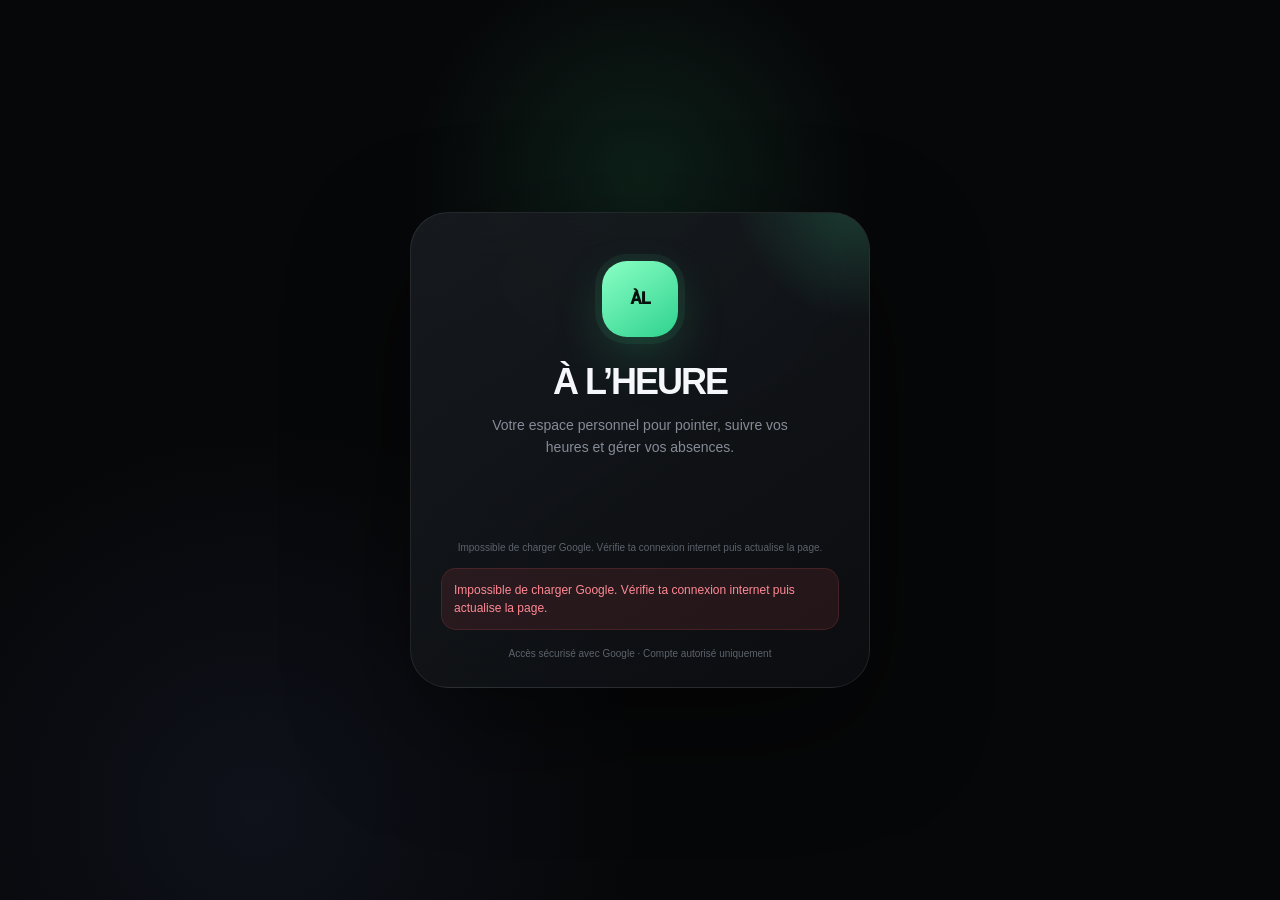
==== index.html @ 616eee49 "Add monthly PDF export in settings" ====
<!doctype html>
<html lang="fr">
<head>
<meta charset="utf-8">
<meta name="viewport" content="width=device-width,initial-scale=1,viewport-fit=cover">
<meta name="theme-color" content="#08090c">
<meta name="description" content="Mon Pointage — suivi des heures et absences">
<meta name="app-version" content="2026.10.07-navfix">
<link rel="icon" type="image/png" href="favicon12.png">
<link rel="apple-touch-icon" href="favicon12.png">
<meta name="apple-mobile-web-app-title" content="À L’HEURE">
<meta name="apple-mobile-web-app-capable" content="yes">
<meta name="mobile-web-app-capable" content="yes">
<meta name="apple-mobile-web-app-status-bar-style" content="black-translucent">

<style>
:root{
  --bg:#070809;
  --bg2:#0b0d10;
  --surface:rgba(18,21,25,.78);
  --surface2:#111419;
  --surface3:#171a20;
  --ink:#f5f7fa;
  --muted:#858b96;
  --muted2:#5d636d;
  --line:rgba(255,255,255,.075);
  --green:#45e6a0;
  --green2:#20bd7d;
  --red:#ff5968;
  --gold:#e6c879;
  --blue:#7f8cff;
  --purple:#b28cff;
  --shadow:0 30px 90px rgba(0,0,0,.32);
}

*{
  box-sizing:border-box;
  -webkit-tap-highlight-color:transparent;
}

html{
  scroll-behavior:smooth;
  background:var(--bg);
}

body{
  margin:0;
  min-height:100vh;
  background:
    radial-gradient(circle at 12% 0%,rgba(69,230,160,.08),transparent 30%),
    radial-gradient(circle at 92% 18%,rgba(127,140,255,.07),transparent 28%),
    var(--bg);
  color:var(--ink);
  font-family:
    -apple-system,
    BlinkMacSystemFont,
    "SF Pro Display",
    "SF Pro Text",
    Inter,
    Arial,
    sans-serif;
  -webkit-font-smoothing:antialiased;
}

body:before{
  content:"";
  position:fixed;
  inset:0;
  pointer-events:none;
  opacity:.24;
  background-image:
    radial-gradient(rgba(255,255,255,.16) .5px,transparent .5px);
  background-size:5px 5px;
  mask-image:linear-gradient(to bottom,black,transparent 70%);
  z-index:-1;
}

button,
input,
textarea{
  font:inherit;
}

button{
  border:0;
  cursor:pointer;
}

.hidden{
  display:none!important;
}

/* =========================================================
   LOGIN
========================================================= */

#loginScreen{
  min-height:100vh;
  display:grid;
  place-items:center;
  padding:22px;
  background:
    radial-gradient(circle at 50% 20%,rgba(69,230,160,.11),transparent 24%),
    radial-gradient(circle at 20% 90%,rgba(127,140,255,.08),transparent 30%),
    #060708;
}

.login{
  width:min(460px,100%);
  padding:48px 30px 28px;
  border:1px solid rgba(255,255,255,.09);
  border-radius:38px;
  background:
    linear-gradient(
      145deg,
      rgba(25,29,34,.86),
      rgba(12,14,17,.9)
    );
  backdrop-filter:blur(35px);
  box-shadow:0 40px 120px rgba(0,0,0,.45);
  text-align:center;
  animation:up .7s cubic-bezier(.2,.8,.2,1);
  position:relative;
  overflow:hidden;
}

.login:before{
  content:"";
  position:absolute;
  width:260px;
  height:260px;
  right:-120px;
  top:-150px;
  border-radius:50%;
  background:
    radial-gradient(
      circle,
      rgba(69,230,160,.2),
      transparent 68%
    );
}

.logo{
  width:76px;
  height:76px;
  margin:0 auto 24px;
  border-radius:25px;
  display:grid;
  place-items:center;
  color:#07100c;
  font-weight:950;
  letter-spacing:-1px;
  background:linear-gradient(145deg,#8affc5,#2fd28e);
  box-shadow:
    0 0 0 7px rgba(69,230,160,.07),
    0 20px 50px rgba(69,230,160,.18);
  position:relative;
}

.login h1{
  font-size:36px;
  letter-spacing:-2px;
  margin:0;
  position:relative;
}

.login p{
  color:var(--muted);
  font-size:14px;
  line-height:1.6;
  margin:11px auto 30px;
  max-width:340px;
  position:relative;
}

.login-foot{
  margin-top:18px;
  color:var(--muted2);
  font-size:10px;
}

.google-status{
  margin-top:10px;
  color:var(--muted2);
  font-size:10px;
}

#googleButton{
  width:100%;
  display:flex;
  flex-direction:column;
  align-items:center;
  justify-content:center;
  min-height:52px;
}

#googleButtonRender{
  width:100%;
  max-width:320px;
  min-height:44px;
  display:flex;
  align-items:center;
  justify-content:center;
}

#googleButtonRender > div{
  max-width:100%;
}

.g_id_signin iframe{
  max-width:100%!important;
}

.login-error{
  margin-top:15px;
  padding:12px;
  border-radius:15px;
  background:rgba(255,89,104,.1);
  border:1px solid rgba(255,89,104,.15);
  color:#ff8994;
  font-size:12px;
  line-height:1.5;
  text-align:left;
}

/* =========================================================
   APPLICATION
========================================================= */

#app{
  display:none;
  min-height:100vh;
  padding:0 0 100px;
}

.shell{
  width:min(1160px,calc(100% - 28px));
  margin:auto;
}

.topbar{
  height:84px;
  display:flex;
  align-items:center;
  justify-content:space-between;
  gap:16px;
}

.brand{
  display:flex;
  align-items:center;
  gap:10px;
  min-width:0;
}

.brandmark{
  width:34px;
  height:34px;
  flex:0 0 34px;
  border-radius:11px;
  display:block;
  object-fit:cover;
  box-shadow:0 7px 22px rgba(0,0,0,.42);
  background:#171a20;
}

.brandname{
  font-weight:900;
  font-size:17px;
  letter-spacing:-.5px;
}

.brandsub{
  font-size:10px;
  color:var(--muted);
  margin-top:3px;
}

.account{
  display:flex;
  align-items:center;
  gap:9px;
}

.account img{
  width:39px;
  height:39px;
  border-radius:50%;
  object-fit:cover;
  border:1px solid rgba(255,255,255,.2);
  box-shadow:0 5px 20px #0006;
  background:#171a20;
}

.ghost{
  background:transparent;
  color:var(--muted);
  padding:9px;
  font-size:11px;
}

.ghost:hover{
  color:var(--ink);
}

/* =========================================================
   VIEWS
========================================================= */

.view{
  display:none;
  animation:fade .35s ease;
}

.view.active{
  display:block;
}

/* =========================================================
   HERO
========================================================= */

.hero{
  position:relative;
  overflow:hidden;
  border:1px solid rgba(255,255,255,.09);
  border-radius:34px;
  padding:30px;
  background:
    linear-gradient(
      145deg,
      rgba(25,29,34,.95),
      rgba(12,14,17,.96)
    );
  box-shadow:var(--shadow);
  min-height:270px;
}

.hero:before{
  content:"";
  position:absolute;
  width:520px;
  height:520px;
  border-radius:50%;
  right:-230px;
  top:-300px;
  background:
    radial-gradient(
      circle,
      rgba(69,230,160,.22),
      transparent 63%
    );
  animation:float 9s ease-in-out infinite alternate;
}

.hero:after{
  content:"";
  position:absolute;
  inset:0;
  background:
    linear-gradient(
      115deg,
      transparent 18%,
      rgba(255,255,255,.045) 45%,
      transparent 72%
    );
  transform:translateX(-120%);
  animation:shine 8s ease-in-out infinite;
}

.hero-content{
  position:relative;
  z-index:1;
}

.eyebrow{
  font-size:9px;
  letter-spacing:2px;
  font-weight:850;
  color:#777e89;
}

.hero-date{
  font-size:clamp(28px,5vw,45px);
  font-weight:900;
  letter-spacing:-2px;
  text-transform:capitalize;
  margin-top:11px;
}

.hero-clock{
  font-size:clamp(56px,10vw,88px);
  line-height:.9;
  letter-spacing:-6px;
  font-weight:300;
  margin-top:17px;
  font-variant-numeric:tabular-nums;
}

.hero-bottom{
  display:flex;
  align-items:center;
  justify-content:space-between;
  margin-top:25px;
  gap:10px;
}

.pill{
  display:inline-flex;
  align-items:center;
  gap:7px;
  border-radius:999px;
  padding:8px 12px;
  background:rgba(255,255,255,.055);
  border:1px solid rgba(255,255,255,.06);
  font-size:9px;
  font-weight:850;
}

.pill i{
  width:6px;
  height:6px;
  border-radius:50%;
  background:currentColor;
  box-shadow:0 0 12px currentColor;
}

.pill.green{
  color:#67efb1;
}

.pill.red{
  color:#ff8994;
}

.pill.yellow{
  color:#e9cf7d;
}

.pill.blue{
  color:#9ca5ff;
}

.pill.purple{
  color:#c2a6ff;
}

.pill.gray{
  color:#a1a7b0;
}

/* =========================================================
   SECTIONS / METRICS
========================================================= */

.section-head{
  display:flex;
  align-items:end;
  justify-content:space-between;
  margin:29px 2px 12px;
}

.section-head h2{
  margin:0;
  font-size:20px;
  letter-spacing:-.8px;
}

.section-head span{
  color:var(--muted2);
  font-size:10px;
}

.metrics{
  display:grid;
  grid-template-columns:repeat(4,1fr);
  gap:10px;
}

.metric{
  padding:19px;
  border:1px solid var(--line);
  border-radius:23px;
  background:
    linear-gradient(
      145deg,
      rgba(22,25,30,.84),
      rgba(13,15,18,.84)
    );
  backdrop-filter:blur(20px);
  box-shadow:0 14px 45px rgba(0,0,0,.16);
  min-height:112px;
}

.metric-label{
  font-size:10px;
  color:var(--muted);
}

.metric-value{
  margin-top:12px;
  font-size:25px;
  font-weight:900;
  letter-spacing:-1px;
  font-variant-numeric:tabular-nums;
}

.metric.accent .metric-value{
  color:var(--green);
}

/* =========================================================
   DAY
========================================================= */

.day-grid{
  display:grid;
  grid-template-columns:1.35fr .65fr;
  gap:10px;
}

.timeline,
.action-card,
.panel{
  border:1px solid var(--line);
  background:
    linear-gradient(
      145deg,
      rgba(19,22,27,.86),
      rgba(11,13,16,.86)
    );
  backdrop-filter:blur(20px);
  box-shadow:0 18px 60px rgba(0,0,0,.18);
  border-radius:27px;
}

.timeline{
  padding:22px;
}

.event{
  display:flex;
  gap:15px;
  position:relative;
  padding-bottom:25px;
}

.event:last-child{
  padding-bottom:0;
}

.event:not(:last-child):after{
  content:"";
  position:absolute;
  left:9px;
  top:23px;
  bottom:0;
  width:1px;
  background:var(--line);
}

.event-dot{
  width:19px;
  height:19px;
  flex:0 0 19px;
  border-radius:50%;
  background:#292e35;
  border:5px solid #101216;
  box-shadow:0 0 0 1px var(--line);
  z-index:1;
}

.event.done .event-dot{
  background:var(--green);
  box-shadow:0 0 18px rgba(69,230,160,.3);
}

.event.stop .event-dot{
  background:var(--red);
  box-shadow:0 0 18px rgba(255,89,104,.22);
}

.event-title{
  font-size:11px;
  color:var(--muted);
}

.event-time{
  font-size:25px;
  font-weight:900;
  margin-top:3px;
  font-variant-numeric:tabular-nums;
}

.event-note{
  font-size:10px;
  color:var(--muted2);
  margin-top:3px;
  line-height:1.45;
}

/* =========================================================
   ACTIONS
========================================================= */

.action-card{
  padding:21px;
}

.action-main{
  width:100%;
  padding:19px;
  border-radius:21px;
  color:#06100b;
  text-align:left;
  background:linear-gradient(145deg,#67efb1,#1dbb7b);
  box-shadow:0 14px 35px rgba(69,230,160,.12);
  transition:transform .2s,filter .2s,opacity .2s;
}

.action-main:hover{
  filter:brightness(1.05);
}

.action-main:active{
  transform:scale(.975);
}

.action-main.red{
  color:#fff;
  background:linear-gradient(145deg,#ff6d7a,#d63b4b);
  box-shadow:0 14px 35px rgba(255,89,104,.12);
}

.action-main.disabled{
  opacity:.3;
  pointer-events:none;
}

.action-icon{
  font-size:18px;
}

.action-title{
  font-size:17px;
  font-weight:900;
  margin-top:17px;
}

.action-sub{
  font-size:10px;
  opacity:.68;
  margin-top:4px;
}

.link-button{
  width:100%;
  margin-top:10px;
  padding:14px;
  border-radius:17px;
  background:#191c21;
  color:#a9afb8;
  border:1px solid var(--line);
  font-size:11px;
  font-weight:750;
}

.link-button:hover{
  color:#fff;
  background:#20242a;
}

.link-button:active{
  transform:scale(.98);
}

.dashboard-note{
  margin-top:11px;
  padding:16px 18px;
  border-radius:20px;
  background:rgba(230,200,121,.08);
  border:1px solid rgba(230,200,121,.12);
  color:#cdbb7e;
  font-size:11px;
  line-height:1.5;
}

/* =========================================================
   MONTH
========================================================= */

.month-toolbar{
  display:flex;
  align-items:center;
  justify-content:space-between;
  padding:12px 14px;
  margin-bottom:12px;
  border-radius:22px;
  background:var(--surface);
  border:1px solid var(--line);
  box-shadow:0 15px 45px rgba(0,0,0,.16);
}

.month-name{
  text-align:center;
  font-weight:900;
}

.month-name small{
  display:block;
  color:var(--muted2);
  font-size:9px;
  font-weight:500;
  margin-top:3px;
}

.round{
  width:36px;
  height:36px;
  border-radius:50%;
  background:#1b1e23;
  color:#dfe2e6;
  font-size:16px;
  border:1px solid var(--line);
}

.round:hover{
  background:#252930;
}

.month-total{
  display:grid;
  grid-template-columns:repeat(3,1fr);
  gap:10px;
  margin-bottom:12px;
}

.mini{
  padding:16px;
  border-radius:20px;
  background:var(--surface);
  border:1px solid var(--line);
}

.mini span{
  display:block;
  color:var(--muted);
  font-size:10px;
}

.mini b{
  display:block;
  margin-top:7px;
  font-size:20px;
}

.history{
  display:grid;
  gap:8px;
}

.history-row{
  display:grid;
  grid-template-columns:65px 1fr auto;
  align-items:center;
  gap:12px;
  padding:16px;
  border-radius:20px;
  background:var(--surface);
  border:1px solid var(--line);
  box-shadow:0 8px 25px rgba(0,0,0,.12);
}

.hdate{
  font-weight:900;
  font-size:12px;
}

.hdate small{
  display:block;
  color:var(--muted2);
  font-weight:500;
  font-size:9px;
  margin-top:3px;
}

.hinfo{
  font-size:10px;
  color:var(--muted);
  min-width:0;
}

.hinfo b{
  display:block;
  color:var(--ink);
  font-size:13px;
  margin-bottom:4px;
  white-space:nowrap;
  overflow:hidden;
  text-overflow:ellipsis;
}

.hinfo span{
  display:block;
  line-height:1.4;
}

.hhours{
  font-weight:900;
  font-size:15px;
  color:var(--green);
  white-space:nowrap;
}

.empty{
  padding:35px;
  text-align:center;
  color:var(--muted);
  font-size:12px;
  background:var(--surface);
  border:1px solid var(--line);
  border-radius:24px;
}

/* =========================================================
   PROFILE
========================================================= */

.profile-panel{
  padding:18px;
  border-radius:26px;
  background:linear-gradient(145deg,rgba(24,27,33,.98),rgba(15,17,21,.98));
  border:1px solid rgba(255,255,255,.08);
  box-shadow:0 18px 55px rgba(0,0,0,.28);
}

.profile-main{
  display:flex;
  align-items:center;
  gap:14px;
  padding:4px 2px 18px;
}

.profile-main img{
  width:64px;
  height:64px;
  flex:0 0 64px;
  border-radius:20px;
  object-fit:cover;
  border:1px solid rgba(255,255,255,.1);
  background:#171a20;
}

.profile-main h2{
  margin:0;
  font-size:20px;
  letter-spacing:-.4px;
}

.profile-main p{
  margin:4px 0 0;
  color:var(--muted);
  font-size:11px;
  max-width:100%;
  overflow:hidden;
  text-overflow:ellipsis;
}

.settings-list{
  margin-top:0;
  display:grid;
  gap:7px;
  padding-top:14px;
  border-top:1px solid rgba(255,255,255,.07);
}

.setting{
  display:flex;
  justify-content:space-between;
  align-items:center;
  gap:12px;
  min-height:48px;
  padding:11px 13px;
  border-radius:15px;
  background:rgba(255,255,255,.035);
  border:1px solid rgba(255,255,255,.055);
  font-size:11px;
}

.setting strong{
  text-align:right;
  white-space:nowrap;
}

.setting span{
  color:var(--muted);
}

.profile-panel .app-page-grid{
  margin-top:12px !important;
  display:grid;
  grid-template-columns:1fr 1fr;
  gap:8px;
}

.profile-panel .page-card{
  min-height:92px;
  padding:14px;
  border-radius:17px;
  background:rgba(255,255,255,.035);
  border:1px solid rgba(255,255,255,.055);
}

.profile-panel .page-card h3{
  margin:0 0 5px;
  font-size:12px;
}

.profile-panel .page-card p{
  margin:0;
  color:var(--muted);
  font-size:9px;
  line-height:1.4;
}

.primary{
  width:100%;
  padding:13px;
  border-radius:15px;
  background:#f2f4f6;
  color:#0a0c0e;
  font-weight:800;
  margin-top:10px;
}

@media(max-width:600px){
  .profile-panel .app-page-grid{
    grid-template-columns:1fr;
  }
}

.settings-panel{
  display:grid;
  gap:8px;
}

.settings-export{
  display:flex;
  align-items:center;
  justify-content:space-between;
  gap:14px;
  margin-top:6px;
  padding:14px;
  border-radius:17px;
  background:rgba(255,255,255,.035);
  border:1px solid rgba(255,255,255,.055);
}

.settings-export b{
  display:block;
  font-size:12px;
}

.settings-export small{
  display:block;
  margin-top:4px;
  color:var(--muted);
  font-size:9px;
}

.export-button{
  flex:0 0 auto;
  display:flex;
  align-items:center;
  gap:6px;
  padding:10px 13px;
  border-radius:12px;
  background:#f1f3f5;
  color:#0a0c0e;
  font-size:10px;
  font-weight:900;
}

.export-button span{
  font-size:15px;
  line-height:1;
}

@media(max-width:380px){
  .settings-export{
    align-items:flex-start;
  }
  .export-button{
    padding:9px 11px;
  }
}

@media print{
  body *{
    visibility:hidden !important;
  }

  #pdfExportArea,
  #pdfExportArea *{
    visibility:visible !important;
  }

  #pdfExportArea{
    position:absolute;
    inset:0;
    width:100%;
    padding:28px;
    box-sizing:border-box;
    background:#fff !important;
    color:#111 !important;
    font-family:Arial,sans-serif;
  }

  #pdfExportArea h1{
    margin:0 0 4px;
    font-size:24px;
  }

  #pdfExportArea .pdf-subtitle{
    margin-bottom:22px;
    color:#666 !important;
    font-size:12px;
  }

  #pdfExportArea .pdf-summary{
    display:grid;
    grid-template-columns:repeat(3,1fr);
    gap:10px;
    margin-bottom:22px;
  }

  #pdfExportArea .pdf-box{
    padding:12px;
    border:1px solid #ddd;
    border-radius:10px;
  }

  #pdfExportArea .pdf-box span{
    display:block;
    color:#666 !important;
    font-size:9px;
  }

  #pdfExportArea .pdf-box strong{
    display:block;
    margin-top:5px;
    font-size:16px;
  }

  #pdfExportArea table{
    width:100%;
    border-collapse:collapse;
    font-size:10px;
  }

  #pdfExportArea th,
  #pdfExportArea td{
    padding:7px 6px;
    border-bottom:1px solid #ddd;
    text-align:left;
  }

  #pdfExportArea th{
    background:#f2f2f2 !important;
    font-weight:700;
  }
}

/* =========================================================
   NAVIGATION
========================================================= */

.bottom-nav{
  position:fixed;
  z-index:50;
  left:50%;
  bottom:max(12px,env(safe-area-inset-bottom));
  transform:translateX(-50%);
  width:min(560px,calc(100% - 24px));
  display:grid;
  grid-template-columns:repeat(5,1fr);
  gap:3px;
  padding:7px;
  border:1px solid rgba(255,255,255,.11);
  background:rgba(16,18,22,.9);
  backdrop-filter:blur(28px) saturate(140%);
  -webkit-backdrop-filter:blur(28px) saturate(140%);
  border-radius:27px;
  box-shadow:0 20px 70px rgba(0,0,0,.48),0 2px 12px rgba(255,255,255,.03) inset;
}

.nav-item{
  min-width:0;
  min-height:54px;
  padding:7px 6px;
  border-radius:20px;
  background:transparent;
  color:#686f7a;
  font-size:0;
  font-weight:800;
  letter-spacing:-.1px;
  transition:background .22s,transform .2s,color .2s,width .22s;
}

.nav-item .nav-icon{
  width:24px;
  height:24px;
  margin:0 auto;
  display:flex;
  align-items:center;
  justify-content:center;
  font-size:20px;
  line-height:1;
}

.nav-item.active{
  min-width:92px;
  background:#f1f3f5;
  color:#0a0c0e;
  box-shadow:0 7px 25px rgba(255,255,255,.08);
  font-size:9px;
}

.nav-item.active .nav-icon{
  margin:0 auto 3px;
}

@media (max-width:560px){
  .bottom-nav{
    width:min(430px,calc(100% - 18px));
    padding:6px;
    gap:2px;
  }
  .nav-item{
    min-height:52px;
  }
  .nav-item.active{
    min-width:0;
  }
}

.nav-item:active{
  transform:scale(.94);
}

.nav-item:focus-visible{
  outline:2px solid var(--green);
  outline-offset:2px;
}

/* =========================================================
   CALENDRIER PLANNING
========================================================= */

.planning-calendar{
  display:grid;
  grid-template-columns:repeat(7,minmax(0,1fr));
  gap:8px;
  padding:12px;
  border:1px solid var(--line);
  border-radius:27px;
  background:linear-gradient(145deg,rgba(19,22,27,.9),rgba(10,12,15,.9));
  box-shadow:0 18px 60px rgba(0,0,0,.2);
  width:100%;
  box-sizing:border-box;
  overflow:hidden;
}

.planning-calendar>*{
  min-width:0;
}

.cal-head{
  text-align:center;
  padding:5px 0 7px;
  color:#666d77;
  font-size:9px;
  font-weight:850;
  text-transform:uppercase;
}

.cal-day{
  position:relative;
  min-height:76px;
  padding:9px 7px 7px;
  border-radius:17px;
  background:rgba(255,255,255,.035);
  border:1px solid rgba(255,255,255,.055);
  overflow:hidden;
  transition:transform .18s,background .18s,border-color .18s;
}

.cal-day b{
  display:block;
  font-size:13px;
  font-weight:900;
  line-height:1;
}

.cal-day .cal-status{
  display:block;
  margin-top:9px;
  font-size:8px;
  line-height:1.15;
  color:#747b85;
  white-space:nowrap;
  overflow:hidden;
  text-overflow:ellipsis;
}

.cal-day .cal-hours{
  display:block;
  margin-top:8px;
  color:var(--green);
  font-size:10px;
  font-weight:900;
  white-space:nowrap;
}

.cal-day.worked{
  background:rgba(69,230,160,.075);
  border-color:rgba(69,230,160,.18);
}

.cal-day.worked .cal-status{
  color:#72eeb7;
}

.cal-day.absent{
  background:rgba(255,89,104,.075);
  border-color:rgba(255,89,104,.17);
}

.cal-day.absent .cal-status{
  color:#ff8b96;
}

.cal-day.holiday{
  background:rgba(178,140,255,.075);
  border-color:rgba(178,140,255,.16);
}

.cal-day.holiday .cal-status{
  color:#c5a8ff;
}

.cal-day.weekend{
  opacity:.58;
}

.cal-day.today{
  box-shadow:0 0 0 2px rgba(255,255,255,.85),0 8px 28px rgba(255,255,255,.06);
}

.cal-day.today:after{
  content:"AUJ.";
  position:absolute;
  top:7px;
  right:7px;
  font-size:6px;
  font-weight:900;
  color:#111318;
  background:#f1f3f5;
  padding:3px 4px;
  border-radius:6px;
}

@media(max-width:600px){
  .planning-calendar{
    grid-template-columns:repeat(7,minmax(0,1fr));
    gap:4px;
    padding:7px;
    border-radius:20px;
  }

  .cal-head{
    padding:4px 0 6px;
    font-size:8px;
  }

  .cal-day{
    min-height:62px;
    height:auto;
    padding:7px 5px;
    border-radius:12px;
  }

  .cal-day b{
    font-size:12px;
  }

  .cal-day .cal-status{
    margin-top:7px;
    font-size:7px;
    line-height:1.1;
  }

  .cal-day .cal-hours{
    margin-top:5px;
    font-size:8px;
  }

  .cal-day.today:after{
    content:"";
    top:5px;
    right:5px;
    width:5px;
    height:5px;
    padding:0;
    border-radius:50%;
  }
}

@media(max-width:380px){
  .planning-calendar{
    gap:3px;
    padding:6px;
  }

  .cal-day{
    min-height:56px;
    padding:6px 4px;
    border-radius:10px;
  }

  .cal-day .cal-status{
    font-size:6px;
  }

  .cal-day .cal-hours{
    font-size:7px;
  }
}

/* =========================================================
   MODALES
========================================================= */

.modal{
  position:fixed;
  inset:0;
  z-index:100;
  display:none;
  align-items:flex-end;
  justify-content:center;
  padding:14px;
  background:rgba(0,0,0,.62);
  backdrop-filter:blur(18px);
}

.modal.show{
  display:flex;
}

.sheet{
  width:min(520px,100%);
  padding:25px;
  border:1px solid rgba(255,255,255,.1);
  border-radius:31px;
  background:#111419;
  box-shadow:0 -20px 80px rgba(0,0,0,.55);
  animation:sheet .3s cubic-bezier(.2,.8,.2,1);
}

.sheet h2{
  margin:0;
  font-size:23px;
  letter-spacing:-.7px;
}

.sheet p{
  color:var(--muted);
  font-size:12px;
  line-height:1.5;
  margin:7px 0 18px;
}

.choices{
  display:grid;
  gap:8px;
}

.choice{
  padding:17px;
  border-radius:18px;
  background:#1a1d22;
  color:#f4f5f6;
  text-align:left;
  font-weight:750;
  border:1px solid var(--line);
}

.choice:hover{
  background:#22262c;
}

.choice strong{
  display:block;
  font-size:13px;
}

.choice small{
  display:block;
  color:var(--muted);
  font-size:10px;
  margin-top:3px;
}

.cancel{
  width:100%;
  padding:14px;
  background:transparent;
  color:var(--muted);
  font-size:12px;
}

.field{
  width:100%;
  min-height:105px;
  padding:14px;
  border:1px solid var(--line);
  border-radius:18px;
  background:#0c0f12;
  color:#f5f7fa;
  outline:none;
  resize:none;
  font-size:13px;
}

.field::placeholder{
  color:#5f6670;
}

.field:focus{
  border-color:rgba(69,230,160,.4);
  box-shadow:0 0 0 4px rgba(69,230,160,.06);
}

/* =========================================================
   LOADING
========================================================= */

.loading{
  position:fixed;
  inset:0;
  z-index:200;
  display:none;
  place-items:center;
  background:rgba(4,5,6,.58);
  backdrop-filter:blur(20px);
}

.loading.show{
  display:grid;
}

.loader{
  width:155px;
  padding:20px 16px;
  border-radius:28px;
  background:#121519;
  border:1px solid var(--line);
  box-shadow:0 25px 80px #0008;
  text-align:center;
}

.clock-face{
  width:62px;
  height:62px;
  margin:auto;
  border:2px solid #30353d;
  border-radius:50%;
  position:relative;
  background:#0c0f12;
  box-shadow:0 0 0 7px rgba(69,230,160,.05);
}

.hand{
  position:absolute;
  left:50%;
  bottom:50%;
  width:2px;
  height:19px;
  background:#f5f7fa;
  border-radius:2px;
  transform-origin:50% 100%;
  animation:hand 2.4s linear infinite;
}

.hand.m{
  height:25px;
  background:var(--green);
  animation-duration:1.2s;
}

.pin{
  position:absolute;
  left:50%;
  top:50%;
  width:6px;
  height:6px;
  border-radius:50%;
  background:var(--green);
  transform:translate(-50%,-50%);
}

.load-title{
  margin-top:12px;
  font-size:10px;
  font-weight:850;
  letter-spacing:1.3px;
  text-transform:uppercase;
}

.load-sub{
  margin-top:4px;
  font-size:9px;
  color:var(--muted);
}

/* =========================================================
   TOAST
========================================================= */

.toast{
  position:fixed;
  z-index:300;
  left:50%;
  bottom:93px;
  transform:translate(-50%,15px);
  opacity:0;
  pointer-events:none;
  width:min(calc(100% - 28px),430px);
  padding:14px 16px;
  border-radius:18px;
  background:#f2f4f6;
  color:#0a0c0e;
  box-shadow:0 15px 45px #0007;
  font-size:12px;
  font-weight:800;
  transition:.22s;
}

.toast.show{
  opacity:1;
  transform:translate(-50%,0);
}

/* =========================================================
   ANIMATIONS
========================================================= */

@keyframes up{
  from{
    opacity:0;
    transform:translateY(18px) scale(.98);
  }
  to{
    opacity:1;
    transform:none;
  }
}

@keyframes fade{
  from{
    opacity:0;
    transform:translateY(7px);
  }
  to{
    opacity:1;
    transform:none;
  }
}

@keyframes float{
  to{
    transform:translate(-20px,25px) scale(1.1);
  }
}

@keyframes shine{
  35%,100%{
    transform:translateX(120%);
  }
}

@keyframes sheet{
  from{
    opacity:0;
    transform:translateY(20px);
  }
  to{
    opacity:1;
    transform:none;
  }
}

@keyframes hand{
  to{
    transform:translateX(-50%) rotate(385deg);
  }
}

/* =========================================================
   RESPONSIVE
========================================================= */

@media(min-width:900px){

  #app{
    padding:0 0 40px 112px;
  }

  .shell{
    width:min(1160px,calc(100% - 44px));
    margin:0 auto;
  }

  .topbar{
    height:94px;
  }

  .bottom-nav{
    left:18px;
    top:18px;
    bottom:18px;
    transform:none;
    width:82px;
    height:auto;
    display:grid;
    grid-template-columns:1fr;
    grid-template-rows:repeat(5,1fr);
    align-content:center;
    padding:10px;
    border-radius:27px;
  }

  .nav-item{
    display:flex;
    flex-direction:column;
    align-items:center;
    justify-content:center;
    gap:3px;
  }

  .hero{
    padding:38px;
    min-height:320px;
  }

  .day-grid{
    grid-template-columns:1.5fr .5fr;
  }

  .modal{
    align-items:center;
  }
}

@media(min-width:1300px){

  .shell{
    width:min(1240px,calc(100% - 60px));
  }

  .hero{
    min-height:350px;
    padding:44px;
  }

  .hero-clock{
    font-size:92px;
  }
}

@media(max-width:700px){

  #loginScreen{
    padding:14px;
  }

  .login{
    padding:40px 20px 24px;
    border-radius:30px;
  }

  .login h1{
    font-size:32px;
  }

  .metrics{
    grid-template-columns:repeat(2,1fr);
  }

  .day-grid{
    grid-template-columns:1fr;
  }

  .hero-bottom{
    align-items:flex-start;
    flex-direction:column;
  }

  .account .ghost{
    display:none;
  }

  .history-row{
    grid-template-columns:58px 1fr auto;
    gap:8px;
    padding:13px;
  }

  .hhours{
    font-size:14px;
  }

  .hinfo b{
    font-size:11px;
  }

  .hero{
    padding:24px;
    border-radius:27px;
  }

  .hero-clock{
    letter-spacing:-4px;
  }

  .month-total{
    gap:7px;
  }

  .mini{
    padding:13px;
  }

  .mini b{
    font-size:17px;
  }
}

@media(max-width:420px){

  .metrics{
    gap:7px;
  }

  .metric{
    padding:14px;
    min-height:100px;
  }

  .metric-value{
    font-size:21px;
  }

  .hero-date{
    font-size:27px;
  }

  .hero-clock{
    font-size:51px;
  }

  .history-row{
    grid-template-columns:52px 1fr;
  }

  .hhours{
    grid-column:2;
  }
}

@media(prefers-reduced-motion:reduce){

  *,
  *:before,
  *:after{
    animation-duration:.01ms!important;
    transition-duration:.01ms!important;
    scroll-behavior:auto!important;
  }
}
</style>
</head>

<body>

<!-- =====================================================
     CONNEXION
====================================================== -->

<section id="loginScreen">

  <div class="login">

    <div class="logo">ÀL</div>

    <h1>À L’HEURE</h1>

    <p>
      Votre espace personnel pour pointer,
      suivre vos heures et gérer vos absences.
    </p>

    <div id="googleButton">

      <div id="googleButtonRender"></div>

      <div id="googleStatus" class="google-status">
        Chargement de Google…
      </div>

    </div>

    <div id="loginError" class="login-error hidden"></div>

    <div class="login-foot">
      Accès sécurisé avec Google · Compte autorisé uniquement
    </div>

  </div>

</section>


<!-- =====================================================
     APPLICATION
====================================================== -->

<main id="app">

  <div class="shell">

    <header class="topbar">

      <div class="brand">

        <img
          class="brandmark"
          src="favicon12.png"
          alt="À L’HEURE"
        >

        <div>

          <div class="brandname">
            À L’HEURE
          </div>

          <div id="welcome" class="brandsub">
            Votre espace personnel
          </div>

        </div>

      </div>

      <div class="account">

        <img
          id="avatar"
          alt="Photo de profil"
        >

        <button
          class="ghost"
          onclick="deconnexion()"
        >
          Déconnexion
        </button>

      </div>

    </header>


    <!-- =================================================
         ACCUEIL
    ================================================== -->

    <section
      id="homeView"
      class="view active"
    >

      <div class="hero">

        <div class="hero-content">

          <div class="eyebrow">
            AUJOURD'HUI ·
            <span id="heroTime">--:--:--</span>
          </div>

          <div
            id="heroDate"
            class="hero-date"
          >
            Chargement…
          </div>

          <div
            id="clock"
            class="hero-clock"
          >
            --:--:--
          </div>

          <div class="hero-bottom">

            <div
              id="status"
              class="pill gray"
            >
              <i></i>
              Chargement
            </div>

            <span
              id="heroHint"
              class="eyebrow"
            >
              Synchronisation
            </span>

          </div>

        </div>

      </div>


      <div class="section-head">

        <h2>
          Votre journée
        </h2>

        <span id="daySummary">
          En attente
        </span>

      </div>


      <div class="metrics">

        <div class="metric accent">

          <div class="metric-label">
            Arrivée
          </div>

          <div
            id="arrival"
            class="metric-value"
          >
            —
          </div>

        </div>


        <div class="metric">

          <div class="metric-label">
            Départ
          </div>

          <div
            id="departure"
            class="metric-value"
          >
            —
          </div>

        </div>


        <div class="metric">

          <div class="metric-label">
            Pause
          </div>

          <div
            id="break"
            class="metric-value"
          >
            —
          </div>

        </div>


        <div class="metric accent">

          <div class="metric-label">
            Travaillé
          </div>

          <div
            id="worked"
            class="metric-value"
          >
            —
          </div>

        </div>

      </div>


      <div class="day-grid">

        <div class="timeline">

          <div
            class="section-head"
            style="margin-top:0"
          >

            <h2>
              Chronologie
            </h2>

            <span>
              Temps réel
            </span>

          </div>


          <div class="event done">

            <div
              id="arrivalDot"
              class="event-dot"
            ></div>

            <div>

              <div class="event-title">
                Arrivée
              </div>

              <div
                id="timelineArrival"
                class="event-time"
              >
                —
              </div>

              <div class="event-note">
                Début de votre journée
              </div>

            </div>

          </div>


          <div class="event stop">

            <div
              id="departureDot"
              class="event-dot"
            ></div>

            <div>

              <div class="event-title">
                Départ
              </div>

              <div
                id="timelineDeparture"
                class="event-time"
              >
                —
              </div>

              <div
                id="timelineObservation"
                class="event-note"
              >
                Fin de votre journée
              </div>

            </div>

          </div>

        </div>


        <div class="action-card">

          <button
            id="startButton"
            class="action-main"
            onclick="commencer()"
          >

            <div class="action-icon">
              ↗
            </div>

            <div class="action-title">
              Pointer mon arrivée
            </div>

            <div class="action-sub">
              Enregistrer l'heure maintenant
            </div>

          </button>


          <button
            id="finishButton"
            class="action-main red"
            style="margin-top:10px"
            onclick="ouvrirModalPause()"
          >

            <div class="action-icon">
              ↘
            </div>

            <div class="action-title">
              Pointer mon départ
            </div>

            <div class="action-sub">
              Choisir votre pause puis terminer
            </div>

          </button>


          <button
            class="link-button"
            onclick="ouvrirAbsence()"
          >
            Signaler une absence
          </button>

        </div>

      </div>


      <div
        id="homeNote"
        class="dashboard-note hidden"
      ></div>

    </section>


    <!-- =================================================
         MES HEURES
    ================================================== -->

    <section
      id="hoursView"
      class="view"
    >

      <div class="section-head">

        <h2>
          Mes heures
        </h2>

        <span>
          Historique mensuel
        </span>

      </div>


      <div class="month-toolbar">

        <button
          class="round"
          onclick="changerMois(-1)"
        >
          ‹
        </button>

        <div
          id="monthTitle"
          class="month-name"
        >
          Octobre 2026
          <small>
            Récapitulatif
          </small>
        </div>

        <button
          class="round"
          onclick="changerMois(1)"
        >
          ›
        </button>

      </div>


      <div class="month-total">

        <div class="mini">

          <span>
            Heures
          </span>

          <b id="monthHours">
            —
          </b>

        </div>

        <div class="mini">

          <span>
            Jours
          </span>

          <b id="monthDays">
            —
          </b>

        </div>

        <div class="mini">

          <span>
            Absences
          </span>

          <b id="monthAbsences">
            —
          </b>

        </div>

      </div>


      <div
        id="history"
        class="history"
      >

        <div class="empty">
          Chargement de l'historique…
        </div>

      </div>

    </section>


    <!-- =================================================
         PLANNING
    ================================================== -->

    <section id="planningView" class="view">
      <div class="section-head">
        <h2>Planning</h2>
        <span>Vue du mois</span>
      </div>

      <div class="month-toolbar">
        <button class="round" onclick="changerMois(-1)">‹</button>
        <div id="planningMonthTitle" class="month-name">Octobre 2026<small>Calendrier</small></div>
        <button class="round" onclick="changerMois(1)">›</button>
      </div>

      <div class="month-total">
        <div class="mini"><span>Jours travaillés</span><b id="planningWorked">—</b></div>
        <div class="mini"><span>Absences</span><b id="planningAbsent">—</b></div>
        <div class="mini"><span>Mois</span><b id="planningMonthLabel">—</b></div>
      </div>

      <div id="planningCalendar" class="planning-calendar"></div>
    </section>


    <!-- =================================================
         STATISTIQUES
    ================================================== -->

    <section id="statsView" class="view">
      <div class="section-head">
        <h2>Statistiques</h2>
        <span>Résumé mensuel</span>
      </div>

      <div class="metrics">
        <div class="metric accent"><div class="metric-label">Total travaillé</div><div id="statsTotal" class="metric-value">—</div></div>
        <div class="metric"><div class="metric-label">Moyenne / jour</div><div id="statsAverage" class="metric-value">—</div></div>
        <div class="metric"><div class="metric-label">Meilleure journée</div><div id="statsMax" class="metric-value">—</div></div>
        <div class="metric"><div class="metric-label">Pauses</div><div id="statsPause" class="metric-value">—</div></div>
      </div>

      <div id="statsSummary" class="dashboard-note" style="margin-top:12px">
        Chargement des statistiques…
      </div>
    </section>


    <!-- =================================================
         OBSERVATIONS
    ================================================== -->

    <section id="observationsView" class="view">
      <div class="section-head">
        <h2>Observations</h2>
        <span>Remarques du mois</span>
      </div>
      <div id="observationsList" class="history"></div>
    </section>


    <!-- =================================================
         RÉGLAGES
    ================================================== -->

    <section id="settingsView" class="view">
      <div class="section-head">
        <h2>Réglages</h2>
        <span>Application</span>
      </div>

      <div class="profile-panel settings-panel">
        <div class="setting">
          <span>Compte</span>
          <strong id="settingsEmail">—</strong>
        </div>

        <div class="setting">
          <span>Synchronisation</span>
          <strong>Automatique</strong>
        </div>

        <div class="settings-export">
          <div>
            <b>Exporter le mois</b>
            <small id="exportMonthLabel">Récapitulatif du mois sélectionné</small>
          </div>
          <button class="export-button" type="button" onclick="exporterMoisPDF()">
            <span aria-hidden="true">↓</span>
            PDF
          </button>
        </div>
      </div>
    </section>


    <!-- =================================================
         PROFIL
    ================================================== -->

    <section
      id="profileView"
      class="view"
    >

      <div class="section-head">

        <h2>
          Mon profil
        </h2>

        <span>
          Compte sécurisé
        </span>

      </div>


      <div class="profile-panel">

        <div class="profile-main">

          <img
            id="profileBig"
            alt="Photo de profil"
          >

          <div>

            <h2 id="profileName">
              Utilisateur
            </h2>

            <p id="profileEmail">
              —
            </p>

          </div>

        </div>


        <div class="settings-list">

          <div class="setting">

            <span>
              Authentification
            </span>

            <strong>
              Google
            </strong>

          </div>


          <div class="setting">

            <span>
              Compte autorisé
            </span>

            <strong>
              Oui
            </strong>

          </div>


          <div class="setting">

            <span>
              Synchronisation
            </span>

            <strong>
              Automatique
            </strong>

          </div>

        </div>


        <div class="app-page-grid" style="margin-top:16px">
          <button class="page-card" style="text-align:left;color:var(--ink)" onclick="ouvrirVue('observationsView',null);document.querySelectorAll('.nav-item').forEach(n=>n.classList.remove('active'))">
            <h3>Observations</h3>
            <p>Retrouver les remarques saisies à la fin de vos journées.</p>
          </button>
          <button class="page-card" style="text-align:left;color:var(--ink)" onclick="ouvrirVue('settingsView',null);document.querySelectorAll('.nav-item').forEach(n=>n.classList.remove('active'))">
            <h3>Réglages</h3>
            <p>Synchronisation, compte et paramètres de l’application.</p>
          </button>
        </div>

        <button
          class="primary"
          onclick="deconnexion()"
        >
          Se déconnecter
        </button>

      </div>

    </section>

  </div>


  <!-- =================================================
       NAVIGATION
  ================================================== -->

  <nav class="bottom-nav" aria-label="Navigation principale">

    <button class="nav-item active" aria-label="Accueil" onclick="ouvrirVue('homeView',this)">
      <span class="nav-icon" aria-hidden="true">⌂</span>
      <span>Accueil</span>
    </button>

    <button class="nav-item" aria-label="Planning" onclick="ouvrirVue('planningView',this);rendrePlanning()">
      <span class="nav-icon" aria-hidden="true">▦</span>
      <span>Planning</span>
    </button>

    <button class="nav-item" aria-label="Heures" onclick="ouvrirVue('hoursView',this)">
      <span class="nav-icon" aria-hidden="true">◷</span>
      <span>Heures</span>
    </button>

    <button class="nav-item" aria-label="Statistiques" onclick="ouvrirVue('statsView',this);rendreStats()">
      <span class="nav-icon" aria-hidden="true">↗</span>
      <span>Stats</span>
    </button>

    <button class="nav-item" aria-label="Profil" onclick="ouvrirVue('profileView',this)">
      <span class="nav-icon" aria-hidden="true">◎</span>
      <span>Profil</span>
    </button>

  </nav>

</main>


<div id="pdfExportArea" aria-hidden="true"></div>

<!-- =====================================================
     MODALE DÉPART
====================================================== -->

<div
  id="pauseModal"
  class="modal"
>

  <div class="sheet">

    <h2>
      Terminer la journée
    </h2>

    <p>
      Indique la durée de votre pause.
      L'heure de départ sera enregistrée
      au moment de la validation.
    </p>


    <textarea
      id="departureObservation"
      class="field"
      placeholder="Observation de la journée (facultatif)…"
    ></textarea>


    <div
      class="choices"
      style="margin-top:10px"
    >

      <button
        class="choice"
        onclick="terminer(0)"
      >

        <strong>
          0 minute
        </strong>

        <small>
          Aucune pause à déduire
        </small>

      </button>


      <button
        class="choice"
        onclick="terminer(30)"
      >

        <strong>
          30 minutes
        </strong>

        <small>
          Pause standard
        </small>

      </button>


      <button
        class="choice"
        onclick="terminer(60)"
      >

        <strong>
          1 heure
        </strong>

        <small>
          Une heure de pause
        </small>

      </button>

    </div>


    <button
      class="cancel"
      onclick="fermerModal('pauseModal')"
    >
      Annuler
    </button>

  </div>

</div>


<!-- =====================================================
     MODALE ABSENCE
====================================================== -->

<div
  id="absenceModal"
  class="modal"
>

  <div class="sheet">

    <h2>
      Signaler une absence
    </h2>

    <p>
      Le motif sera enregistré dans votre planning.
    </p>


    <textarea
      id="absenceMotif"
      class="field"
      placeholder="Motif de l'absence…"
    ></textarea>


    <button
      class="primary"
      onclick="confirmerAbsence()"
    >
      Confirmer l'absence
    </button>


    <button
      class="cancel"
      onclick="fermerModal('absenceModal')"
    >
      Annuler
    </button>

  </div>

</div>


<!-- =====================================================
     LOADING
====================================================== -->

<div
  id="loading"
  class="loading"
>

  <div class="loader">

    <div class="clock-face">

      <div class="hand"></div>
      <div class="hand m"></div>
      <div class="pin"></div>

    </div>

    <div class="load-title">
      Synchronisation
    </div>

    <div class="load-sub">
      Mon Pointage
    </div>

  </div>

</div>


<div id="toast" class="toast"></div>


<script>
"use strict";

/* =========================================================
   CONFIGURATION
========================================================= */

const CONFIG = {

  apiUrl:
    "https://script.google.com/macros/s/AKfycbz85SD7D98IEhIInFX-DLI2P9_rer1U_6U2ctYo7bo8s2UgiANmqFVwy2EGPnPfGxpXfQ/exec",

  googleClientId:
    "390069736161-bvharjfi4m4c28gfo4il7uktdrmmr318.apps.googleusercontent.com",

  allowedEmail:
    "aharonelbaz6@gmail.com",

  googleScript:
    "https://accounts.google.com/gsi/client"

};


/* =========================================================
   ÉTAT GLOBAL
========================================================= */

let idToken = null;
let utilisateur = null;

let callbackCounter = 0;
let synchronisationTimer = null;
let historiqueCourant = [];

let googleRendered = false;
let googleLoadStarted = false;

let moisCourant =
  new Date(
    new Date().getFullYear(),
    new Date().getMonth(),
    1
  );


/* =========================================================
   LOG GOOGLE
========================================================= */

function googleHardLog(etape, detail = "") {

  const now =
    new Date().toLocaleTimeString("fr-FR");

  let texte =
    "[" + now + "] " + etape;

  if (
    detail !== "" &&
    detail !== undefined &&
    detail !== null
  ) {

    try {

      texte +=
        " | " +
        (
          typeof detail === "string"
            ? detail
            : JSON.stringify(detail)
        );

    } catch (_) {

      texte +=
        " | " +
        String(detail);

    }

  }

  console.log(
    "[Google]",
    texte
  );

}


/* =========================================================
   DEBUG GOOGLE
========================================================= */

function googleDebug(etape, detail = "") {

  console.log(
    "[Google Debug]",
    etape,
    detail
  );

}


/* =========================================================
   ERREURS
========================================================= */

window.addEventListener(
  "error",
  event => {

    console.error(
      "Mon Pointage :",
      event.error || event.message
    );

  }
);


window.addEventListener(
  "unhandledrejection",
  event => {

    console.error(
      "Mon Pointage promise :",
      event.reason
    );

  }
);


/* =========================================================
   DOM READY
========================================================= */

document.addEventListener(
  "DOMContentLoaded",
  () => {

    googleHardLog(
      "DOM PRÊT",
      {
        gis:
          !!window.google?.accounts?.id
      }
    );

    horloge();

    setInterval(
      horloge,
      1000
    );

    afficherTitreMois();

    initialiserApplication();

  }
);


/* =========================================================
   INITIALISATION APPLICATION
========================================================= */

async function initialiserApplication() {

  const token =
    sessionStorage.getItem(
      "monPointageGoogleToken"
    );

  if (
    token &&
    restaurerSession(token)
  ) {

    afficherApp();

    await chargerTout();

    demarrerSynchronisationTempsReel();

    return;
  }

  afficherLogin();

  chargerBibliothequeGoogle();

}


/* =========================================================
   AFFICHER LOGIN
========================================================= */

function afficherLogin() {

  const login =
    document.getElementById(
      "loginScreen"
    );

  const app =
    document.getElementById(
      "app"
    );

  if (login) {

    login.style.display =
      "grid";

  }

  if (app) {

    app.style.display =
      "none";

  }

}


/* =========================================================
   CHARGER GOOGLE GIS
========================================================= */

function chargerBibliothequeGoogle() {

  googleHardLog(
    "CHARGEMENT GIS",
    CONFIG.googleScript
  );

  const status =
    document.getElementById(
      "googleStatus"
    );

  if (
    window.google?.accounts?.id
  ) {

    initialiserGoogle();

    return;
  }

  if (googleLoadStarted) {

    if (status) {

      status.textContent =
        "Chargement de Google…";

    }

    return;
  }

  googleLoadStarted = true;

  if (status) {

    status.textContent =
      "Chargement de Google…";

  }

  const script =
    document.createElement(
      "script"
    );

  script.src =
    CONFIG.googleScript;

  script.async = true;

  script.onload = () => {

    googleHardLog(
      "GIS SCRIPT CHARGÉ",
      !!window.google?.accounts?.id
    );

    initialiserGoogle();

  };

  script.onerror = () => {

    googleLoadStarted = false;

    afficherErreurGoogle(
      "Impossible de charger Google. Vérifie ta connexion internet puis actualise la page."
    );

  };

  document.head.appendChild(
    script
  );

  setTimeout(
    () => {

      if (
        !window.google?.accounts?.id &&
        status
      ) {

        status.textContent =
          "Google met du temps à répondre. Actualisez la page.";

      }

    },
    10000
  );

}


/* =========================================================
   INITIALISER GOOGLE
========================================================= */

function initialiserGoogle() {

  googleHardLog(
    "INITIALISATION GIS",
    {
      available:
        !!window.google?.accounts?.id,

      client:
        CONFIG.googleClientId
    }
  );

  const mount =
    document.getElementById(
      "googleButtonRender"
    );

  const status =
    document.getElementById(
      "googleStatus"
    );

  if (!mount) {
    return;
  }

  if (!window.google?.accounts?.id) {

    afficherErreurGoogle(
      "Google Identity Services n'est pas disponible."
    );

    return;
  }

  try {

    google.accounts.id.initialize({

      client_id:
        CONFIG.googleClientId,

      callback:
        connexionGoogle,

      error_callback:
        error => {

          googleHardLog(
            "GOOGLE ERROR",
            error
          );

          afficherErreurGoogle(
            "Google n'a pas pu ouvrir la connexion."
          );

        },

      /*
        IMPORTANT :
        On force Google à utiliser
        une fenêtre popup au lieu d'une
        navigation vers /gsi/transform.
      */
      ux_mode:
        "popup",

      auto_select:
        false,

      cancel_on_tap_outside:
        true,

      context:
        "signin"

    });


    mount.innerHTML = "";


    google.accounts.id.renderButton(
      mount,
      {

        type:
          "standard",

        theme:
          "filled_black",

        size:
          "large",

        text:
          "signin_with",

        shape:
          "pill",

        logo_alignment:
          "left",

        width:
          320

      }
    );


    googleRendered = true;


    googleHardLog(
      "BOUTON GOOGLE RENDU"
    );


    if (status) {

      status.textContent =
        "Connexion sécurisée avec Google";

    }

  } catch (error) {

    googleRendered = false;

    googleHardLog(
      "ERREUR INITIALISATION GOOGLE",
      error
    );

    afficherErreurGoogle(
      "Impossible d'afficher le bouton Google."
    );

  }

}window.initialiserGoogle =
  initialiserGoogle;


/* =========================================================
   ERREUR GOOGLE
========================================================= */

function afficherErreurGoogle(message) {

  const box =
    document.getElementById(
      "loginError"
    );

  const status =
    document.getElementById(
      "googleStatus"
    );

  if (status) {

    status.textContent =
      message;

  }

  if (box) {

    box.textContent =
      message;

    box.classList.remove(
      "hidden"
    );

  }

}


/* =========================================================
   DÉCODER JWT GOOGLE
========================================================= */

function decoderJwt(token) {

  try {

    const parts =
      String(token || "")
        .split(".");

    if (
      parts.length !== 3
    ) {

      return null;

    }

    let b64 =
      parts[1]
        .replace(/-/g, "+")
        .replace(/_/g, "/");

    while (
      b64.length % 4
    ) {

      b64 += "=";

    }

    const raw =
      atob(b64);

    const json =
      decodeURIComponent(
        Array.from(
          raw,
          ch =>
            "%" +
            (
              "00" +
              ch.charCodeAt(0)
                .toString(16)
            ).slice(-2)
        ).join("")
      );

    return JSON.parse(json);

  } catch (_) {

    return null;

  }

}


/* =========================================================
   COMPTE AUTORISÉ
========================================================= */

function compteAutorise(email) {

  return (
    String(email || "")
      .trim()
      .toLowerCase()
    ===
    CONFIG.allowedEmail
  );

}


/* =========================================================
   UTILISATEUR
========================================================= */

function construireUtilisateur(payload) {

  return {

    email:
      String(
        payload?.email || ""
      ).toLowerCase(),

    nom:
      payload?.name ||
      payload?.given_name ||
      "Utilisateur",

    picture:
      payload?.picture ||
      ""

  };

}


/* =========================================================
   RESTAURER SESSION
========================================================= */

function restaurerSession(token) {

  const payload =
    decoderJwt(token);


  if (
    !payload?.email ||
    !compteAutorise(
      payload.email
    )
  ) {

    sessionStorage.removeItem(
      "monPointageGoogleToken"
    );

    return false;

  }


  if (
    payload.exp &&
    Number(payload.exp) <=
      Date.now() / 1000
  ) {

    sessionStorage.removeItem(
      "monPointageGoogleToken"
    );

    return false;

  }


  idToken =
    token;


  utilisateur =
    construireUtilisateur(
      payload
    );


  googleHardLog(
    "SESSION RESTAURÉE",
    {
      email:
        utilisateur.email,

      expiration:
        payload.exp
          ? new Date(
              Number(payload.exp) * 1000
            ).toISOString()
          : "inconnue"
    }
  );


  return true;

}
/* =========================================================
   CALLBACK GOOGLE
========================================================= */
async function connexionGoogle(response) {

  googleHardLog(
    "CALLBACK GOOGLE REÇU",
    {
      hasCredential:
        !!response?.credential
    }
  );


  const errorBox =
    document.getElementById(
      "loginError"
    );

  if (errorBox) {

    errorBox.classList.add(
      "hidden"
    );

  }


  try {

    const token =
      response?.credential;


    if (!token) {

      throw new Error(
        "Google n'a pas fourni de jeton."
      );

    }


    const payload =
      decoderJwt(token);


    if (!payload?.email) {

      throw new Error(
        "Réponse Google invalide."
      );

    }


    if (
      !compteAutorise(
        payload.email
      )
    ) {

      throw new Error(
        "Ce compte Google n'est pas autorisé."
      );

    }


    if (
      payload.exp &&
      Number(payload.exp) <=
        Date.now() / 1000
    ) {

      throw new Error(
        "La session Google a expiré."
      );

    }


    /*
      =====================================================
      IMPORTANT
      Le token est sauvegardé immédiatement.
      =====================================================
    */

    idToken =
      token;

    utilisateur =
      construireUtilisateur(
        payload
      );


    sessionStorage.setItem(
      "monPointageGoogleToken",
      token
    );


    googleHardLog(
      "TOKEN GOOGLE STOCKÉ",
      {
        email:
          utilisateur.email,

        expiration:
          payload.exp
            ? new Date(
                Number(payload.exp) * 1000
              ).toISOString()
            : "inconnue"
      }
    );


    /*
      =====================================================
      ON ENTRE DANS L'APPLICATION
      =====================================================
    */

    afficherApp();


    const hint =
      document.getElementById(
        "heroHint"
      );

    if (hint) {

      hint.textContent =
        "Connecté · synchronisation…";

    }


    setLoading(true);


    try {

      await chargerTout();


      if (hint) {

        hint.textContent =
          "Synchronisé";

      }

    } finally {

      setLoading(false);

    }


    demarrerSynchronisationTempsReel();


  } catch (error) {

    console.error(
      "Connexion Google :",
      error
    );


    googleHardLog(
      "ERREUR CONNEXION GOOGLE",
      error?.message || error
    );


    idToken =
      null;

    utilisateur =
      null;


    sessionStorage.removeItem(
      "monPointageGoogleToken"
    );


    afficherLogin();


    afficherErreurGoogle(
      error?.message ||
      "Impossible de vérifier la connexion Google."
    );

  }

}


window.connexionGoogle =
  connexionGoogle;


/* =========================================================
   AFFICHER APPLICATION
========================================================= */

function afficherApp() {

  const login =
    document.getElementById(
      "loginScreen"
    );

  const app =
    document.getElementById(
      "app"
    );

  if (login) {

    login.style.display =
      "none";

  }

  if (app) {

    app.style.display =
      "block";

  }


  const u =
    utilisateur || {};

  const prenom =
    String(
      u.nom || ""
    )
      .trim()
      .split(/\s+/)[0];


  const welcome =
    document.getElementById(
      "welcome"
    );

  const avatar =
    document.getElementById(
      "avatar"
    );

  const big =
    document.getElementById(
      "profileBig"
    );

  const name =
    document.getElementById(
      "profileName"
    );

  const email =
    document.getElementById(
      "profileEmail"
    );


  if (welcome) {

    welcome.textContent =
      prenom
        ? "Bonjour " + prenom
        : "Votre espace personnel";

  }


  if (avatar) {

    avatar.src =
      u.picture || "";

  }


  if (big) {

    big.src =
      u.picture || "";

  }


  if (name) {

    name.textContent =
      u.nom ||
      "Utilisateur";

  }


  if (email) {

    email.textContent =
      u.email ||
      "";

  }

}


/* =========================================================
   APPEL API JSONP
========================================================= */

function appelerAPI(
  action,
  params = {}
) {

  return new Promise(
    (resolve, reject) => {

      /*
        =====================================================
        VÉRIFICATION DU TOKEN LOCAL
        =====================================================
      */

      if (!idToken) {

        const error =
          new Error(
            "Aucun jeton Google disponible. Reconnectez-vous avec Google."
          );

        error.code =
          "NO_GOOGLE_TOKEN";

        reject(error);

        return;

      }


      const payload =
        decoderJwt(idToken);


      if (!payload) {

        const error =
          new Error(
            "Le jeton Google est invalide. Reconnectez-vous."
          );

        error.code =
          "GOOGLE_TOKEN_INVALID";

        reject(error);

        return;

      }


      if (
        payload.exp &&
        Number(payload.exp) <=
          Date.now() / 1000
      ) {

        const error =
          new Error(
            "Votre session Google a expiré. Reconnectez-vous."
          );

        error.code =
          "GOOGLE_TOKEN_EXPIRED";

        reject(error);

        return;

      }


      /*
        =====================================================
        CALLBACK JSONP UNIQUE
        =====================================================
      */

      const callbackName =
        "mp_" +
        Date.now() +
        "_" +
        (++callbackCounter);


      const script =
        document.createElement(
          "script"
        );


      const query =
        new URLSearchParams({

          action:
            action,

          id_token:
            idToken,

          callback:
            callbackName

        });


      Object.entries(
        params
      ).forEach(
        ([key, value]) => {

          if (
            value !== undefined &&
            value !== null
          ) {

            query.set(
              key,
              String(value)
            );

          }

        }
      );


      const url =
        CONFIG.apiUrl +
        "?" +
        query.toString();


      googleHardLog(
        "APPEL API",
        {
          action,
          email:
            payload.email,
          url:
            CONFIG.apiUrl
        }
      );


      let done = false;


      const finish =
        (fn, value) => {

          if (done) {
            return;
          }

          done = true;


          clearTimeout(
            timer
          );


          try {

            delete window[
              callbackName
            ];

          } catch (_) {}


          try {

            script.remove();

          } catch (_) {}


          fn(value);

        };


      const timer =
        setTimeout(
          () => {

            const error =
              new Error(
                "Le serveur Mon Pointage ne répond pas après 15 secondes."
              );

            error.code =
              "API_TIMEOUT";

            error.action =
              action;


            googleHardLog(
              "API TIMEOUT",
              action
            );


            finish(
              reject,
              error
            );

          },
          15000
        );


      window[
        callbackName
      ] =
        response => {

          googleHardLog(
            "RÉPONSE API",
            {
              action,
              success:
                !!response?.success,
              error:
                response?.error || null
            }
          );


          if (
            response?.success
          ) {

            finish(
              resolve,
              response
            );

            return;

          }


          const message =
            response?.error ||
            response?.message ||
            "Erreur renvoyée par le serveur.";


          const error =
            new Error(
              message
            );


          error.code =
            "API_ERROR";

          error.action =
            action;

          error.response =
            response;


          finish(
            reject,
            error
          );

        };


      script.onerror =
        () => {

          const error =
            new Error(
              "Impossible de contacter Mon Pointage."
            );

          error.code =
            "API_NETWORK_ERROR";

          error.action =
            action;


          googleHardLog(
            "ERREUR RÉSEAU API",
            action
          );


          finish(
            reject,
            error
          );

        };


      script.onload =
        () => {

          googleHardLog(
            "SCRIPT API CHARGÉ",
            action
          );

        };


      script.src =
        url;

      script.async =
        true;


      document.head.appendChild(
        script
      );

    }
  );

}


/* =========================================================
   CHARGEMENT GLOBAL
========================================================= */

async function chargerTout() {

  const resultats =
    await Promise.allSettled([

      chargerEtat(),

      chargerRecapEtHistorique()

    ]);


  resultats.forEach(
    resultat => {

      if (
        resultat.status ===
        "rejected"
      ) {

        console.error(
          "Erreur synchronisation :",
          resultat.reason
        );

      }

    }
  );


  return resultats;

}


/* =========================================================
   ÉTAT DU JOUR
========================================================= */

async function chargerEtat() {

  try {

    const response =
      await appelerAPI(
        "getEtatDuJour"
      );

    appliquerEtat(
      response.data
    );

    return response;

  } catch (error) {

    console.error(
      "État du jour :",
      error
    );

    throw error;

  }

}


/* =========================================================
   RÉCAP / HISTORIQUE
========================================================= */

async function chargerRecapEtHistorique() {

  const annee =
    moisCourant.getFullYear();

  const mois =
    moisCourant.getMonth() + 1;


  try {

    const response =
      await appelerAPI(
        "obtenirTableauDeBord",
        {
          annee,
          mois
        }
      );


    const data =
      response.data || {};


    const rows = Array.isArray(data.historique) ? data.historique : [];

    afficherRecap(
      data.recap || {},
      rows
    );
    historiqueCourant = rows;
    afficherHistorique(rows);
    rendrePlanning();
    rendreStats();
    rendreObservations();


    return response;

  } catch (error) {

    console.warn(
      "Tableau de bord indisponible, utilisation du fallback.",
      error
    );

  }


  try {

    const resultats =
      await Promise.all([

        appelerAPI(
          "obtenirRecapMois",
          {
            annee,
            mois
          }
        ),

        appelerAPI(
          "obtenirHistoriqueMois",
          {
            annee,
            mois
          }
        )

      ]);


    const rows =
      resultats[1].data?.historique ||
      resultats[1].data?.rows ||
      resultats[1].data ||
      [];

    afficherRecap(
      resultats[0].data || {},
      Array.isArray(rows) ? rows : []
    );


    historiqueCourant = Array.isArray(rows) ? rows : [];
    afficherHistorique(historiqueCourant);
    rendrePlanning();
    rendreStats();
    rendreObservations();


  } catch (error) {

    console.error(
      "Récapitulatif :",
      error
    );

    afficherHistorique([]);

    throw error;

  }

}


/* =========================================================
   SYNCHRONISATION 30 MINUTES
========================================================= */

function demarrerSynchronisationTempsReel() {

  if (
    synchronisationTimer
  ) {

    clearInterval(
      synchronisationTimer
    );

  }

  if (!idToken) {

    return;

  }

  synchronisationTimer =
    setInterval(
      async () => {

        if (!idToken) {

          return;

        }

        try {

          await chargerTout();

        } catch (error) {

          /*
            On ne déconnecte pas immédiatement
            pour une simple erreur réseau.
          */

          console.warn(
            "Synchronisation automatique :",
            error
          );

        }

      },
      1800000
    );

}

/* =========================================================
   FORMATAGE PAUSE / HEURES
========================================================= */

function formaterPauseAffichage(value) {

  if (
    value === null ||
    value === undefined ||
    String(value).trim() === "" ||
    String(value).trim() === "—"
  ) {
    return "—";
  }

  const s = String(value).trim().toLowerCase();

  if (
    s === "0" ||
    s === "0 minute" ||
    s === "0 minutes" ||
    s === "0:00" ||
    s === "00:00"
  ) {
    return "0 minute";
  }

  let match = s.match(/^(\d+)\s*h(?:eure?s?)?\s*(?:(\d+)\s*(?:min|minute?s?))?$/);

  if (match) {
    const hours = Number(match[1]);
    const minutes = Number(match[2] || 0);

    if (!hours && !minutes) return "0 minute";

    let result = "";
    if (hours) {
      result += hours + " heure" + (hours > 1 ? "s" : "");
    }

    if (minutes) {
      if (result) result += " ";
      result += minutes + " minute" + (minutes > 1 ? "s" : "");
    }

    return result;
  }

  match = s.match(/^(\d{1,2}):(\d{2})(?::\d{2}(?:\.\d+)?)?$/);

  if (match) {
    const hours = Number(match[1]);
    const minutes = Number(match[2]);

    if (!hours && !minutes) return "0 minute";

    let result = "";
    if (hours) {
      result += hours + " heure" + (hours > 1 ? "s" : "");
    }

    if (minutes) {
      if (result) result += " ";
      result += minutes + " minute" + (minutes > 1 ? "s" : "");
    }

    return result;
  }

  return String(value);
}

function formaterHeuresAffichage(value) {

  if (
    value === null ||
    value === undefined ||
    String(value).trim() === ""
  ) {
    return "—";
  }

  const s = String(value).trim();

  if (/^\d+h(?:\s*\d{2})?$/.test(s)) {
    const match = s.match(/^(\d+)h(?:\s*(\d{2}))?$/);
    if (match) {
      return match[2]
        ? match[1] + "h " + match[2]
        : match[1] + "h";
    }
  }

  return s;
}


/* =========================================================
   APPLIQUER ÉTAT JOUR
========================================================= */

function appliquerEtat(e) {

  if (!e) {

    return;

  }


  const set =
    (id,value) => {

      const element =
        document.getElementById(
          id
        );

      if (element) {

        element.textContent =
          value ??
          "—";

      }

    };


  set(
    "heroDate",
    formaterDate(e.date)
  );

  set(
    "arrival",
    e.debut || "—"
  );

  set(
    "departure",
    e.fin || "—"
  );

  set(
    "break",
    formaterPauseAffichage(e.pause)
  );

  set(
    "worked",
    formaterHeuresAffichage(e.travaille)
  );

  set(
    "timelineArrival",
    e.debut || "—"
  );

  set(
    "timelineDeparture",
    e.fin || "—"
  );


  const status =
    document.getElementById(
      "status"
    );


  if (status) {

    status.className =
      "pill " +
      classeStatut(
        e.statut
      );

    status.innerHTML =
      "<i></i>" +
      esc(
        e.statut || "—"
      );

  }


  const statut =
    String(
      e.statut || ""
    ).toLowerCase();


  const estJourNonTravaille =
    [
      "fête",
      "chabbat",
      "absent"
    ].includes(
      statut
    );


  const start =
    typeof e.peutCommencer ===
    "boolean"

      ? e.peutCommencer

      : (
          !e.debut &&
          !estJourNonTravaille
        );


  const finish =
    !!e.debut &&
    !e.fin &&
    !estJourNonTravaille;


  const startButton =
    document.getElementById(
      "startButton"
    );

  const finishButton =
    document.getElementById(
      "finishButton"
    );


  startButton?.classList.toggle(
    "disabled",
    !start
  );


  finishButton?.classList.toggle(
    "disabled",
    !finish
  );


  set(
    "daySummary",
    e.statut || "—"
  );


  let hint =
    "Prêt à pointer";


  if (
    statut === "en cours"
  ) {

    hint =
      "Journée en cours";

  } else if (
    statut === "terminé"
  ) {

    hint =
      "Journée terminée";

  } else if (
    statut === "absent"
  ) {

    hint =
      "Absence enregistrée";

  } else if (
    statut === "fête"
  ) {

    hint =
      "Jour férié";

  } else if (
    statut === "chabbat"
  ) {

    hint =
      "Chabbat";

  }


  set(
    "heroHint",
    hint
  );


  const note =
    document.getElementById(
      "homeNote"
    );


  if (
    note &&
    (
      statut === "fête" ||
      statut === "chabbat"
    )
  ) {

    note.textContent =
      "Cette journée n'est pas une journée de travail : le pointage est désactivé.";

    note.classList.remove(
      "hidden"
    );

  } else if (note) {

    note.classList.add(
      "hidden"
    );

  }


  const observation =
    document.getElementById(
      "timelineObservation"
    );


  if (observation) {

    observation.textContent =
      e.observation
        ? "📝 " +
          e.observation
        : "Fin de votre journée";

  }

}


/* =========================================================
   COULEUR STATUT
========================================================= */

function classeStatut(statut) {

  switch (
    String(
      statut || ""
    ).toLowerCase()
  ) {

    case "en cours":
      return "green";

    case "terminé":
      return "blue";

    case "fête":
      return "purple";

    case "chabbat":
      return "purple";

    case "absent":
      return "red";

    default:
      return "gray";

  }

}


/* =========================================================
   COMMENCER
========================================================= */

async function commencer() {

  const button =
    document.getElementById(
      "startButton"
    );


  if (
    button?.classList.contains(
      "disabled"
    )
  ) {

    return;

  }


  if (!idToken) {

    afficherErreur(
      new Error(
        "Votre connexion Google n'est plus disponible. Reconnectez-vous."
      )
    );

    return;

  }


  setLoading(true);


  try {

    const heure =
      heureActuelle();


    const response =
      await appelerAPI(
        "commencerJour",
        {
          heure
        }
      );


    appliquerEtat(
      response.data
    );


    toast(
      "Arrivée enregistrée à " +
      heure
    );


    await chargerTout();


  } catch (error) {

    afficherErreur(
      error
    );

  } finally {

    setLoading(false);

  }

}


/* =========================================================
   MODALE DÉPART
========================================================= */

function ouvrirModalPause() {

  const button =
    document.getElementById(
      "finishButton"
    );


  if (
    button?.classList.contains(
      "disabled"
    )
  ) {

    return;

  }


  const field =
    document.getElementById(
      "departureObservation"
    );


  if (field) {

    field.value = "";

  }


  ouvrirModal(
    "pauseModal"
  );

}


/* =========================================================
   TERMINER
========================================================= */

async function terminer(
  pauseMinutes
) {

  const observation =
    (
      document.getElementById(
        "departureObservation"
      )?.value || ""
    ).trim();


  fermerModal(
    "pauseModal"
  );


  setLoading(true);


  try {

    const heure =
      heureActuelle();


    const response =
      await appelerAPI(
        "terminerJour",
        {
          heure,
          pauseMinutes,
          observation
        }
      );


    appliquerEtat(
      response.data
    );


    toast(
      "Départ enregistré à " +
      heure
    );


    await chargerTout();


  } catch (error) {

    afficherErreur(
      error
    );

  } finally {

    setLoading(false);

  }

}


/* =========================================================
   ABSENCE
========================================================= */

function ouvrirAbsence() {

  const field =
    document.getElementById(
      "absenceMotif"
    );


  if (field) {

    field.value = "";

  }


  ouvrirModal(
    "absenceModal"
  );

}


/* =========================================================
   CONFIRMER ABSENCE
========================================================= */

async function confirmerAbsence() {

  const motif =
    (
      document.getElementById(
        "absenceMotif"
      )?.value || ""
    ).trim() ||
    "Non précisé";


  fermerModal(
    "absenceModal"
  );


  setLoading(true);


  try {

    const response =
      await appelerAPI(
        "signalerAbsence",
        {
          motif
        }
      );


    appliquerEtat(
      response.data
    );


    toast(
      "Absence enregistrée"
    );


    await chargerRecapEtHistorique();


  } catch (error) {

    afficherErreur(
      error
    );

  } finally {

    setLoading(false);

  }

}


/* =========================================================
   NAVIGATION
========================================================= */

function ouvrirVue(
  id,
  button
) {

  document
    .querySelectorAll(
      ".view"
    )
    .forEach(
      view =>
        view.classList.remove(
          "active"
        )
    );


  document
    .querySelectorAll(
      ".nav-item"
    )
    .forEach(
      nav =>
        nav.classList.remove(
          "active"
        )
    );


  const target =
    document.getElementById(
      id
    );


  if (target) {
    target.classList.add("active");
  }

  if(id==="planningView") rendrePlanning();
  if(id==="statsView") rendreStats();
  if(id==="observationsView") rendreObservations();
  const settingsEmail=document.getElementById("settingsEmail");
  if(id==="settingsView" && settingsEmail) settingsEmail.textContent=utilisateur?.email||"—";


  if (button) {

    button.classList.add(
      "active"
    );

  }

}


/* =========================================================
   CHANGER MOIS
========================================================= */

function changerMois(
  delta
) {

  moisCourant =
    new Date(
      moisCourant.getFullYear(),
      moisCourant.getMonth() +
        delta,
      1
    );


  afficherTitreMois();

  chargerRecapEtHistorique();

}


function exporterMoisPDF(){
  const y=moisCourant.getFullYear();
  const m=moisCourant.getMonth();
  const titre=moisCourant.toLocaleDateString("fr-FR",{month:"long",year:"numeric"});
  const rows=Array.isArray(historiqueCourant)?historiqueCourant:[];
  const worked=rows.filter(r=>r&&(r.travaille||r.heures));
  const total=worked.reduce((sum,r)=>sum+heuresEnMinutes(r.travaille||r.heures),0);
  const absences=rows.filter(r=>/absent/i.test(String(r?.statut||""))).length;

  const area=document.getElementById("pdfExportArea");
  if(!area)return;

  const safe=typeof esc==="function"?esc:(v)=>String(v??"");
  const moisLabel=titre.charAt(0).toUpperCase()+titre.slice(1);

  const body=rows.map(r=>{
    const d=r.date?new Date(r.date):null;
    const date=d&&!isNaN(d)?d.toLocaleDateString("fr-FR",{day:"2-digit",month:"2-digit",year:"numeric"}):"—";
    return "<tr>"+
      "<td>"+safe(date)+"</td>"+
      "<td>"+safe(r.debut||"—")+"</td>"+
      "<td>"+safe(r.fin||"—")+"</td>"+
      "<td>"+safe(r.pause||"—")+"</td>"+
      "<td>"+safe(r.travaille||r.heures||"—")+"</td>"+
      "<td>"+safe(r.statut||"—")+"</td>"+
    "</tr>";
  }).join("");

  area.innerHTML=
    "<h1>À L’HEURE</h1>"+
    "<div class='pdf-subtitle'>Récapitulatif — "+safe(moisLabel)+"</div>"+
    "<div class='pdf-summary'>"+
      "<div class='pdf-box'><span>Heures travaillées</span><strong>"+safe(minutesEnTexte(total))+"</strong></div>"+
      "<div class='pdf-box'><span>Jours travaillés</span><strong>"+worked.length+"</strong></div>"+
      "<div class='pdf-box'><span>Absences</span><strong>"+absences+"</strong></div>"+
    "</div>"+
    "<table><thead><tr><th>Date</th><th>Arrivée</th><th>Départ</th><th>Pause</th><th>Heures</th><th>Statut</th></tr></thead>"+
    "<tbody>"+(body||"<tr><td colspan='6'>Aucune donnée pour ce mois.</td></tr>")+"</tbody></table>";

  const label=document.getElementById("exportMonthLabel");
  if(label)label.textContent="Récapitulatif du "+moisLabel;

  setTimeout(()=>{
    window.print();
    setTimeout(()=>{area.innerHTML="";},500);
  },50);
}

/* =========================================================
   TITRE MOIS
========================================================= */

function afficherTitreMois() {

  const element =
    document.getElementById(
      "monthTitle"
    );


  if (!element) {

    return;

  }


  const texte =
    moisCourant.toLocaleDateString(
      "fr-FR",
      {
        month:
          "long",

        year:
          "numeric"
      }
    );


  const titre =
    texte.charAt(0).toUpperCase() +
    texte.slice(1);


  element.innerHTML =
    esc(titre) +
    "<small>Récapitulatif</small>";

}


/* =========================================================
   RÉCAP MOIS
========================================================= */

function afficherRecap(recap, rows) {
  const settingsEmail=document.getElementById("settingsEmail");
  if(settingsEmail) settingsEmail.textContent=utilisateur?.email||"—";

  const set=(id,value)=>{
    const element=document.getElementById(id);
    if(element) element.textContent=value ?? "—";
  };

  const history=Array.isArray(rows)?rows:[];
  const workedRows=history.filter(r=>{
    const value=String(r?.travaille||r?.heures||"").trim();
    return /\d+\s*h|\d+:\d{2}/i.test(value);
  });

  const totalMinutes=workedRows.reduce((sum,r)=>{
    return sum+heuresEnMinutes(r.travaille||r.heures);
  },0);

  const days=workedRows.length;
  const absences=history.filter(r=>/absent/i.test(String(r?.statut||""))).length;
  const apiHours=recap?.heuresTravaillees||recap?.heures;

  set("monthHours",totalMinutes>0?minutesEnTexte(totalMinutes):(apiHours||"0h 00"));
  set("monthDays",days);
  set("monthAbsences",absences);

  afficherTitreMois();
}

/* =========================================================
   HISTORIQUE
========================================================= */

function afficherHistorique(
  rows
) {

  const element =
    document.getElementById(
      "history"
    );


  if (!element) {

    return;

  }


  if (
    !Array.isArray(rows) ||
    !rows.length
  ) {

    element.innerHTML =
      '<div class="empty">' +
      "Aucune journée détaillée disponible pour ce mois." +
      "</div>";

    return;

  }


  element.innerHTML =
    rows
      .map(
        row => {

          const date =
            row.date
              ? new Date(
                  row.date
                )
              : null;


          const label =
            date &&
            !isNaN(date)

              ? date.toLocaleDateString(
                  "fr-FR",
                  {
                    day:
                      "2-digit",

                    month:
                      "short"
                  }
                )

              : (
                  row.libelle ||
                  "—"
                );


          return (

            '<div class="history-row">' +

              '<div class="hdate">' +

                esc(label) +

                '<small>' +
                esc(
                  row.statut ||
                  ""
                ) +
                "</small>" +

              "</div>" +


              '<div class="hinfo">' +

                "<b>" +

                  esc(
                    row.debut ||
                    "—"
                  ) +

                  " → " +

                  esc(
                    row.fin ||
                    "—"
                  ) +

                "</b>" +

                "<span>" +

                  "Pause : " +

                  esc(
                    row.pause ||
                    "—"
                  ) +

                  (
                    row.observation
                      ? " · 📝 " +
                        esc(
                          row.observation
                        )
                      : ""
                  ) +

                "</span>" +

              "</div>" +


              '<div class="hhours">' +

                esc(
                  row.travaille ||
                  row.heures ||
                  "—"
                ) +

              "</div>" +

            "</div>"

          );

        }
      )
      .join("");

}


/* =========================================================
   PAGES À L’HEURE
========================================================= */

function heuresEnMinutes(value){
  if(value===null||value===undefined)return 0;
  const s=String(value).toLowerCase().trim();
  let m=s.match(/(\d+)h(?:\s*(\d{1,2}))?/);
  if(m)return Number(m[1])*60+Number(m[2]||0);
  m=s.match(/^(\d+):(\d{2})/);
  if(m)return Number(m[1])*60+Number(m[2]);
  return 0;
}

function minutesEnTexte(min){
  min=Math.max(0,Math.round(min||0));
  const h=Math.floor(min/60), m=min%60;
  return h ? h+"h"+(m?" "+String(m).padStart(2,"0"):"") : m+" min";
}

function rendrePlanning(){
  const cal=document.getElementById("planningCalendar");
  if(!cal)return;

  const safeSet=(id,value)=>{
    const el=document.getElementById(id);
    if(el) el.textContent=value;
  };

  const y=moisCourant.getFullYear();
  const m=moisCourant.getMonth();
  const titre=moisCourant.toLocaleDateString("fr-FR",{month:"long",year:"numeric"});
  const titleEl=document.getElementById("planningMonthTitle");

  if(titleEl){
    const t=titre.charAt(0).toUpperCase()+titre.slice(1);
    titleEl.innerHTML=esc(t)+"<small>Calendrier</small>";
  }

  safeSet("planningMonthLabel",titre);

  const map={};
  historiqueCourant.forEach(r=>{
    const d=r.date?new Date(r.date):null;
    if(d&&!isNaN(d)){
      const key=d.getFullYear()+"-"+(d.getMonth()+1)+"-"+d.getDate();
      map[key]=r;
    }
  });

  const first=new Date(y,m,1).getDay();
  const offset=(first+6)%7;
  const total=new Date(y,m+1,0).getDate();
  const today=new Date();
  const labels=["L","M","M","J","V","S","D"];

  let html=labels.map(x=>'<div class="cal-head">'+x+'</div>').join("");

  for(let i=0;i<offset;i++) html+='<div class="cal-empty"></div>';

  for(let day=1;day<=total;day++){
    const date=new Date(y,m,day);
    const key=y+"-"+(m+1)+"-"+day;
    const r=map[key];
    const dayOfWeek=date.getDay();
    const weekend=dayOfWeek===0||dayOfWeek===6;
    const rawStatus=String(r?.statut||"").trim();
    const lower=rawStatus.toLowerCase();

    let status=weekend?"Repos":"À pointer";
    let cls=weekend?" weekend":"";

    if(/fête|chabbat/.test(lower)){
      status=rawStatus||"Fête";
      cls+=" holiday";
    }else if(/absent/.test(lower)){
      status="Absent";
      cls+=" absent";
    }else if(!weekend && r&&(r.travaille||r.heures||r.debut)){
      status=r.travaille||r.heures||r.debut||"Travaillé";
      cls+=" worked";
    }else if(!weekend && rawStatus){
      status=rawStatus;
    }

    const isToday=date.toDateString()===today.toDateString();
    if(isToday) cls+=" today";

    const hours=!weekend && r&&(r.travaille||r.heures)
      ? '<span class="cal-hours">'+esc(r.travaille||r.heures)+'</span>'
      : '';

    html+='<div class="cal-day'+cls+'">'+
      '<b>'+day+'</b>'+
      '<span class="cal-status">'+esc(status)+'</span>'+
      hours+
      '</div>';
  }

  cal.innerHTML=html;

  const worked=historiqueCourant.filter(r=>{
    const d=r.date?new Date(r.date):null;
    if(!d||isNaN(d))return false;
    const weekend=d.getDay()===0||d.getDay()===6;
    return !weekend && !!(r.debut||r.travaille||r.heures);
  }).length;

  const absent=historiqueCourant.filter(r=>/absent/i.test(r.statut||"")).length;

  safeSet("planningWorked",worked);
  safeSet("planningAbsent",absent);
}

function rendreStats(){
  const rows=historiqueCourant.filter(r=>r.travaille||r.heures);
  const mins=rows.map(r=>heuresEnMinutes(r.travaille||r.heures)).filter(Boolean);
  const pauses=historiqueCourant.reduce((s,r)=>s+heuresEnMinutes(r.pause),0);
  const total=mins.reduce((a,b)=>a+b,0);
  const set=(id,value)=>{
    const el=document.getElementById(id);
    if(el) el.textContent=value;
  };
  set("statsTotal",minutesEnTexte(total));
  set("statsAverage",minutesEnTexte(mins.length?total/mins.length:0));
  set("statsMax",minutesEnTexte(mins.length?Math.max(...mins):0));
  set("statsPause",minutesEnTexte(pauses));
  const obs=historiqueCourant.filter(r=>r.observation).length;
  set("statsSummary",obs+" observation"+(obs>1?"s":"")+" enregistrée"+(obs>1?"s":"")+" sur le mois.");
}

function rendreObservations(){
  const el=document.getElementById("observationsList");
  if(!el)return;
  const rows=historiqueCourant.filter(r=>r.observation);
  if(!rows.length){el.innerHTML='<div class="empty">Aucune observation disponible pour ce mois.</div>';return;}
  el.innerHTML=rows.map(r=>{
    const d=r.date?new Date(r.date):null;
    const label=d&&!isNaN(d)?d.toLocaleDateString("fr-FR",{day:"2-digit",month:"long"}):"Journée";
    return '<div class="obs-item"><b>'+esc(label)+'</b><span>'+esc(r.observation)+'</span></div>';
  }).join("");
}

/* =========================================================
   ESCAPE HTML
========================================================= */

function esc(value) {

  return String(
    value ?? ""
  ).replace(
    /[&<>"']/g,
    character =>
      ({
        "&":
          "&amp;",

        "<":
          "&lt;",

        ">":
          "&gt;",

        '"':
          "&quot;",

        "'":
          "&#039;"

      }[character])
  );

}


/* =========================================================
   HORLOGE
========================================================= */

function horloge() {

  const now =
    new Date();


  const time =
    now.toLocaleTimeString(
      "fr-FR",
      {
        hour:
          "2-digit",

        minute:
          "2-digit",

        second:
          "2-digit"
      }
    );


  const clock =
    document.getElementById(
      "clock"
    );

  const heroTime =
    document.getElementById(
      "heroTime"
    );


  if (clock) {

    clock.textContent =
      time;

  }


  if (heroTime) {

    heroTime.textContent =
      time;

  }

}


/* =========================================================
   HEURE ACTUELLE
========================================================= */

function heureActuelle() {

  const now =
    new Date();


  return (
    String(
      now.getHours()
    ).padStart(2,"0")
    +
    ":" +
    String(
      now.getMinutes()
    ).padStart(2,"0")
  );

}


/* =========================================================
   DATE FRANÇAISE
========================================================= */

function formaterDate(
  value
) {

  if (!value) {

    return "Date indisponible";

  }


  if (
    typeof value ===
    "string"
  ) {

    let match =
      value.match(
        /^(\d{4})-(\d{2})-(\d{2})/
      );


    if (match) {

      return new Date(
        Number(match[1]),
        Number(match[2]) - 1,
        Number(match[3]),
        12
      ).toLocaleDateString(
        "fr-FR",
        {
          weekday:
            "long",

          day:
            "2-digit",

          month:
            "long",

          year:
            "numeric"
        }
      );

    }


    match =
      value.match(
        /^(\d{1,2})[\/-](\d{1,2})[\/-](\d{4})/
      );


    if (match) {

      return new Date(
        Number(match[3]),
        Number(match[2]) - 1,
        Number(match[1]),
        12
      ).toLocaleDateString(
        "fr-FR",
        {
          weekday:
            "long",

          day:
            "2-digit",

          month:
            "long",

          year:
            "numeric"
        }
      );

    }

  }


  const date =
    new Date(
      value
    );


  if (
    isNaN(date)
  ) {

    return "Date indisponible";

  }


  return date.toLocaleDateString(
    "fr-FR",
    {
      weekday:
        "long",

      day:
        "2-digit",

      month:
        "long",

      year:
        "numeric"
    }
  );

}


/* =========================================================
   MODALES
========================================================= */

function ouvrirModal(id) {

  document
    .getElementById(id)
    ?.classList.add(
      "show"
    );

}


function fermerModal(id) {

  document
    .getElementById(id)
    ?.classList.remove(
      "show"
    );

}


document.addEventListener(
  "click",
  event => {

    const modal =
      event.target.closest?.(
        ".modal"
      );


    if (
      modal &&
      event.target === modal
    ) {

      modal.classList.remove(
        "show"
      );

    }

  }
);


/* =========================================================
   LOADING
========================================================= */

function setLoading(
  value
) {

  document
    .getElementById(
      "loading"
    )
    ?.classList.toggle(
      "show",
      Boolean(value)
    );

}


/* =========================================================
   TOAST
========================================================= */

function toast(
  message
) {

  const element =
    document.getElementById(
      "toast"
    );


  if (!element) {

    return;

  }


  element.textContent =
    message;


  element.classList.add(
    "show"
  );


  clearTimeout(
    window.__toast
  );


  window.__toast =
    setTimeout(
      () => {

        element.classList.remove(
          "show"
        );

      },
      2800
    );

}


/* =========================================================
   ERREUR APPLICATION
========================================================= */

function afficherErreur(
  error
) {

  console.error(
    "Mon Pointage :",
    error
  );


  const code =
    error?.code;


  if (
    code ===
      "NO_GOOGLE_TOKEN" ||
    code ===
      "GOOGLE_TOKEN_EXPIRED"
  ) {

    /*
      On ne laisse pas l'application
      continuer avec un token invalide.
    */

    idToken = null;

    utilisateur = null;

    sessionStorage.removeItem(
      "monPointageGoogleToken"
    );


    if (
      synchronisationTimer
    ) {

      clearInterval(
        synchronisationTimer
      );

    }


    synchronisationTimer =
      null;


    afficherLogin();


    googleRendered =
      false;


    if (
      window.google?.accounts?.id
    ) {

      initialiserGoogle();

    } else {

      chargerBibliothequeGoogle();

    }


    afficherErreurGoogle(
      "Votre connexion Google a expiré. Reconnectez-vous."
    );


    return;

  }


  toast(
    error?.message ||
    "Une erreur est survenue."
  );

}


/* =========================================================
   DÉCONNEXION
========================================================= */

function deconnexion() {

  if (
    synchronisationTimer
  ) {

    clearInterval(
      synchronisationTimer
    );

  }


  synchronisationTimer =
    null;


  idToken =
    null;

  utilisateur =
    null;


  sessionStorage.removeItem(
    "monPointageGoogleToken"
  );


  try {

    if (
      window.google?.accounts?.id
    ) {

      google.accounts.id.disableAutoSelect();

    }

  } catch (_) {}


  afficherLogin();


  const error =
    document.getElementById(
      "loginError"
    );


  if (error) {

    error.classList.add(
      "hidden"
    );

  }


  const status =
    document.getElementById(
      "googleStatus"
    );


  if (status) {

    status.textContent =
      "Connexion sécurisée avec Google";

  }


  const mount =
    document.getElementById(
      "googleButtonRender"
    );


  if (mount) {

    mount.innerHTML =
      "";

  }


  googleRendered =
    false;


  if (
    window.google?.accounts?.id
  ) {

    initialiserGoogle();

  } else {

    googleLoadStarted =
      false;

    chargerBibliothequeGoogle();

  }

}

</script>

</body>
</html>
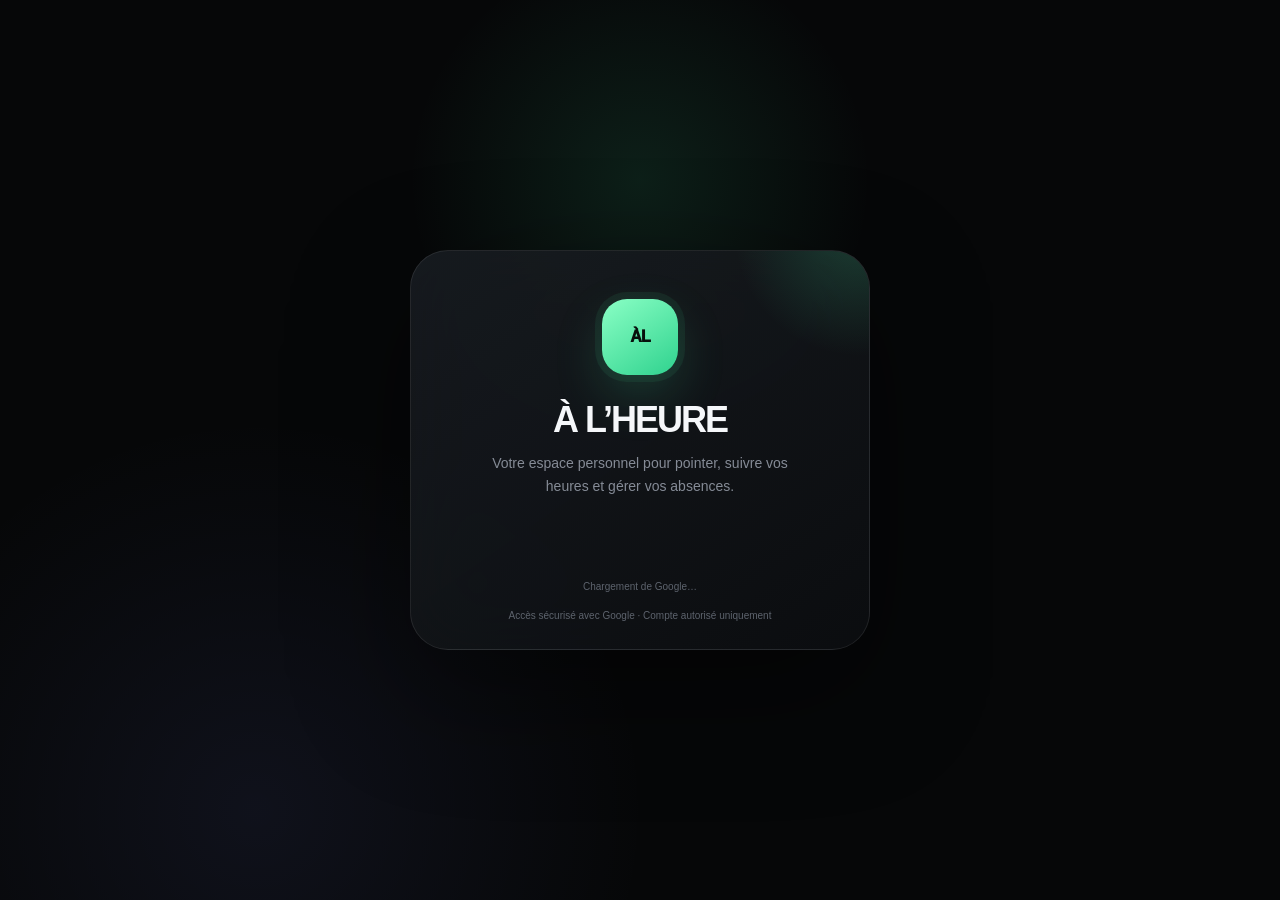
==== commit 0bb6b827: "Refondre le design de l'export PDF mensuel" ====
--- a/index.html
+++ b/index.html
@@ -996,6 +996,11 @@
 }
 
 @media print{
+  @page{
+    size:A4;
+    margin:14mm;
+  }
+
   body *{
     visibility:hidden !important;
   }
@@ -1009,65 +1014,177 @@
     position:absolute;
     inset:0;
     width:100%;
-    padding:28px;
+    min-height:100vh;
+    padding:0;
     box-sizing:border-box;
     background:#fff !important;
-    color:#111 !important;
-    font-family:Arial,sans-serif;
-  }
-
-  #pdfExportArea h1{
-    margin:0 0 4px;
-    font-size:24px;
-  }
-
-  #pdfExportArea .pdf-subtitle{
-    margin-bottom:22px;
-    color:#666 !important;
-    font-size:12px;
+    color:#111827 !important;
+    font-family:-apple-system,BlinkMacSystemFont,"Segoe UI",Arial,sans-serif;
+  }
+
+  #pdfExportArea .pdf-header{
+    display:flex;
+    align-items:center;
+    justify-content:space-between;
+    gap:24px;
+    padding:0 0 18px;
+    border-bottom:2px solid #111827;
+  }
+
+  #pdfExportArea .pdf-brand{
+    display:flex;
+    align-items:center;
+    gap:12px;
+  }
+
+  #pdfExportArea .pdf-logo{
+    width:42px;
+    height:42px;
+    border-radius:12px;
+    object-fit:cover;
+  }
+
+  #pdfExportArea .pdf-brand strong{
+    display:block;
+    font-size:18px;
+    letter-spacing:-.5px;
+  }
+
+  #pdfExportArea .pdf-brand span{
+    display:block;
+    margin-top:2px;
+    color:#6b7280 !important;
+    font-size:9px;
+  }
+
+  #pdfExportArea .pdf-period{
+    text-align:right;
+  }
+
+  #pdfExportArea .pdf-period span{
+    display:block;
+    color:#6b7280 !important;
+    font-size:8px;
+    text-transform:uppercase;
+    letter-spacing:1px;
+  }
+
+  #pdfExportArea .pdf-period strong{
+    display:block;
+    margin-top:3px;
+    font-size:16px;
+    text-transform:capitalize;
+  }
+
+  #pdfExportArea .pdf-hero{
+    margin:18px 0 20px;
+    padding:18px 20px;
+    border-radius:16px;
+    background:#111827 !important;
+    color:#fff !important;
+  }
+
+  #pdfExportArea .pdf-hero-label{
+    font-size:8px;
+    letter-spacing:1.4px;
+    text-transform:uppercase;
+    opacity:.68;
+  }
+
+  #pdfExportArea .pdf-total{
+    margin-top:5px;
+    font-size:31px;
+    line-height:1;
+    font-weight:800;
+    letter-spacing:-1px;
+  }
+
+  #pdfExportArea .pdf-total-note{
+    margin-top:7px;
+    font-size:9px;
+    opacity:.72;
   }
 
   #pdfExportArea .pdf-summary{
     display:grid;
     grid-template-columns:repeat(3,1fr);
     gap:10px;
-    margin-bottom:22px;
+    margin-bottom:20px;
   }
 
   #pdfExportArea .pdf-box{
-    padding:12px;
-    border:1px solid #ddd;
-    border-radius:10px;
+    padding:12px 14px;
+    border:1px solid #e5e7eb;
+    border-radius:12px;
+    background:#fff !important;
   }
 
   #pdfExportArea .pdf-box span{
     display:block;
-    color:#666 !important;
-    font-size:9px;
+    color:#6b7280 !important;
+    font-size:8px;
+    text-transform:uppercase;
+    letter-spacing:.6px;
   }
 
   #pdfExportArea .pdf-box strong{
     display:block;
     margin-top:5px;
-    font-size:16px;
+    font-size:15px;
+  }
+
+  #pdfExportArea .pdf-section-title{
+    margin:0 0 8px;
+    font-size:11px;
+    font-weight:800;
   }
 
   #pdfExportArea table{
     width:100%;
-    border-collapse:collapse;
-    font-size:10px;
+    border-collapse:separate;
+    border-spacing:0;
+    overflow:hidden;
+    border:1px solid #e5e7eb;
+    border-radius:10px;
+    font-size:8.5px;
   }
 
   #pdfExportArea th,
   #pdfExportArea td{
-    padding:7px 6px;
-    border-bottom:1px solid #ddd;
+    padding:7px 7px;
+    border-bottom:1px solid #eef0f2;
     text-align:left;
+    vertical-align:middle;
   }
 
   #pdfExportArea th{
-    background:#f2f2f2 !important;
-    font-weight:700;
+    background:#f5f6f8 !important;
+    color:#4b5563 !important;
+    font-size:7.5px;
+    text-transform:uppercase;
+    letter-spacing:.4px;
+    font-weight:800;
+  }
+
+  #pdfExportArea tr:last-child td{
+    border-bottom:0;
+  }
+
+  #pdfExportArea .pdf-hours{
+    font-weight:800;
+  }
+
+  #pdfExportArea .pdf-status{
+    color:#4b5563 !important;
+  }
+
+  #pdfExportArea .pdf-footer{
+    margin-top:14px;
+    padding-top:9px;
+    border-top:1px solid #e5e7eb;
+    color:#9ca3af !important;
+    font-size:7.5px;
+    text-align:right;
   }
 }
 
@@ -5055,6 +5172,5239 @@
 
 
 function exporterMoisPDF(){
+  const titre=moisCourant.toLocaleDateString("fr-FR",{month:"long",year:"numeric"});
+  const rows=Array.isArray(historiqueCourant)?historiqueCourant:[];
+  const worked=rows.filter(r=>r&&(r.travaille||r.heures));
+  const total=worked.reduce((sum,r)=>sum+heuresEnMinutes(r.travaille||r.heures),0);
+  const absences=rows.filter(r=>/absent/i.test(String(r?.statut||""))).length;
+  const area=document.getElementById("pdfExportArea");
+  if(!area)return;
+
+  const safe=typeof esc==="function"?esc:(v)=>String(v??"");
+  const moisLabel=titre.charAt(0).toUpperCase()+titre.slice(1);
+  const totalLabel=minutesEnTexte(total);
+  const today=new Date().toLocaleDateString("fr-FR");
+
+  const body=rows.map(r=>{
+    const d=r.date?new Date(r.date):null;
+    const date=d&&!isNaN(d)
+      ?d.toLocaleDateString("fr-FR",{day:"2-digit",month:"2-digit",year:"numeric"})
+      :"—";
+
+    return "<tr>"+
+      "<td>"+safe(date)+"</td>"+
+      "<td>"+safe(r.debut||"—")+"</td>"+
+      "<td>"+safe(r.fin||"—")+"</td>"+
+      "<td>"+safe(r.pause||"—")+"</td>"+
+      "<td class='pdf-hours'>"+safe(r.travaille||r.heures||"—")+"</td>"+
+      "<td class='pdf-status'>"+safe(r.statut||"—")+"</td>"+
+    "</tr>";
+  }).join("");
+
+  area.innerHTML=
+    "<div class='pdf-header'>"+
+      "<div class='pdf-brand'>"+
+        "<img class='pdf-logo' src='favicon12.png' alt=''>"+
+        "<div><strong>À L’HEURE</strong><span>Suivi des heures de travail</span></div>"+
+      "</div>"+
+      "<div class='pdf-period'><span>Période</span><strong>"+safe(moisLabel)+"</strong></div>"+
+    "</div>"+
+    "<div class='pdf-hero'>"+
+      "<div class='pdf-hero-label'>Total d'heures effectuées</div>"+
+      "<div class='pdf-total'>"+safe(totalLabel)+"</div>"+
+      "<div class='pdf-total-note'>Cumul des journées enregistrées sur le mois sélectionné</div>"+
+    "</div>"+
+    "<div class='pdf-summary'>"+
+      "<div class='pdf-box'><span>Jours travaillés</span><strong>"+worked.length+"</strong></div>"+
+      "<div class='pdf-box'><span>Absences</span><strong>"+absences+"</strong></div>"+
+      "<div class='pdf-box'><span>Édition</span><strong>"+safe(today)+"</strong></div>"+
+    "</div>"+
+    "<div class='pdf-section-title'>Détail des journées</div>"+
+    "<table><thead><tr><th>Date</th><th>Arrivée</th><th>Départ</th><th>Pause</th><th>Heures</th><th>Statut</th></tr></thead>"+
+    "<tbody>"+(body||"<tr><td colspan='6'>Aucune donnée pour ce mois.</td></tr>")+"</tbody></table>"+
+    "<div class='pdf-footer'>Document généré depuis À L’HEURE · Récapitulatif mensuel</div>";
+
+  const label=document.getElementById("exportMonthLabel");
+  if(label)label.textContent="Récapitulatif du "+moisLabel;
+
+  setTimeout(()=>{
+    window.print();
+    setTimeout(()=>{area.innerHTML="";},700);
+  },80);
+}!doctype html>
+<html lang="fr">
+<head>
+<meta charset="utf-8">
+<meta name="viewport" content="width=device-width,initial-scale=1,viewport-fit=cover">
+<meta name="theme-color" content="#08090c">
+<meta name="description" content="Mon Pointage — suivi des heures et absences">
+<meta name="app-version" content="2026.10.07-navfix">
+<link rel="icon" type="image/png" href="favicon12.png">
+<link rel="apple-touch-icon" href="favicon12.png">
+<meta name="apple-mobile-web-app-title" content="À L’HEURE">
+<meta name="apple-mobile-web-app-capable" content="yes">
+<meta name="mobile-web-app-capable" content="yes">
+<meta name="apple-mobile-web-app-status-bar-style" content="black-translucent">
+
+<style>
+:root{
+  --bg:#070809;
+  --bg2:#0b0d10;
+  --surface:rgba(18,21,25,.78);
+  --surface2:#111419;
+  --surface3:#171a20;
+  --ink:#f5f7fa;
+  --muted:#858b96;
+  --muted2:#5d636d;
+  --line:rgba(255,255,255,.075);
+  --green:#45e6a0;
+  --green2:#20bd7d;
+  --red:#ff5968;
+  --gold:#e6c879;
+  --blue:#7f8cff;
+  --purple:#b28cff;
+  --shadow:0 30px 90px rgba(0,0,0,.32);
+}
+
+*{
+  box-sizing:border-box;
+  -webkit-tap-highlight-color:transparent;
+}
+
+html{
+  scroll-behavior:smooth;
+  background:var(--bg);
+}
+
+body{
+  margin:0;
+  min-height:100vh;
+  background:
+    radial-gradient(circle at 12% 0%,rgba(69,230,160,.08),transparent 30%),
+    radial-gradient(circle at 92% 18%,rgba(127,140,255,.07),transparent 28%),
+    var(--bg);
+  color:var(--ink);
+  font-family:
+    -apple-system,
+    BlinkMacSystemFont,
+    "SF Pro Display",
+    "SF Pro Text",
+    Inter,
+    Arial,
+    sans-serif;
+  -webkit-font-smoothing:antialiased;
+}
+
+body:before{
+  content:"";
+  position:fixed;
+  inset:0;
+  pointer-events:none;
+  opacity:.24;
+  background-image:
+    radial-gradient(rgba(255,255,255,.16) .5px,transparent .5px);
+  background-size:5px 5px;
+  mask-image:linear-gradient(to bottom,black,transparent 70%);
+  z-index:-1;
+}
+
+button,
+input,
+textarea{
+  font:inherit;
+}
+
+button{
+  border:0;
+  cursor:pointer;
+}
+
+.hidden{
+  display:none!important;
+}
+
+/* =========================================================
+   LOGIN
+========================================================= */
+
+#loginScreen{
+  min-height:100vh;
+  display:grid;
+  place-items:center;
+  padding:22px;
+  background:
+    radial-gradient(circle at 50% 20%,rgba(69,230,160,.11),transparent 24%),
+    radial-gradient(circle at 20% 90%,rgba(127,140,255,.08),transparent 30%),
+    #060708;
+}
+
+.login{
+  width:min(460px,100%);
+  padding:48px 30px 28px;
+  border:1px solid rgba(255,255,255,.09);
+  border-radius:38px;
+  background:
+    linear-gradient(
+      145deg,
+      rgba(25,29,34,.86),
+      rgba(12,14,17,.9)
+    );
+  backdrop-filter:blur(35px);
+  box-shadow:0 40px 120px rgba(0,0,0,.45);
+  text-align:center;
+  animation:up .7s cubic-bezier(.2,.8,.2,1);
+  position:relative;
+  overflow:hidden;
+}
+
+.login:before{
+  content:"";
+  position:absolute;
+  width:260px;
+  height:260px;
+  right:-120px;
+  top:-150px;
+  border-radius:50%;
+  background:
+    radial-gradient(
+      circle,
+      rgba(69,230,160,.2),
+      transparent 68%
+    );
+}
+
+.logo{
+  width:76px;
+  height:76px;
+  margin:0 auto 24px;
+  border-radius:25px;
+  display:grid;
+  place-items:center;
+  color:#07100c;
+  font-weight:950;
+  letter-spacing:-1px;
+  background:linear-gradient(145deg,#8affc5,#2fd28e);
+  box-shadow:
+    0 0 0 7px rgba(69,230,160,.07),
+    0 20px 50px rgba(69,230,160,.18);
+  position:relative;
+}
+
+.login h1{
+  font-size:36px;
+  letter-spacing:-2px;
+  margin:0;
+  position:relative;
+}
+
+.login p{
+  color:var(--muted);
+  font-size:14px;
+  line-height:1.6;
+  margin:11px auto 30px;
+  max-width:340px;
+  position:relative;
+}
+
+.login-foot{
+  margin-top:18px;
+  color:var(--muted2);
+  font-size:10px;
+}
+
+.google-status{
+  margin-top:10px;
+  color:var(--muted2);
+  font-size:10px;
+}
+
+#googleButton{
+  width:100%;
+  display:flex;
+  flex-direction:column;
+  align-items:center;
+  justify-content:center;
+  min-height:52px;
+}
+
+#googleButtonRender{
+  width:100%;
+  max-width:320px;
+  min-height:44px;
+  display:flex;
+  align-items:center;
+  justify-content:center;
+}
+
+#googleButtonRender > div{
+  max-width:100%;
+}
+
+.g_id_signin iframe{
+  max-width:100%!important;
+}
+
+.login-error{
+  margin-top:15px;
+  padding:12px;
+  border-radius:15px;
+  background:rgba(255,89,104,.1);
+  border:1px solid rgba(255,89,104,.15);
+  color:#ff8994;
+  font-size:12px;
+  line-height:1.5;
+  text-align:left;
+}
+
+/* =========================================================
+   APPLICATION
+========================================================= */
+
+#app{
+  display:none;
+  min-height:100vh;
+  padding:0 0 100px;
+}
+
+.shell{
+  width:min(1160px,calc(100% - 28px));
+  margin:auto;
+}
+
+.topbar{
+  height:84px;
+  display:flex;
+  align-items:center;
+  justify-content:space-between;
+  gap:16px;
+}
+
+.brand{
+  display:flex;
+  align-items:center;
+  gap:10px;
+  min-width:0;
+}
+
+.brandmark{
+  width:34px;
+  height:34px;
+  flex:0 0 34px;
+  border-radius:11px;
+  display:block;
+  object-fit:cover;
+  box-shadow:0 7px 22px rgba(0,0,0,.42);
+  background:#171a20;
+}
+
+.brandname{
+  font-weight:900;
+  font-size:17px;
+  letter-spacing:-.5px;
+}
+
+.brandsub{
+  font-size:10px;
+  color:var(--muted);
+  margin-top:3px;
+}
+
+.account{
+  display:flex;
+  align-items:center;
+  gap:9px;
+}
+
+.account img{
+  width:39px;
+  height:39px;
+  border-radius:50%;
+  object-fit:cover;
+  border:1px solid rgba(255,255,255,.2);
+  box-shadow:0 5px 20px #0006;
+  background:#171a20;
+}
+
+.ghost{
+  background:transparent;
+  color:var(--muted);
+  padding:9px;
+  font-size:11px;
+}
+
+.ghost:hover{
+  color:var(--ink);
+}
+
+/* =========================================================
+   VIEWS
+========================================================= */
+
+.view{
+  display:none;
+  animation:fade .35s ease;
+}
+
+.view.active{
+  display:block;
+}
+
+/* =========================================================
+   HERO
+========================================================= */
+
+.hero{
+  position:relative;
+  overflow:hidden;
+  border:1px solid rgba(255,255,255,.09);
+  border-radius:34px;
+  padding:30px;
+  background:
+    linear-gradient(
+      145deg,
+      rgba(25,29,34,.95),
+      rgba(12,14,17,.96)
+    );
+  box-shadow:var(--shadow);
+  min-height:270px;
+}
+
+.hero:before{
+  content:"";
+  position:absolute;
+  width:520px;
+  height:520px;
+  border-radius:50%;
+  right:-230px;
+  top:-300px;
+  background:
+    radial-gradient(
+      circle,
+      rgba(69,230,160,.22),
+      transparent 63%
+    );
+  animation:float 9s ease-in-out infinite alternate;
+}
+
+.hero:after{
+  content:"";
+  position:absolute;
+  inset:0;
+  background:
+    linear-gradient(
+      115deg,
+      transparent 18%,
+      rgba(255,255,255,.045) 45%,
+      transparent 72%
+    );
+  transform:translateX(-120%);
+  animation:shine 8s ease-in-out infinite;
+}
+
+.hero-content{
+  position:relative;
+  z-index:1;
+}
+
+.eyebrow{
+  font-size:9px;
+  letter-spacing:2px;
+  font-weight:850;
+  color:#777e89;
+}
+
+.hero-date{
+  font-size:clamp(28px,5vw,45px);
+  font-weight:900;
+  letter-spacing:-2px;
+  text-transform:capitalize;
+  margin-top:11px;
+}
+
+.hero-clock{
+  font-size:clamp(56px,10vw,88px);
+  line-height:.9;
+  letter-spacing:-6px;
+  font-weight:300;
+  margin-top:17px;
+  font-variant-numeric:tabular-nums;
+}
+
+.hero-bottom{
+  display:flex;
+  align-items:center;
+  justify-content:space-between;
+  margin-top:25px;
+  gap:10px;
+}
+
+.pill{
+  display:inline-flex;
+  align-items:center;
+  gap:7px;
+  border-radius:999px;
+  padding:8px 12px;
+  background:rgba(255,255,255,.055);
+  border:1px solid rgba(255,255,255,.06);
+  font-size:9px;
+  font-weight:850;
+}
+
+.pill i{
+  width:6px;
+  height:6px;
+  border-radius:50%;
+  background:currentColor;
+  box-shadow:0 0 12px currentColor;
+}
+
+.pill.green{
+  color:#67efb1;
+}
+
+.pill.red{
+  color:#ff8994;
+}
+
+.pill.yellow{
+  color:#e9cf7d;
+}
+
+.pill.blue{
+  color:#9ca5ff;
+}
+
+.pill.purple{
+  color:#c2a6ff;
+}
+
+.pill.gray{
+  color:#a1a7b0;
+}
+
+/* =========================================================
+   SECTIONS / METRICS
+========================================================= */
+
+.section-head{
+  display:flex;
+  align-items:end;
+  justify-content:space-between;
+  margin:29px 2px 12px;
+}
+
+.section-head h2{
+  margin:0;
+  font-size:20px;
+  letter-spacing:-.8px;
+}
+
+.section-head span{
+  color:var(--muted2);
+  font-size:10px;
+}
+
+.metrics{
+  display:grid;
+  grid-template-columns:repeat(4,1fr);
+  gap:10px;
+}
+
+.metric{
+  padding:19px;
+  border:1px solid var(--line);
+  border-radius:23px;
+  background:
+    linear-gradient(
+      145deg,
+      rgba(22,25,30,.84),
+      rgba(13,15,18,.84)
+    );
+  backdrop-filter:blur(20px);
+  box-shadow:0 14px 45px rgba(0,0,0,.16);
+  min-height:112px;
+}
+
+.metric-label{
+  font-size:10px;
+  color:var(--muted);
+}
+
+.metric-value{
+  margin-top:12px;
+  font-size:25px;
+  font-weight:900;
+  letter-spacing:-1px;
+  font-variant-numeric:tabular-nums;
+}
+
+.metric.accent .metric-value{
+  color:var(--green);
+}
+
+/* =========================================================
+   DAY
+========================================================= */
+
+.day-grid{
+  display:grid;
+  grid-template-columns:1.35fr .65fr;
+  gap:10px;
+}
+
+.timeline,
+.action-card,
+.panel{
+  border:1px solid var(--line);
+  background:
+    linear-gradient(
+      145deg,
+      rgba(19,22,27,.86),
+      rgba(11,13,16,.86)
+    );
+  backdrop-filter:blur(20px);
+  box-shadow:0 18px 60px rgba(0,0,0,.18);
+  border-radius:27px;
+}
+
+.timeline{
+  padding:22px;
+}
+
+.event{
+  display:flex;
+  gap:15px;
+  position:relative;
+  padding-bottom:25px;
+}
+
+.event:last-child{
+  padding-bottom:0;
+}
+
+.event:not(:last-child):after{
+  content:"";
+  position:absolute;
+  left:9px;
+  top:23px;
+  bottom:0;
+  width:1px;
+  background:var(--line);
+}
+
+.event-dot{
+  width:19px;
+  height:19px;
+  flex:0 0 19px;
+  border-radius:50%;
+  background:#292e35;
+  border:5px solid #101216;
+  box-shadow:0 0 0 1px var(--line);
+  z-index:1;
+}
+
+.event.done .event-dot{
+  background:var(--green);
+  box-shadow:0 0 18px rgba(69,230,160,.3);
+}
+
+.event.stop .event-dot{
+  background:var(--red);
+  box-shadow:0 0 18px rgba(255,89,104,.22);
+}
+
+.event-title{
+  font-size:11px;
+  color:var(--muted);
+}
+
+.event-time{
+  font-size:25px;
+  font-weight:900;
+  margin-top:3px;
+  font-variant-numeric:tabular-nums;
+}
+
+.event-note{
+  font-size:10px;
+  color:var(--muted2);
+  margin-top:3px;
+  line-height:1.45;
+}
+
+/* =========================================================
+   ACTIONS
+========================================================= */
+
+.action-card{
+  padding:21px;
+}
+
+.action-main{
+  width:100%;
+  padding:19px;
+  border-radius:21px;
+  color:#06100b;
+  text-align:left;
+  background:linear-gradient(145deg,#67efb1,#1dbb7b);
+  box-shadow:0 14px 35px rgba(69,230,160,.12);
+  transition:transform .2s,filter .2s,opacity .2s;
+}
+
+.action-main:hover{
+  filter:brightness(1.05);
+}
+
+.action-main:active{
+  transform:scale(.975);
+}
+
+.action-main.red{
+  color:#fff;
+  background:linear-gradient(145deg,#ff6d7a,#d63b4b);
+  box-shadow:0 14px 35px rgba(255,89,104,.12);
+}
+
+.action-main.disabled{
+  opacity:.3;
+  pointer-events:none;
+}
+
+.action-icon{
+  font-size:18px;
+}
+
+.action-title{
+  font-size:17px;
+  font-weight:900;
+  margin-top:17px;
+}
+
+.action-sub{
+  font-size:10px;
+  opacity:.68;
+  margin-top:4px;
+}
+
+.link-button{
+  width:100%;
+  margin-top:10px;
+  padding:14px;
+  border-radius:17px;
+  background:#191c21;
+  color:#a9afb8;
+  border:1px solid var(--line);
+  font-size:11px;
+  font-weight:750;
+}
+
+.link-button:hover{
+  color:#fff;
+  background:#20242a;
+}
+
+.link-button:active{
+  transform:scale(.98);
+}
+
+.dashboard-note{
+  margin-top:11px;
+  padding:16px 18px;
+  border-radius:20px;
+  background:rgba(230,200,121,.08);
+  border:1px solid rgba(230,200,121,.12);
+  color:#cdbb7e;
+  font-size:11px;
+  line-height:1.5;
+}
+
+/* =========================================================
+   MONTH
+========================================================= */
+
+.month-toolbar{
+  display:flex;
+  align-items:center;
+  justify-content:space-between;
+  padding:12px 14px;
+  margin-bottom:12px;
+  border-radius:22px;
+  background:var(--surface);
+  border:1px solid var(--line);
+  box-shadow:0 15px 45px rgba(0,0,0,.16);
+}
+
+.month-name{
+  text-align:center;
+  font-weight:900;
+}
+
+.month-name small{
+  display:block;
+  color:var(--muted2);
+  font-size:9px;
+  font-weight:500;
+  margin-top:3px;
+}
+
+.round{
+  width:36px;
+  height:36px;
+  border-radius:50%;
+  background:#1b1e23;
+  color:#dfe2e6;
+  font-size:16px;
+  border:1px solid var(--line);
+}
+
+.round:hover{
+  background:#252930;
+}
+
+.month-total{
+  display:grid;
+  grid-template-columns:repeat(3,1fr);
+  gap:10px;
+  margin-bottom:12px;
+}
+
+.mini{
+  padding:16px;
+  border-radius:20px;
+  background:var(--surface);
+  border:1px solid var(--line);
+}
+
+.mini span{
+  display:block;
+  color:var(--muted);
+  font-size:10px;
+}
+
+.mini b{
+  display:block;
+  margin-top:7px;
+  font-size:20px;
+}
+
+.history{
+  display:grid;
+  gap:8px;
+}
+
+.history-row{
+  display:grid;
+  grid-template-columns:65px 1fr auto;
+  align-items:center;
+  gap:12px;
+  padding:16px;
+  border-radius:20px;
+  background:var(--surface);
+  border:1px solid var(--line);
+  box-shadow:0 8px 25px rgba(0,0,0,.12);
+}
+
+.hdate{
+  font-weight:900;
+  font-size:12px;
+}
+
+.hdate small{
+  display:block;
+  color:var(--muted2);
+  font-weight:500;
+  font-size:9px;
+  margin-top:3px;
+}
+
+.hinfo{
+  font-size:10px;
+  color:var(--muted);
+  min-width:0;
+}
+
+.hinfo b{
+  display:block;
+  color:var(--ink);
+  font-size:13px;
+  margin-bottom:4px;
+  white-space:nowrap;
+  overflow:hidden;
+  text-overflow:ellipsis;
+}
+
+.hinfo span{
+  display:block;
+  line-height:1.4;
+}
+
+.hhours{
+  font-weight:900;
+  font-size:15px;
+  color:var(--green);
+  white-space:nowrap;
+}
+
+.empty{
+  padding:35px;
+  text-align:center;
+  color:var(--muted);
+  font-size:12px;
+  background:var(--surface);
+  border:1px solid var(--line);
+  border-radius:24px;
+}
+
+/* =========================================================
+   PROFILE
+========================================================= */
+
+.profile-panel{
+  padding:18px;
+  border-radius:26px;
+  background:linear-gradient(145deg,rgba(24,27,33,.98),rgba(15,17,21,.98));
+  border:1px solid rgba(255,255,255,.08);
+  box-shadow:0 18px 55px rgba(0,0,0,.28);
+}
+
+.profile-main{
+  display:flex;
+  align-items:center;
+  gap:14px;
+  padding:4px 2px 18px;
+}
+
+.profile-main img{
+  width:64px;
+  height:64px;
+  flex:0 0 64px;
+  border-radius:20px;
+  object-fit:cover;
+  border:1px solid rgba(255,255,255,.1);
+  background:#171a20;
+}
+
+.profile-main h2{
+  margin:0;
+  font-size:20px;
+  letter-spacing:-.4px;
+}
+
+.profile-main p{
+  margin:4px 0 0;
+  color:var(--muted);
+  font-size:11px;
+  max-width:100%;
+  overflow:hidden;
+  text-overflow:ellipsis;
+}
+
+.settings-list{
+  margin-top:0;
+  display:grid;
+  gap:7px;
+  padding-top:14px;
+  border-top:1px solid rgba(255,255,255,.07);
+}
+
+.setting{
+  display:flex;
+  justify-content:space-between;
+  align-items:center;
+  gap:12px;
+  min-height:48px;
+  padding:11px 13px;
+  border-radius:15px;
+  background:rgba(255,255,255,.035);
+  border:1px solid rgba(255,255,255,.055);
+  font-size:11px;
+}
+
+.setting strong{
+  text-align:right;
+  white-space:nowrap;
+}
+
+.setting span{
+  color:var(--muted);
+}
+
+.profile-panel .app-page-grid{
+  margin-top:12px !important;
+  display:grid;
+  grid-template-columns:1fr 1fr;
+  gap:8px;
+}
+
+.profile-panel .page-card{
+  min-height:92px;
+  padding:14px;
+  border-radius:17px;
+  background:rgba(255,255,255,.035);
+  border:1px solid rgba(255,255,255,.055);
+}
+
+.profile-panel .page-card h3{
+  margin:0 0 5px;
+  font-size:12px;
+}
+
+.profile-panel .page-card p{
+  margin:0;
+  color:var(--muted);
+  font-size:9px;
+  line-height:1.4;
+}
+
+.primary{
+  width:100%;
+  padding:13px;
+  border-radius:15px;
+  background:#f2f4f6;
+  color:#0a0c0e;
+  font-weight:800;
+  margin-top:10px;
+}
+
+@media(max-width:600px){
+  .profile-panel .app-page-grid{
+    grid-template-columns:1fr;
+  }
+}
+
+.settings-panel{
+  display:grid;
+  gap:8px;
+}
+
+.settings-export{
+  display:flex;
+  align-items:center;
+  justify-content:space-between;
+  gap:14px;
+  margin-top:6px;
+  padding:14px;
+  border-radius:17px;
+  background:rgba(255,255,255,.035);
+  border:1px solid rgba(255,255,255,.055);
+}
+
+.settings-export b{
+  display:block;
+  font-size:12px;
+}
+
+.settings-export small{
+  display:block;
+  margin-top:4px;
+  color:var(--muted);
+  font-size:9px;
+}
+
+.export-button{
+  flex:0 0 auto;
+  display:flex;
+  align-items:center;
+  gap:6px;
+  padding:10px 13px;
+  border-radius:12px;
+  background:#f1f3f5;
+  color:#0a0c0e;
+  font-size:10px;
+  font-weight:900;
+}
+
+.export-button span{
+  font-size:15px;
+  line-height:1;
+}
+
+@media(max-width:380px){
+  .settings-export{
+    align-items:flex-start;
+  }
+  .export-button{
+    padding:9px 11px;
+  }
+}
+
+@media print{
+  @page{
+    size:A4;
+    margin:14mm;
+  }
+
+  body *{
+    visibility:hidden !important;
+  }
+
+  #pdfExportArea,
+  #pdfExportArea *{
+    visibility:visible !important;
+  }
+
+  #pdfExportArea{
+    position:absolute;
+    inset:0;
+    width:100%;
+    min-height:100vh;
+    padding:0;
+    box-sizing:border-box;
+    background:#fff !important;
+    color:#111827 !important;
+    font-family:-apple-system,BlinkMacSystemFont,"Segoe UI",Arial,sans-serif;
+  }
+
+  #pdfExportArea .pdf-header{
+    display:flex;
+    align-items:center;
+    justify-content:space-between;
+    gap:24px;
+    padding:0 0 18px;
+    border-bottom:2px solid #111827;
+  }
+
+  #pdfExportArea .pdf-brand{
+    display:flex;
+    align-items:center;
+    gap:12px;
+  }
+
+  #pdfExportArea .pdf-logo{
+    width:42px;
+    height:42px;
+    border-radius:12px;
+    object-fit:cover;
+  }
+
+  #pdfExportArea .pdf-brand strong{
+    display:block;
+    font-size:18px;
+    letter-spacing:-.5px;
+  }
+
+  #pdfExportArea .pdf-brand span{
+    display:block;
+    margin-top:2px;
+    color:#6b7280 !important;
+    font-size:9px;
+  }
+
+  #pdfExportArea .pdf-period{
+    text-align:right;
+  }
+
+  #pdfExportArea .pdf-period span{
+    display:block;
+    color:#6b7280 !important;
+    font-size:8px;
+    text-transform:uppercase;
+    letter-spacing:1px;
+  }
+
+  #pdfExportArea .pdf-period strong{
+    display:block;
+    margin-top:3px;
+    font-size:16px;
+    text-transform:capitalize;
+  }
+
+  #pdfExportArea .pdf-hero{
+    margin:18px 0 20px;
+    padding:18px 20px;
+    border-radius:16px;
+    background:#111827 !important;
+    color:#fff !important;
+  }
+
+  #pdfExportArea .pdf-hero-label{
+    font-size:8px;
+    letter-spacing:1.4px;
+    text-transform:uppercase;
+    opacity:.68;
+  }
+
+  #pdfExportArea .pdf-total{
+    margin-top:5px;
+    font-size:31px;
+    line-height:1;
+    font-weight:800;
+    letter-spacing:-1px;
+  }
+
+  #pdfExportArea .pdf-total-note{
+    margin-top:7px;
+    font-size:9px;
+    opacity:.72;
+  }
+
+  #pdfExportArea .pdf-summary{
+    display:grid;
+    grid-template-columns:repeat(3,1fr);
+    gap:10px;
+    margin-bottom:20px;
+  }
+
+  #pdfExportArea .pdf-box{
+    padding:12px 14px;
+    border:1px solid #e5e7eb;
+    border-radius:12px;
+    background:#fff !important;
+  }
+
+  #pdfExportArea .pdf-box span{
+    display:block;
+    color:#6b7280 !important;
+    font-size:8px;
+    text-transform:uppercase;
+    letter-spacing:.6px;
+  }
+
+  #pdfExportArea .pdf-box strong{
+    display:block;
+    margin-top:5px;
+    font-size:15px;
+  }
+
+  #pdfExportArea .pdf-section-title{
+    margin:0 0 8px;
+    font-size:11px;
+    font-weight:800;
+  }
+
+  #pdfExportArea table{
+    width:100%;
+    border-collapse:separate;
+    border-spacing:0;
+    overflow:hidden;
+    border:1px solid #e5e7eb;
+    border-radius:10px;
+    font-size:8.5px;
+  }
+
+  #pdfExportArea th,
+  #pdfExportArea td{
+    padding:7px 7px;
+    border-bottom:1px solid #eef0f2;
+    text-align:left;
+    vertical-align:middle;
+  }
+
+  #pdfExportArea th{
+    background:#f5f6f8 !important;
+    color:#4b5563 !important;
+    font-size:7.5px;
+    text-transform:uppercase;
+    letter-spacing:.4px;
+    font-weight:800;
+  }
+
+  #pdfExportArea tr:last-child td{
+    border-bottom:0;
+  }
+
+  #pdfExportArea .pdf-hours{
+    font-weight:800;
+  }
+
+  #pdfExportArea .pdf-status{
+    color:#4b5563 !important;
+  }
+
+  #pdfExportArea .pdf-footer{
+    margin-top:14px;
+    padding-top:9px;
+    border-top:1px solid #e5e7eb;
+    color:#9ca3af !important;
+    font-size:7.5px;
+    text-align:right;
+  }
+}
+
+/* =========================================================
+   NAVIGATION
+========================================================= */
+
+.bottom-nav{
+  position:fixed;
+  z-index:50;
+  left:50%;
+  bottom:max(12px,env(safe-area-inset-bottom));
+  transform:translateX(-50%);
+  width:min(560px,calc(100% - 24px));
+  display:grid;
+  grid-template-columns:repeat(5,1fr);
+  gap:3px;
+  padding:7px;
+  border:1px solid rgba(255,255,255,.11);
+  background:rgba(16,18,22,.9);
+  backdrop-filter:blur(28px) saturate(140%);
+  -webkit-backdrop-filter:blur(28px) saturate(140%);
+  border-radius:27px;
+  box-shadow:0 20px 70px rgba(0,0,0,.48),0 2px 12px rgba(255,255,255,.03) inset;
+}
+
+.nav-item{
+  min-width:0;
+  min-height:54px;
+  padding:7px 6px;
+  border-radius:20px;
+  background:transparent;
+  color:#686f7a;
+  font-size:0;
+  font-weight:800;
+  letter-spacing:-.1px;
+  transition:background .22s,transform .2s,color .2s,width .22s;
+}
+
+.nav-item .nav-icon{
+  width:24px;
+  height:24px;
+  margin:0 auto;
+  display:flex;
+  align-items:center;
+  justify-content:center;
+  font-size:20px;
+  line-height:1;
+}
+
+.nav-item.active{
+  min-width:92px;
+  background:#f1f3f5;
+  color:#0a0c0e;
+  box-shadow:0 7px 25px rgba(255,255,255,.08);
+  font-size:9px;
+}
+
+.nav-item.active .nav-icon{
+  margin:0 auto 3px;
+}
+
+@media (max-width:560px){
+  .bottom-nav{
+    width:min(430px,calc(100% - 18px));
+    padding:6px;
+    gap:2px;
+  }
+  .nav-item{
+    min-height:52px;
+  }
+  .nav-item.active{
+    min-width:0;
+  }
+}
+
+.nav-item:active{
+  transform:scale(.94);
+}
+
+.nav-item:focus-visible{
+  outline:2px solid var(--green);
+  outline-offset:2px;
+}
+
+/* =========================================================
+   CALENDRIER PLANNING
+========================================================= */
+
+.planning-calendar{
+  display:grid;
+  grid-template-columns:repeat(7,minmax(0,1fr));
+  gap:8px;
+  padding:12px;
+  border:1px solid var(--line);
+  border-radius:27px;
+  background:linear-gradient(145deg,rgba(19,22,27,.9),rgba(10,12,15,.9));
+  box-shadow:0 18px 60px rgba(0,0,0,.2);
+  width:100%;
+  box-sizing:border-box;
+  overflow:hidden;
+}
+
+.planning-calendar>*{
+  min-width:0;
+}
+
+.cal-head{
+  text-align:center;
+  padding:5px 0 7px;
+  color:#666d77;
+  font-size:9px;
+  font-weight:850;
+  text-transform:uppercase;
+}
+
+.cal-day{
+  position:relative;
+  min-height:76px;
+  padding:9px 7px 7px;
+  border-radius:17px;
+  background:rgba(255,255,255,.035);
+  border:1px solid rgba(255,255,255,.055);
+  overflow:hidden;
+  transition:transform .18s,background .18s,border-color .18s;
+}
+
+.cal-day b{
+  display:block;
+  font-size:13px;
+  font-weight:900;
+  line-height:1;
+}
+
+.cal-day .cal-status{
+  display:block;
+  margin-top:9px;
+  font-size:8px;
+  line-height:1.15;
+  color:#747b85;
+  white-space:nowrap;
+  overflow:hidden;
+  text-overflow:ellipsis;
+}
+
+.cal-day .cal-hours{
+  display:block;
+  margin-top:8px;
+  color:var(--green);
+  font-size:10px;
+  font-weight:900;
+  white-space:nowrap;
+}
+
+.cal-day.worked{
+  background:rgba(69,230,160,.075);
+  border-color:rgba(69,230,160,.18);
+}
+
+.cal-day.worked .cal-status{
+  color:#72eeb7;
+}
+
+.cal-day.absent{
+  background:rgba(255,89,104,.075);
+  border-color:rgba(255,89,104,.17);
+}
+
+.cal-day.absent .cal-status{
+  color:#ff8b96;
+}
+
+.cal-day.holiday{
+  background:rgba(178,140,255,.075);
+  border-color:rgba(178,140,255,.16);
+}
+
+.cal-day.holiday .cal-status{
+  color:#c5a8ff;
+}
+
+.cal-day.weekend{
+  opacity:.58;
+}
+
+.cal-day.today{
+  box-shadow:0 0 0 2px rgba(255,255,255,.85),0 8px 28px rgba(255,255,255,.06);
+}
+
+.cal-day.today:after{
+  content:"AUJ.";
+  position:absolute;
+  top:7px;
+  right:7px;
+  font-size:6px;
+  font-weight:900;
+  color:#111318;
+  background:#f1f3f5;
+  padding:3px 4px;
+  border-radius:6px;
+}
+
+@media(max-width:600px){
+  .planning-calendar{
+    grid-template-columns:repeat(7,minmax(0,1fr));
+    gap:4px;
+    padding:7px;
+    border-radius:20px;
+  }
+
+  .cal-head{
+    padding:4px 0 6px;
+    font-size:8px;
+  }
+
+  .cal-day{
+    min-height:62px;
+    height:auto;
+    padding:7px 5px;
+    border-radius:12px;
+  }
+
+  .cal-day b{
+    font-size:12px;
+  }
+
+  .cal-day .cal-status{
+    margin-top:7px;
+    font-size:7px;
+    line-height:1.1;
+  }
+
+  .cal-day .cal-hours{
+    margin-top:5px;
+    font-size:8px;
+  }
+
+  .cal-day.today:after{
+    content:"";
+    top:5px;
+    right:5px;
+    width:5px;
+    height:5px;
+    padding:0;
+    border-radius:50%;
+  }
+}
+
+@media(max-width:380px){
+  .planning-calendar{
+    gap:3px;
+    padding:6px;
+  }
+
+  .cal-day{
+    min-height:56px;
+    padding:6px 4px;
+    border-radius:10px;
+  }
+
+  .cal-day .cal-status{
+    font-size:6px;
+  }
+
+  .cal-day .cal-hours{
+    font-size:7px;
+  }
+}
+
+/* =========================================================
+   MODALES
+========================================================= */
+
+.modal{
+  position:fixed;
+  inset:0;
+  z-index:100;
+  display:none;
+  align-items:flex-end;
+  justify-content:center;
+  padding:14px;
+  background:rgba(0,0,0,.62);
+  backdrop-filter:blur(18px);
+}
+
+.modal.show{
+  display:flex;
+}
+
+.sheet{
+  width:min(520px,100%);
+  padding:25px;
+  border:1px solid rgba(255,255,255,.1);
+  border-radius:31px;
+  background:#111419;
+  box-shadow:0 -20px 80px rgba(0,0,0,.55);
+  animation:sheet .3s cubic-bezier(.2,.8,.2,1);
+}
+
+.sheet h2{
+  margin:0;
+  font-size:23px;
+  letter-spacing:-.7px;
+}
+
+.sheet p{
+  color:var(--muted);
+  font-size:12px;
+  line-height:1.5;
+  margin:7px 0 18px;
+}
+
+.choices{
+  display:grid;
+  gap:8px;
+}
+
+.choice{
+  padding:17px;
+  border-radius:18px;
+  background:#1a1d22;
+  color:#f4f5f6;
+  text-align:left;
+  font-weight:750;
+  border:1px solid var(--line);
+}
+
+.choice:hover{
+  background:#22262c;
+}
+
+.choice strong{
+  display:block;
+  font-size:13px;
+}
+
+.choice small{
+  display:block;
+  color:var(--muted);
+  font-size:10px;
+  margin-top:3px;
+}
+
+.cancel{
+  width:100%;
+  padding:14px;
+  background:transparent;
+  color:var(--muted);
+  font-size:12px;
+}
+
+.field{
+  width:100%;
+  min-height:105px;
+  padding:14px;
+  border:1px solid var(--line);
+  border-radius:18px;
+  background:#0c0f12;
+  color:#f5f7fa;
+  outline:none;
+  resize:none;
+  font-size:13px;
+}
+
+.field::placeholder{
+  color:#5f6670;
+}
+
+.field:focus{
+  border-color:rgba(69,230,160,.4);
+  box-shadow:0 0 0 4px rgba(69,230,160,.06);
+}
+
+/* =========================================================
+   LOADING
+========================================================= */
+
+.loading{
+  position:fixed;
+  inset:0;
+  z-index:200;
+  display:none;
+  place-items:center;
+  background:rgba(4,5,6,.58);
+  backdrop-filter:blur(20px);
+}
+
+.loading.show{
+  display:grid;
+}
+
+.loader{
+  width:155px;
+  padding:20px 16px;
+  border-radius:28px;
+  background:#121519;
+  border:1px solid var(--line);
+  box-shadow:0 25px 80px #0008;
+  text-align:center;
+}
+
+.clock-face{
+  width:62px;
+  height:62px;
+  margin:auto;
+  border:2px solid #30353d;
+  border-radius:50%;
+  position:relative;
+  background:#0c0f12;
+  box-shadow:0 0 0 7px rgba(69,230,160,.05);
+}
+
+.hand{
+  position:absolute;
+  left:50%;
+  bottom:50%;
+  width:2px;
+  height:19px;
+  background:#f5f7fa;
+  border-radius:2px;
+  transform-origin:50% 100%;
+  animation:hand 2.4s linear infinite;
+}
+
+.hand.m{
+  height:25px;
+  background:var(--green);
+  animation-duration:1.2s;
+}
+
+.pin{
+  position:absolute;
+  left:50%;
+  top:50%;
+  width:6px;
+  height:6px;
+  border-radius:50%;
+  background:var(--green);
+  transform:translate(-50%,-50%);
+}
+
+.load-title{
+  margin-top:12px;
+  font-size:10px;
+  font-weight:850;
+  letter-spacing:1.3px;
+  text-transform:uppercase;
+}
+
+.load-sub{
+  margin-top:4px;
+  font-size:9px;
+  color:var(--muted);
+}
+
+/* =========================================================
+   TOAST
+========================================================= */
+
+.toast{
+  position:fixed;
+  z-index:300;
+  left:50%;
+  bottom:93px;
+  transform:translate(-50%,15px);
+  opacity:0;
+  pointer-events:none;
+  width:min(calc(100% - 28px),430px);
+  padding:14px 16px;
+  border-radius:18px;
+  background:#f2f4f6;
+  color:#0a0c0e;
+  box-shadow:0 15px 45px #0007;
+  font-size:12px;
+  font-weight:800;
+  transition:.22s;
+}
+
+.toast.show{
+  opacity:1;
+  transform:translate(-50%,0);
+}
+
+/* =========================================================
+   ANIMATIONS
+========================================================= */
+
+@keyframes up{
+  from{
+    opacity:0;
+    transform:translateY(18px) scale(.98);
+  }
+  to{
+    opacity:1;
+    transform:none;
+  }
+}
+
+@keyframes fade{
+  from{
+    opacity:0;
+    transform:translateY(7px);
+  }
+  to{
+    opacity:1;
+    transform:none;
+  }
+}
+
+@keyframes float{
+  to{
+    transform:translate(-20px,25px) scale(1.1);
+  }
+}
+
+@keyframes shine{
+  35%,100%{
+    transform:translateX(120%);
+  }
+}
+
+@keyframes sheet{
+  from{
+    opacity:0;
+    transform:translateY(20px);
+  }
+  to{
+    opacity:1;
+    transform:none;
+  }
+}
+
+@keyframes hand{
+  to{
+    transform:translateX(-50%) rotate(385deg);
+  }
+}
+
+/* =========================================================
+   RESPONSIVE
+========================================================= */
+
+@media(min-width:900px){
+
+  #app{
+    padding:0 0 40px 112px;
+  }
+
+  .shell{
+    width:min(1160px,calc(100% - 44px));
+    margin:0 auto;
+  }
+
+  .topbar{
+    height:94px;
+  }
+
+  .bottom-nav{
+    left:18px;
+    top:18px;
+    bottom:18px;
+    transform:none;
+    width:82px;
+    height:auto;
+    display:grid;
+    grid-template-columns:1fr;
+    grid-template-rows:repeat(5,1fr);
+    align-content:center;
+    padding:10px;
+    border-radius:27px;
+  }
+
+  .nav-item{
+    display:flex;
+    flex-direction:column;
+    align-items:center;
+    justify-content:center;
+    gap:3px;
+  }
+
+  .hero{
+    padding:38px;
+    min-height:320px;
+  }
+
+  .day-grid{
+    grid-template-columns:1.5fr .5fr;
+  }
+
+  .modal{
+    align-items:center;
+  }
+}
+
+@media(min-width:1300px){
+
+  .shell{
+    width:min(1240px,calc(100% - 60px));
+  }
+
+  .hero{
+    min-height:350px;
+    padding:44px;
+  }
+
+  .hero-clock{
+    font-size:92px;
+  }
+}
+
+@media(max-width:700px){
+
+  #loginScreen{
+    padding:14px;
+  }
+
+  .login{
+    padding:40px 20px 24px;
+    border-radius:30px;
+  }
+
+  .login h1{
+    font-size:32px;
+  }
+
+  .metrics{
+    grid-template-columns:repeat(2,1fr);
+  }
+
+  .day-grid{
+    grid-template-columns:1fr;
+  }
+
+  .hero-bottom{
+    align-items:flex-start;
+    flex-direction:column;
+  }
+
+  .account .ghost{
+    display:none;
+  }
+
+  .history-row{
+    grid-template-columns:58px 1fr auto;
+    gap:8px;
+    padding:13px;
+  }
+
+  .hhours{
+    font-size:14px;
+  }
+
+  .hinfo b{
+    font-size:11px;
+  }
+
+  .hero{
+    padding:24px;
+    border-radius:27px;
+  }
+
+  .hero-clock{
+    letter-spacing:-4px;
+  }
+
+  .month-total{
+    gap:7px;
+  }
+
+  .mini{
+    padding:13px;
+  }
+
+  .mini b{
+    font-size:17px;
+  }
+}
+
+@media(max-width:420px){
+
+  .metrics{
+    gap:7px;
+  }
+
+  .metric{
+    padding:14px;
+    min-height:100px;
+  }
+
+  .metric-value{
+    font-size:21px;
+  }
+
+  .hero-date{
+    font-size:27px;
+  }
+
+  .hero-clock{
+    font-size:51px;
+  }
+
+  .history-row{
+    grid-template-columns:52px 1fr;
+  }
+
+  .hhours{
+    grid-column:2;
+  }
+}
+
+@media(prefers-reduced-motion:reduce){
+
+  *,
+  *:before,
+  *:after{
+    animation-duration:.01ms!important;
+    transition-duration:.01ms!important;
+    scroll-behavior:auto!important;
+  }
+}
+</style>
+</head>
+
+<body>
+
+<!-- =====================================================
+     CONNEXION
+====================================================== -->
+
+<section id="loginScreen">
+
+  <div class="login">
+
+    <div class="logo">ÀL</div>
+
+    <h1>À L’HEURE</h1>
+
+    <p>
+      Votre espace personnel pour pointer,
+      suivre vos heures et gérer vos absences.
+    </p>
+
+    <div id="googleButton">
+
+      <div id="googleButtonRender"></div>
+
+      <div id="googleStatus" class="google-status">
+        Chargement de Google…
+      </div>
+
+    </div>
+
+    <div id="loginError" class="login-error hidden"></div>
+
+    <div class="login-foot">
+      Accès sécurisé avec Google · Compte autorisé uniquement
+    </div>
+
+  </div>
+
+</section>
+
+
+<!-- =====================================================
+     APPLICATION
+====================================================== -->
+
+<main id="app">
+
+  <div class="shell">
+
+    <header class="topbar">
+
+      <div class="brand">
+
+        <img
+          class="brandmark"
+          src="favicon12.png"
+          alt="À L’HEURE"
+        >
+
+        <div>
+
+          <div class="brandname">
+            À L’HEURE
+          </div>
+
+          <div id="welcome" class="brandsub">
+            Votre espace personnel
+          </div>
+
+        </div>
+
+      </div>
+
+      <div class="account">
+
+        <img
+          id="avatar"
+          alt="Photo de profil"
+        >
+
+        <button
+          class="ghost"
+          onclick="deconnexion()"
+        >
+          Déconnexion
+        </button>
+
+      </div>
+
+    </header>
+
+
+    <!-- =================================================
+         ACCUEIL
+    ================================================== -->
+
+    <section
+      id="homeView"
+      class="view active"
+    >
+
+      <div class="hero">
+
+        <div class="hero-content">
+
+          <div class="eyebrow">
+            AUJOURD'HUI ·
+            <span id="heroTime">--:--:--</span>
+          </div>
+
+          <div
+            id="heroDate"
+            class="hero-date"
+          >
+            Chargement…
+          </div>
+
+          <div
+            id="clock"
+            class="hero-clock"
+          >
+            --:--:--
+          </div>
+
+          <div class="hero-bottom">
+
+            <div
+              id="status"
+              class="pill gray"
+            >
+              <i></i>
+              Chargement
+            </div>
+
+            <span
+              id="heroHint"
+              class="eyebrow"
+            >
+              Synchronisation
+            </span>
+
+          </div>
+
+        </div>
+
+      </div>
+
+
+      <div class="section-head">
+
+        <h2>
+          Votre journée
+        </h2>
+
+        <span id="daySummary">
+          En attente
+        </span>
+
+      </div>
+
+
+      <div class="metrics">
+
+        <div class="metric accent">
+
+          <div class="metric-label">
+            Arrivée
+          </div>
+
+          <div
+            id="arrival"
+            class="metric-value"
+          >
+            —
+          </div>
+
+        </div>
+
+
+        <div class="metric">
+
+          <div class="metric-label">
+            Départ
+          </div>
+
+          <div
+            id="departure"
+            class="metric-value"
+          >
+            —
+          </div>
+
+        </div>
+
+
+        <div class="metric">
+
+          <div class="metric-label">
+            Pause
+          </div>
+
+          <div
+            id="break"
+            class="metric-value"
+          >
+            —
+          </div>
+
+        </div>
+
+
+        <div class="metric accent">
+
+          <div class="metric-label">
+            Travaillé
+          </div>
+
+          <div
+            id="worked"
+            class="metric-value"
+          >
+            —
+          </div>
+
+        </div>
+
+      </div>
+
+
+      <div class="day-grid">
+
+        <div class="timeline">
+
+          <div
+            class="section-head"
+            style="margin-top:0"
+          >
+
+            <h2>
+              Chronologie
+            </h2>
+
+            <span>
+              Temps réel
+            </span>
+
+          </div>
+
+
+          <div class="event done">
+
+            <div
+              id="arrivalDot"
+              class="event-dot"
+            ></div>
+
+            <div>
+
+              <div class="event-title">
+                Arrivée
+              </div>
+
+              <div
+                id="timelineArrival"
+                class="event-time"
+              >
+                —
+              </div>
+
+              <div class="event-note">
+                Début de votre journée
+              </div>
+
+            </div>
+
+          </div>
+
+
+          <div class="event stop">
+
+            <div
+              id="departureDot"
+              class="event-dot"
+            ></div>
+
+            <div>
+
+              <div class="event-title">
+                Départ
+              </div>
+
+              <div
+                id="timelineDeparture"
+                class="event-time"
+              >
+                —
+              </div>
+
+              <div
+                id="timelineObservation"
+                class="event-note"
+              >
+                Fin de votre journée
+              </div>
+
+            </div>
+
+          </div>
+
+        </div>
+
+
+        <div class="action-card">
+
+          <button
+            id="startButton"
+            class="action-main"
+            onclick="commencer()"
+          >
+
+            <div class="action-icon">
+              ↗
+            </div>
+
+            <div class="action-title">
+              Pointer mon arrivée
+            </div>
+
+            <div class="action-sub">
+              Enregistrer l'heure maintenant
+            </div>
+
+          </button>
+
+
+          <button
+            id="finishButton"
+            class="action-main red"
+            style="margin-top:10px"
+            onclick="ouvrirModalPause()"
+          >
+
+            <div class="action-icon">
+              ↘
+            </div>
+
+            <div class="action-title">
+              Pointer mon départ
+            </div>
+
+            <div class="action-sub">
+              Choisir votre pause puis terminer
+            </div>
+
+          </button>
+
+
+          <button
+            class="link-button"
+            onclick="ouvrirAbsence()"
+          >
+            Signaler une absence
+          </button>
+
+        </div>
+
+      </div>
+
+
+      <div
+        id="homeNote"
+        class="dashboard-note hidden"
+      ></div>
+
+    </section>
+
+
+    <!-- =================================================
+         MES HEURES
+    ================================================== -->
+
+    <section
+      id="hoursView"
+      class="view"
+    >
+
+      <div class="section-head">
+
+        <h2>
+          Mes heures
+        </h2>
+
+        <span>
+          Historique mensuel
+        </span>
+
+      </div>
+
+
+      <div class="month-toolbar">
+
+        <button
+          class="round"
+          onclick="changerMois(-1)"
+        >
+          ‹
+        </button>
+
+        <div
+          id="monthTitle"
+          class="month-name"
+        >
+          Octobre 2026
+          <small>
+            Récapitulatif
+          </small>
+        </div>
+
+        <button
+          class="round"
+          onclick="changerMois(1)"
+        >
+          ›
+        </button>
+
+      </div>
+
+
+      <div class="month-total">
+
+        <div class="mini">
+
+          <span>
+            Heures
+          </span>
+
+          <b id="monthHours">
+            —
+          </b>
+
+        </div>
+
+        <div class="mini">
+
+          <span>
+            Jours
+          </span>
+
+          <b id="monthDays">
+            —
+          </b>
+
+        </div>
+
+        <div class="mini">
+
+          <span>
+            Absences
+          </span>
+
+          <b id="monthAbsences">
+            —
+          </b>
+
+        </div>
+
+      </div>
+
+
+      <div
+        id="history"
+        class="history"
+      >
+
+        <div class="empty">
+          Chargement de l'historique…
+        </div>
+
+      </div>
+
+    </section>
+
+
+    <!-- =================================================
+         PLANNING
+    ================================================== -->
+
+    <section id="planningView" class="view">
+      <div class="section-head">
+        <h2>Planning</h2>
+        <span>Vue du mois</span>
+      </div>
+
+      <div class="month-toolbar">
+        <button class="round" onclick="changerMois(-1)">‹</button>
+        <div id="planningMonthTitle" class="month-name">Octobre 2026<small>Calendrier</small></div>
+        <button class="round" onclick="changerMois(1)">›</button>
+      </div>
+
+      <div class="month-total">
+        <div class="mini"><span>Jours travaillés</span><b id="planningWorked">—</b></div>
+        <div class="mini"><span>Absences</span><b id="planningAbsent">—</b></div>
+        <div class="mini"><span>Mois</span><b id="planningMonthLabel">—</b></div>
+      </div>
+
+      <div id="planningCalendar" class="planning-calendar"></div>
+    </section>
+
+
+    <!-- =================================================
+         STATISTIQUES
+    ================================================== -->
+
+    <section id="statsView" class="view">
+      <div class="section-head">
+        <h2>Statistiques</h2>
+        <span>Résumé mensuel</span>
+      </div>
+
+      <div class="metrics">
+        <div class="metric accent"><div class="metric-label">Total travaillé</div><div id="statsTotal" class="metric-value">—</div></div>
+        <div class="metric"><div class="metric-label">Moyenne / jour</div><div id="statsAverage" class="metric-value">—</div></div>
+        <div class="metric"><div class="metric-label">Meilleure journée</div><div id="statsMax" class="metric-value">—</div></div>
+        <div class="metric"><div class="metric-label">Pauses</div><div id="statsPause" class="metric-value">—</div></div>
+      </div>
+
+      <div id="statsSummary" class="dashboard-note" style="margin-top:12px">
+        Chargement des statistiques…
+      </div>
+    </section>
+
+
+    <!-- =================================================
+         OBSERVATIONS
+    ================================================== -->
+
+    <section id="observationsView" class="view">
+      <div class="section-head">
+        <h2>Observations</h2>
+        <span>Remarques du mois</span>
+      </div>
+      <div id="observationsList" class="history"></div>
+    </section>
+
+
+    <!-- =================================================
+         RÉGLAGES
+    ================================================== -->
+
+    <section id="settingsView" class="view">
+      <div class="section-head">
+        <h2>Réglages</h2>
+        <span>Application</span>
+      </div>
+
+      <div class="profile-panel settings-panel">
+        <div class="setting">
+          <span>Compte</span>
+          <strong id="settingsEmail">—</strong>
+        </div>
+
+        <div class="setting">
+          <span>Synchronisation</span>
+          <strong>Automatique</strong>
+        </div>
+
+        <div class="settings-export">
+          <div>
+            <b>Exporter le mois</b>
+            <small id="exportMonthLabel">Récapitulatif du mois sélectionné</small>
+          </div>
+          <button class="export-button" type="button" onclick="exporterMoisPDF()">
+            <span aria-hidden="true">↓</span>
+            PDF
+          </button>
+        </div>
+      </div>
+    </section>
+
+
+    <!-- =================================================
+         PROFIL
+    ================================================== -->
+
+    <section
+      id="profileView"
+      class="view"
+    >
+
+      <div class="section-head">
+
+        <h2>
+          Mon profil
+        </h2>
+
+        <span>
+          Compte sécurisé
+        </span>
+
+      </div>
+
+
+      <div class="profile-panel">
+
+        <div class="profile-main">
+
+          <img
+            id="profileBig"
+            alt="Photo de profil"
+          >
+
+          <div>
+
+            <h2 id="profileName">
+              Utilisateur
+            </h2>
+
+            <p id="profileEmail">
+              —
+            </p>
+
+          </div>
+
+        </div>
+
+
+        <div class="settings-list">
+
+          <div class="setting">
+
+            <span>
+              Authentification
+            </span>
+
+            <strong>
+              Google
+            </strong>
+
+          </div>
+
+
+          <div class="setting">
+
+            <span>
+              Compte autorisé
+            </span>
+
+            <strong>
+              Oui
+            </strong>
+
+          </div>
+
+
+          <div class="setting">
+
+            <span>
+              Synchronisation
+            </span>
+
+            <strong>
+              Automatique
+            </strong>
+
+          </div>
+
+        </div>
+
+
+        <div class="app-page-grid" style="margin-top:16px">
+          <button class="page-card" style="text-align:left;color:var(--ink)" onclick="ouvrirVue('observationsView',null);document.querySelectorAll('.nav-item').forEach(n=>n.classList.remove('active'))">
+            <h3>Observations</h3>
+            <p>Retrouver les remarques saisies à la fin de vos journées.</p>
+          </button>
+          <button class="page-card" style="text-align:left;color:var(--ink)" onclick="ouvrirVue('settingsView',null);document.querySelectorAll('.nav-item').forEach(n=>n.classList.remove('active'))">
+            <h3>Réglages</h3>
+            <p>Synchronisation, compte et paramètres de l’application.</p>
+          </button>
+        </div>
+
+        <button
+          class="primary"
+          onclick="deconnexion()"
+        >
+          Se déconnecter
+        </button>
+
+      </div>
+
+    </section>
+
+  </div>
+
+
+  <!-- =================================================
+       NAVIGATION
+  ================================================== -->
+
+  <nav class="bottom-nav" aria-label="Navigation principale">
+
+    <button class="nav-item active" aria-label="Accueil" onclick="ouvrirVue('homeView',this)">
+      <span class="nav-icon" aria-hidden="true">⌂</span>
+      <span>Accueil</span>
+    </button>
+
+    <button class="nav-item" aria-label="Planning" onclick="ouvrirVue('planningView',this);rendrePlanning()">
+      <span class="nav-icon" aria-hidden="true">▦</span>
+      <span>Planning</span>
+    </button>
+
+    <button class="nav-item" aria-label="Heures" onclick="ouvrirVue('hoursView',this)">
+      <span class="nav-icon" aria-hidden="true">◷</span>
+      <span>Heures</span>
+    </button>
+
+    <button class="nav-item" aria-label="Statistiques" onclick="ouvrirVue('statsView',this);rendreStats()">
+      <span class="nav-icon" aria-hidden="true">↗</span>
+      <span>Stats</span>
+    </button>
+
+    <button class="nav-item" aria-label="Profil" onclick="ouvrirVue('profileView',this)">
+      <span class="nav-icon" aria-hidden="true">◎</span>
+      <span>Profil</span>
+    </button>
+
+  </nav>
+
+</main>
+
+
+<div id="pdfExportArea" aria-hidden="true"></div>
+
+<!-- =====================================================
+     MODALE DÉPART
+====================================================== -->
+
+<div
+  id="pauseModal"
+  class="modal"
+>
+
+  <div class="sheet">
+
+    <h2>
+      Terminer la journée
+    </h2>
+
+    <p>
+      Indique la durée de votre pause.
+      L'heure de départ sera enregistrée
+      au moment de la validation.
+    </p>
+
+
+    <textarea
+      id="departureObservation"
+      class="field"
+      placeholder="Observation de la journée (facultatif)…"
+    ></textarea>
+
+
+    <div
+      class="choices"
+      style="margin-top:10px"
+    >
+
+      <button
+        class="choice"
+        onclick="terminer(0)"
+      >
+
+        <strong>
+          0 minute
+        </strong>
+
+        <small>
+          Aucune pause à déduire
+        </small>
+
+      </button>
+
+
+      <button
+        class="choice"
+        onclick="terminer(30)"
+      >
+
+        <strong>
+          30 minutes
+        </strong>
+
+        <small>
+          Pause standard
+        </small>
+
+      </button>
+
+
+      <button
+        class="choice"
+        onclick="terminer(60)"
+      >
+
+        <strong>
+          1 heure
+        </strong>
+
+        <small>
+          Une heure de pause
+        </small>
+
+      </button>
+
+    </div>
+
+
+    <button
+      class="cancel"
+      onclick="fermerModal('pauseModal')"
+    >
+      Annuler
+    </button>
+
+  </div>
+
+</div>
+
+
+<!-- =====================================================
+     MODALE ABSENCE
+====================================================== -->
+
+<div
+  id="absenceModal"
+  class="modal"
+>
+
+  <div class="sheet">
+
+    <h2>
+      Signaler une absence
+    </h2>
+
+    <p>
+      Le motif sera enregistré dans votre planning.
+    </p>
+
+
+    <textarea
+      id="absenceMotif"
+      class="field"
+      placeholder="Motif de l'absence…"
+    ></textarea>
+
+
+    <button
+      class="primary"
+      onclick="confirmerAbsence()"
+    >
+      Confirmer l'absence
+    </button>
+
+
+    <button
+      class="cancel"
+      onclick="fermerModal('absenceModal')"
+    >
+      Annuler
+    </button>
+
+  </div>
+
+</div>
+
+
+<!-- =====================================================
+     LOADING
+====================================================== -->
+
+<div
+  id="loading"
+  class="loading"
+>
+
+  <div class="loader">
+
+    <div class="clock-face">
+
+      <div class="hand"></div>
+      <div class="hand m"></div>
+      <div class="pin"></div>
+
+    </div>
+
+    <div class="load-title">
+      Synchronisation
+    </div>
+
+    <div class="load-sub">
+      Mon Pointage
+    </div>
+
+  </div>
+
+</div>
+
+
+<div id="toast" class="toast"></div>
+
+
+<script>
+"use strict";
+
+/* =========================================================
+   CONFIGURATION
+========================================================= */
+
+const CONFIG = {
+
+  apiUrl:
+    "https://script.google.com/macros/s/AKfycbz85SD7D98IEhIInFX-DLI2P9_rer1U_6U2ctYo7bo8s2UgiANmqFVwy2EGPnPfGxpXfQ/exec",
+
+  googleClientId:
+    "390069736161-bvharjfi4m4c28gfo4il7uktdrmmr318.apps.googleusercontent.com",
+
+  allowedEmail:
+    "aharonelbaz6@gmail.com",
+
+  googleScript:
+    "https://accounts.google.com/gsi/client"
+
+};
+
+
+/* =========================================================
+   ÉTAT GLOBAL
+========================================================= */
+
+let idToken = null;
+let utilisateur = null;
+
+let callbackCounter = 0;
+let synchronisationTimer = null;
+let historiqueCourant = [];
+
+let googleRendered = false;
+let googleLoadStarted = false;
+
+let moisCourant =
+  new Date(
+    new Date().getFullYear(),
+    new Date().getMonth(),
+    1
+  );
+
+
+/* =========================================================
+   LOG GOOGLE
+========================================================= */
+
+function googleHardLog(etape, detail = "") {
+
+  const now =
+    new Date().toLocaleTimeString("fr-FR");
+
+  let texte =
+    "[" + now + "] " + etape;
+
+  if (
+    detail !== "" &&
+    detail !== undefined &&
+    detail !== null
+  ) {
+
+    try {
+
+      texte +=
+        " | " +
+        (
+          typeof detail === "string"
+            ? detail
+            : JSON.stringify(detail)
+        );
+
+    } catch (_) {
+
+      texte +=
+        " | " +
+        String(detail);
+
+    }
+
+  }
+
+  console.log(
+    "[Google]",
+    texte
+  );
+
+}
+
+
+/* =========================================================
+   DEBUG GOOGLE
+========================================================= */
+
+function googleDebug(etape, detail = "") {
+
+  console.log(
+    "[Google Debug]",
+    etape,
+    detail
+  );
+
+}
+
+
+/* =========================================================
+   ERREURS
+========================================================= */
+
+window.addEventListener(
+  "error",
+  event => {
+
+    console.error(
+      "Mon Pointage :",
+      event.error || event.message
+    );
+
+  }
+);
+
+
+window.addEventListener(
+  "unhandledrejection",
+  event => {
+
+    console.error(
+      "Mon Pointage promise :",
+      event.reason
+    );
+
+  }
+);
+
+
+/* =========================================================
+   DOM READY
+========================================================= */
+
+document.addEventListener(
+  "DOMContentLoaded",
+  () => {
+
+    googleHardLog(
+      "DOM PRÊT",
+      {
+        gis:
+          !!window.google?.accounts?.id
+      }
+    );
+
+    horloge();
+
+    setInterval(
+      horloge,
+      1000
+    );
+
+    afficherTitreMois();
+
+    initialiserApplication();
+
+  }
+);
+
+
+/* =========================================================
+   INITIALISATION APPLICATION
+========================================================= */
+
+async function initialiserApplication() {
+
+  const token =
+    sessionStorage.getItem(
+      "monPointageGoogleToken"
+    );
+
+  if (
+    token &&
+    restaurerSession(token)
+  ) {
+
+    afficherApp();
+
+    await chargerTout();
+
+    demarrerSynchronisationTempsReel();
+
+    return;
+  }
+
+  afficherLogin();
+
+  chargerBibliothequeGoogle();
+
+}
+
+
+/* =========================================================
+   AFFICHER LOGIN
+========================================================= */
+
+function afficherLogin() {
+
+  const login =
+    document.getElementById(
+      "loginScreen"
+    );
+
+  const app =
+    document.getElementById(
+      "app"
+    );
+
+  if (login) {
+
+    login.style.display =
+      "grid";
+
+  }
+
+  if (app) {
+
+    app.style.display =
+      "none";
+
+  }
+
+}
+
+
+/* =========================================================
+   CHARGER GOOGLE GIS
+========================================================= */
+
+function chargerBibliothequeGoogle() {
+
+  googleHardLog(
+    "CHARGEMENT GIS",
+    CONFIG.googleScript
+  );
+
+  const status =
+    document.getElementById(
+      "googleStatus"
+    );
+
+  if (
+    window.google?.accounts?.id
+  ) {
+
+    initialiserGoogle();
+
+    return;
+  }
+
+  if (googleLoadStarted) {
+
+    if (status) {
+
+      status.textContent =
+        "Chargement de Google…";
+
+    }
+
+    return;
+  }
+
+  googleLoadStarted = true;
+
+  if (status) {
+
+    status.textContent =
+      "Chargement de Google…";
+
+  }
+
+  const script =
+    document.createElement(
+      "script"
+    );
+
+  script.src =
+    CONFIG.googleScript;
+
+  script.async = true;
+
+  script.onload = () => {
+
+    googleHardLog(
+      "GIS SCRIPT CHARGÉ",
+      !!window.google?.accounts?.id
+    );
+
+    initialiserGoogle();
+
+  };
+
+  script.onerror = () => {
+
+    googleLoadStarted = false;
+
+    afficherErreurGoogle(
+      "Impossible de charger Google. Vérifie ta connexion internet puis actualise la page."
+    );
+
+  };
+
+  document.head.appendChild(
+    script
+  );
+
+  setTimeout(
+    () => {
+
+      if (
+        !window.google?.accounts?.id &&
+        status
+      ) {
+
+        status.textContent =
+          "Google met du temps à répondre. Actualisez la page.";
+
+      }
+
+    },
+    10000
+  );
+
+}
+
+
+/* =========================================================
+   INITIALISER GOOGLE
+========================================================= */
+
+function initialiserGoogle() {
+
+  googleHardLog(
+    "INITIALISATION GIS",
+    {
+      available:
+        !!window.google?.accounts?.id,
+
+      client:
+        CONFIG.googleClientId
+    }
+  );
+
+  const mount =
+    document.getElementById(
+      "googleButtonRender"
+    );
+
+  const status =
+    document.getElementById(
+      "googleStatus"
+    );
+
+  if (!mount) {
+    return;
+  }
+
+  if (!window.google?.accounts?.id) {
+
+    afficherErreurGoogle(
+      "Google Identity Services n'est pas disponible."
+    );
+
+    return;
+  }
+
+  try {
+
+    google.accounts.id.initialize({
+
+      client_id:
+        CONFIG.googleClientId,
+
+      callback:
+        connexionGoogle,
+
+      error_callback:
+        error => {
+
+          googleHardLog(
+            "GOOGLE ERROR",
+            error
+          );
+
+          afficherErreurGoogle(
+            "Google n'a pas pu ouvrir la connexion."
+          );
+
+        },
+
+      /*
+        IMPORTANT :
+        On force Google à utiliser
+        une fenêtre popup au lieu d'une
+        navigation vers /gsi/transform.
+      */
+      ux_mode:
+        "popup",
+
+      auto_select:
+        false,
+
+      cancel_on_tap_outside:
+        true,
+
+      context:
+        "signin"
+
+    });
+
+
+    mount.innerHTML = "";
+
+
+    google.accounts.id.renderButton(
+      mount,
+      {
+
+        type:
+          "standard",
+
+        theme:
+          "filled_black",
+
+        size:
+          "large",
+
+        text:
+          "signin_with",
+
+        shape:
+          "pill",
+
+        logo_alignment:
+          "left",
+
+        width:
+          320
+
+      }
+    );
+
+
+    googleRendered = true;
+
+
+    googleHardLog(
+      "BOUTON GOOGLE RENDU"
+    );
+
+
+    if (status) {
+
+      status.textContent =
+        "Connexion sécurisée avec Google";
+
+    }
+
+  } catch (error) {
+
+    googleRendered = false;
+
+    googleHardLog(
+      "ERREUR INITIALISATION GOOGLE",
+      error
+    );
+
+    afficherErreurGoogle(
+      "Impossible d'afficher le bouton Google."
+    );
+
+  }
+
+}window.initialiserGoogle =
+  initialiserGoogle;
+
+
+/* =========================================================
+   ERREUR GOOGLE
+========================================================= */
+
+function afficherErreurGoogle(message) {
+
+  const box =
+    document.getElementById(
+      "loginError"
+    );
+
+  const status =
+    document.getElementById(
+      "googleStatus"
+    );
+
+  if (status) {
+
+    status.textContent =
+      message;
+
+  }
+
+  if (box) {
+
+    box.textContent =
+      message;
+
+    box.classList.remove(
+      "hidden"
+    );
+
+  }
+
+}
+
+
+/* =========================================================
+   DÉCODER JWT GOOGLE
+========================================================= */
+
+function decoderJwt(token) {
+
+  try {
+
+    const parts =
+      String(token || "")
+        .split(".");
+
+    if (
+      parts.length !== 3
+    ) {
+
+      return null;
+
+    }
+
+    let b64 =
+      parts[1]
+        .replace(/-/g, "+")
+        .replace(/_/g, "/");
+
+    while (
+      b64.length % 4
+    ) {
+
+      b64 += "=";
+
+    }
+
+    const raw =
+      atob(b64);
+
+    const json =
+      decodeURIComponent(
+        Array.from(
+          raw,
+          ch =>
+            "%" +
+            (
+              "00" +
+              ch.charCodeAt(0)
+                .toString(16)
+            ).slice(-2)
+        ).join("")
+      );
+
+    return JSON.parse(json);
+
+  } catch (_) {
+
+    return null;
+
+  }
+
+}
+
+
+/* =========================================================
+   COMPTE AUTORISÉ
+========================================================= */
+
+function compteAutorise(email) {
+
+  return (
+    String(email || "")
+      .trim()
+      .toLowerCase()
+    ===
+    CONFIG.allowedEmail
+  );
+
+}
+
+
+/* =========================================================
+   UTILISATEUR
+========================================================= */
+
+function construireUtilisateur(payload) {
+
+  return {
+
+    email:
+      String(
+        payload?.email || ""
+      ).toLowerCase(),
+
+    nom:
+      payload?.name ||
+      payload?.given_name ||
+      "Utilisateur",
+
+    picture:
+      payload?.picture ||
+      ""
+
+  };
+
+}
+
+
+/* =========================================================
+   RESTAURER SESSION
+========================================================= */
+
+function restaurerSession(token) {
+
+  const payload =
+    decoderJwt(token);
+
+
+  if (
+    !payload?.email ||
+    !compteAutorise(
+      payload.email
+    )
+  ) {
+
+    sessionStorage.removeItem(
+      "monPointageGoogleToken"
+    );
+
+    return false;
+
+  }
+
+
+  if (
+    payload.exp &&
+    Number(payload.exp) <=
+      Date.now() / 1000
+  ) {
+
+    sessionStorage.removeItem(
+      "monPointageGoogleToken"
+    );
+
+    return false;
+
+  }
+
+
+  idToken =
+    token;
+
+
+  utilisateur =
+    construireUtilisateur(
+      payload
+    );
+
+
+  googleHardLog(
+    "SESSION RESTAURÉE",
+    {
+      email:
+        utilisateur.email,
+
+      expiration:
+        payload.exp
+          ? new Date(
+              Number(payload.exp) * 1000
+            ).toISOString()
+          : "inconnue"
+    }
+  );
+
+
+  return true;
+
+}
+/* =========================================================
+   CALLBACK GOOGLE
+========================================================= */
+async function connexionGoogle(response) {
+
+  googleHardLog(
+    "CALLBACK GOOGLE REÇU",
+    {
+      hasCredential:
+        !!response?.credential
+    }
+  );
+
+
+  const errorBox =
+    document.getElementById(
+      "loginError"
+    );
+
+  if (errorBox) {
+
+    errorBox.classList.add(
+      "hidden"
+    );
+
+  }
+
+
+  try {
+
+    const token =
+      response?.credential;
+
+
+    if (!token) {
+
+      throw new Error(
+        "Google n'a pas fourni de jeton."
+      );
+
+    }
+
+
+    const payload =
+      decoderJwt(token);
+
+
+    if (!payload?.email) {
+
+      throw new Error(
+        "Réponse Google invalide."
+      );
+
+    }
+
+
+    if (
+      !compteAutorise(
+        payload.email
+      )
+    ) {
+
+      throw new Error(
+        "Ce compte Google n'est pas autorisé."
+      );
+
+    }
+
+
+    if (
+      payload.exp &&
+      Number(payload.exp) <=
+        Date.now() / 1000
+    ) {
+
+      throw new Error(
+        "La session Google a expiré."
+      );
+
+    }
+
+
+    /*
+      =====================================================
+      IMPORTANT
+      Le token est sauvegardé immédiatement.
+      =====================================================
+    */
+
+    idToken =
+      token;
+
+    utilisateur =
+      construireUtilisateur(
+        payload
+      );
+
+
+    sessionStorage.setItem(
+      "monPointageGoogleToken",
+      token
+    );
+
+
+    googleHardLog(
+      "TOKEN GOOGLE STOCKÉ",
+      {
+        email:
+          utilisateur.email,
+
+        expiration:
+          payload.exp
+            ? new Date(
+                Number(payload.exp) * 1000
+              ).toISOString()
+            : "inconnue"
+      }
+    );
+
+
+    /*
+      =====================================================
+      ON ENTRE DANS L'APPLICATION
+      =====================================================
+    */
+
+    afficherApp();
+
+
+    const hint =
+      document.getElementById(
+        "heroHint"
+      );
+
+    if (hint) {
+
+      hint.textContent =
+        "Connecté · synchronisation…";
+
+    }
+
+
+    setLoading(true);
+
+
+    try {
+
+      await chargerTout();
+
+
+      if (hint) {
+
+        hint.textContent =
+          "Synchronisé";
+
+      }
+
+    } finally {
+
+      setLoading(false);
+
+    }
+
+
+    demarrerSynchronisationTempsReel();
+
+
+  } catch (error) {
+
+    console.error(
+      "Connexion Google :",
+      error
+    );
+
+
+    googleHardLog(
+      "ERREUR CONNEXION GOOGLE",
+      error?.message || error
+    );
+
+
+    idToken =
+      null;
+
+    utilisateur =
+      null;
+
+
+    sessionStorage.removeItem(
+      "monPointageGoogleToken"
+    );
+
+
+    afficherLogin();
+
+
+    afficherErreurGoogle(
+      error?.message ||
+      "Impossible de vérifier la connexion Google."
+    );
+
+  }
+
+}
+
+
+window.connexionGoogle =
+  connexionGoogle;
+
+
+/* =========================================================
+   AFFICHER APPLICATION
+========================================================= */
+
+function afficherApp() {
+
+  const login =
+    document.getElementById(
+      "loginScreen"
+    );
+
+  const app =
+    document.getElementById(
+      "app"
+    );
+
+  if (login) {
+
+    login.style.display =
+      "none";
+
+  }
+
+  if (app) {
+
+    app.style.display =
+      "block";
+
+  }
+
+
+  const u =
+    utilisateur || {};
+
+  const prenom =
+    String(
+      u.nom || ""
+    )
+      .trim()
+      .split(/\s+/)[0];
+
+
+  const welcome =
+    document.getElementById(
+      "welcome"
+    );
+
+  const avatar =
+    document.getElementById(
+      "avatar"
+    );
+
+  const big =
+    document.getElementById(
+      "profileBig"
+    );
+
+  const name =
+    document.getElementById(
+      "profileName"
+    );
+
+  const email =
+    document.getElementById(
+      "profileEmail"
+    );
+
+
+  if (welcome) {
+
+    welcome.textContent =
+      prenom
+        ? "Bonjour " + prenom
+        : "Votre espace personnel";
+
+  }
+
+
+  if (avatar) {
+
+    avatar.src =
+      u.picture || "";
+
+  }
+
+
+  if (big) {
+
+    big.src =
+      u.picture || "";
+
+  }
+
+
+  if (name) {
+
+    name.textContent =
+      u.nom ||
+      "Utilisateur";
+
+  }
+
+
+  if (email) {
+
+    email.textContent =
+      u.email ||
+      "";
+
+  }
+
+}
+
+
+/* =========================================================
+   APPEL API JSONP
+========================================================= */
+
+function appelerAPI(
+  action,
+  params = {}
+) {
+
+  return new Promise(
+    (resolve, reject) => {
+
+      /*
+        =====================================================
+        VÉRIFICATION DU TOKEN LOCAL
+        =====================================================
+      */
+
+      if (!idToken) {
+
+        const error =
+          new Error(
+            "Aucun jeton Google disponible. Reconnectez-vous avec Google."
+          );
+
+        error.code =
+          "NO_GOOGLE_TOKEN";
+
+        reject(error);
+
+        return;
+
+      }
+
+
+      const payload =
+        decoderJwt(idToken);
+
+
+      if (!payload) {
+
+        const error =
+          new Error(
+            "Le jeton Google est invalide. Reconnectez-vous."
+          );
+
+        error.code =
+          "GOOGLE_TOKEN_INVALID";
+
+        reject(error);
+
+        return;
+
+      }
+
+
+      if (
+        payload.exp &&
+        Number(payload.exp) <=
+          Date.now() / 1000
+      ) {
+
+        const error =
+          new Error(
+            "Votre session Google a expiré. Reconnectez-vous."
+          );
+
+        error.code =
+          "GOOGLE_TOKEN_EXPIRED";
+
+        reject(error);
+
+        return;
+
+      }
+
+
+      /*
+        =====================================================
+        CALLBACK JSONP UNIQUE
+        =====================================================
+      */
+
+      const callbackName =
+        "mp_" +
+        Date.now() +
+        "_" +
+        (++callbackCounter);
+
+
+      const script =
+        document.createElement(
+          "script"
+        );
+
+
+      const query =
+        new URLSearchParams({
+
+          action:
+            action,
+
+          id_token:
+            idToken,
+
+          callback:
+            callbackName
+
+        });
+
+
+      Object.entries(
+        params
+      ).forEach(
+        ([key, value]) => {
+
+          if (
+            value !== undefined &&
+            value !== null
+          ) {
+
+            query.set(
+              key,
+              String(value)
+            );
+
+          }
+
+        }
+      );
+
+
+      const url =
+        CONFIG.apiUrl +
+        "?" +
+        query.toString();
+
+
+      googleHardLog(
+        "APPEL API",
+        {
+          action,
+          email:
+            payload.email,
+          url:
+            CONFIG.apiUrl
+        }
+      );
+
+
+      let done = false;
+
+
+      const finish =
+        (fn, value) => {
+
+          if (done) {
+            return;
+          }
+
+          done = true;
+
+
+          clearTimeout(
+            timer
+          );
+
+
+          try {
+
+            delete window[
+              callbackName
+            ];
+
+          } catch (_) {}
+
+
+          try {
+
+            script.remove();
+
+          } catch (_) {}
+
+
+          fn(value);
+
+        };
+
+
+      const timer =
+        setTimeout(
+          () => {
+
+            const error =
+              new Error(
+                "Le serveur Mon Pointage ne répond pas après 15 secondes."
+              );
+
+            error.code =
+              "API_TIMEOUT";
+
+            error.action =
+              action;
+
+
+            googleHardLog(
+              "API TIMEOUT",
+              action
+            );
+
+
+            finish(
+              reject,
+              error
+            );
+
+          },
+          15000
+        );
+
+
+      window[
+        callbackName
+      ] =
+        response => {
+
+          googleHardLog(
+            "RÉPONSE API",
+            {
+              action,
+              success:
+                !!response?.success,
+              error:
+                response?.error || null
+            }
+          );
+
+
+          if (
+            response?.success
+          ) {
+
+            finish(
+              resolve,
+              response
+            );
+
+            return;
+
+          }
+
+
+          const message =
+            response?.error ||
+            response?.message ||
+            "Erreur renvoyée par le serveur.";
+
+
+          const error =
+            new Error(
+              message
+            );
+
+
+          error.code =
+            "API_ERROR";
+
+          error.action =
+            action;
+
+          error.response =
+            response;
+
+
+          finish(
+            reject,
+            error
+          );
+
+        };
+
+
+      script.onerror =
+        () => {
+
+          const error =
+            new Error(
+              "Impossible de contacter Mon Pointage."
+            );
+
+          error.code =
+            "API_NETWORK_ERROR";
+
+          error.action =
+            action;
+
+
+          googleHardLog(
+            "ERREUR RÉSEAU API",
+            action
+          );
+
+
+          finish(
+            reject,
+            error
+          );
+
+        };
+
+
+      script.onload =
+        () => {
+
+          googleHardLog(
+            "SCRIPT API CHARGÉ",
+            action
+          );
+
+        };
+
+
+      script.src =
+        url;
+
+      script.async =
+        true;
+
+
+      document.head.appendChild(
+        script
+      );
+
+    }
+  );
+
+}
+
+
+/* =========================================================
+   CHARGEMENT GLOBAL
+========================================================= */
+
+async function chargerTout() {
+
+  const resultats =
+    await Promise.allSettled([
+
+      chargerEtat(),
+
+      chargerRecapEtHistorique()
+
+    ]);
+
+
+  resultats.forEach(
+    resultat => {
+
+      if (
+        resultat.status ===
+        "rejected"
+      ) {
+
+        console.error(
+          "Erreur synchronisation :",
+          resultat.reason
+        );
+
+      }
+
+    }
+  );
+
+
+  return resultats;
+
+}
+
+
+/* =========================================================
+   ÉTAT DU JOUR
+========================================================= */
+
+async function chargerEtat() {
+
+  try {
+
+    const response =
+      await appelerAPI(
+        "getEtatDuJour"
+      );
+
+    appliquerEtat(
+      response.data
+    );
+
+    return response;
+
+  } catch (error) {
+
+    console.error(
+      "État du jour :",
+      error
+    );
+
+    throw error;
+
+  }
+
+}
+
+
+/* =========================================================
+   RÉCAP / HISTORIQUE
+========================================================= */
+
+async function chargerRecapEtHistorique() {
+
+  const annee =
+    moisCourant.getFullYear();
+
+  const mois =
+    moisCourant.getMonth() + 1;
+
+
+  try {
+
+    const response =
+      await appelerAPI(
+        "obtenirTableauDeBord",
+        {
+          annee,
+          mois
+        }
+      );
+
+
+    const data =
+      response.data || {};
+
+
+    const rows = Array.isArray(data.historique) ? data.historique : [];
+
+    afficherRecap(
+      data.recap || {},
+      rows
+    );
+    historiqueCourant = rows;
+    afficherHistorique(rows);
+    rendrePlanning();
+    rendreStats();
+    rendreObservations();
+
+
+    return response;
+
+  } catch (error) {
+
+    console.warn(
+      "Tableau de bord indisponible, utilisation du fallback.",
+      error
+    );
+
+  }
+
+
+  try {
+
+    const resultats =
+      await Promise.all([
+
+        appelerAPI(
+          "obtenirRecapMois",
+          {
+            annee,
+            mois
+          }
+        ),
+
+        appelerAPI(
+          "obtenirHistoriqueMois",
+          {
+            annee,
+            mois
+          }
+        )
+
+      ]);
+
+
+    const rows =
+      resultats[1].data?.historique ||
+      resultats[1].data?.rows ||
+      resultats[1].data ||
+      [];
+
+    afficherRecap(
+      resultats[0].data || {},
+      Array.isArray(rows) ? rows : []
+    );
+
+
+    historiqueCourant = Array.isArray(rows) ? rows : [];
+    afficherHistorique(historiqueCourant);
+    rendrePlanning();
+    rendreStats();
+    rendreObservations();
+
+
+  } catch (error) {
+
+    console.error(
+      "Récapitulatif :",
+      error
+    );
+
+    afficherHistorique([]);
+
+    throw error;
+
+  }
+
+}
+
+
+/* =========================================================
+   SYNCHRONISATION 30 MINUTES
+========================================================= */
+
+function demarrerSynchronisationTempsReel() {
+
+  if (
+    synchronisationTimer
+  ) {
+
+    clearInterval(
+      synchronisationTimer
+    );
+
+  }
+
+  if (!idToken) {
+
+    return;
+
+  }
+
+  synchronisationTimer =
+    setInterval(
+      async () => {
+
+        if (!idToken) {
+
+          return;
+
+        }
+
+        try {
+
+          await chargerTout();
+
+        } catch (error) {
+
+          /*
+            On ne déconnecte pas immédiatement
+            pour une simple erreur réseau.
+          */
+
+          console.warn(
+            "Synchronisation automatique :",
+            error
+          );
+
+        }
+
+      },
+      1800000
+    );
+
+}
+
+/* =========================================================
+   FORMATAGE PAUSE / HEURES
+========================================================= */
+
+function formaterPauseAffichage(value) {
+
+  if (
+    value === null ||
+    value === undefined ||
+    String(value).trim() === "" ||
+    String(value).trim() === "—"
+  ) {
+    return "—";
+  }
+
+  const s = String(value).trim().toLowerCase();
+
+  if (
+    s === "0" ||
+    s === "0 minute" ||
+    s === "0 minutes" ||
+    s === "0:00" ||
+    s === "00:00"
+  ) {
+    return "0 minute";
+  }
+
+  let match = s.match(/^(\d+)\s*h(?:eure?s?)?\s*(?:(\d+)\s*(?:min|minute?s?))?$/);
+
+  if (match) {
+    const hours = Number(match[1]);
+    const minutes = Number(match[2] || 0);
+
+    if (!hours && !minutes) return "0 minute";
+
+    let result = "";
+    if (hours) {
+      result += hours + " heure" + (hours > 1 ? "s" : "");
+    }
+
+    if (minutes) {
+      if (result) result += " ";
+      result += minutes + " minute" + (minutes > 1 ? "s" : "");
+    }
+
+    return result;
+  }
+
+  match = s.match(/^(\d{1,2}):(\d{2})(?::\d{2}(?:\.\d+)?)?$/);
+
+  if (match) {
+    const hours = Number(match[1]);
+    const minutes = Number(match[2]);
+
+    if (!hours && !minutes) return "0 minute";
+
+    let result = "";
+    if (hours) {
+      result += hours + " heure" + (hours > 1 ? "s" : "");
+    }
+
+    if (minutes) {
+      if (result) result += " ";
+      result += minutes + " minute" + (minutes > 1 ? "s" : "");
+    }
+
+    return result;
+  }
+
+  return String(value);
+}
+
+function formaterHeuresAffichage(value) {
+
+  if (
+    value === null ||
+    value === undefined ||
+    String(value).trim() === ""
+  ) {
+    return "—";
+  }
+
+  const s = String(value).trim();
+
+  if (/^\d+h(?:\s*\d{2})?$/.test(s)) {
+    const match = s.match(/^(\d+)h(?:\s*(\d{2}))?$/);
+    if (match) {
+      return match[2]
+        ? match[1] + "h " + match[2]
+        : match[1] + "h";
+    }
+  }
+
+  return s;
+}
+
+
+/* =========================================================
+   APPLIQUER ÉTAT JOUR
+========================================================= */
+
+function appliquerEtat(e) {
+
+  if (!e) {
+
+    return;
+
+  }
+
+
+  const set =
+    (id,value) => {
+
+      const element =
+        document.getElementById(
+          id
+        );
+
+      if (element) {
+
+        element.textContent =
+          value ??
+          "—";
+
+      }
+
+    };
+
+
+  set(
+    "heroDate",
+    formaterDate(e.date)
+  );
+
+  set(
+    "arrival",
+    e.debut || "—"
+  );
+
+  set(
+    "departure",
+    e.fin || "—"
+  );
+
+  set(
+    "break",
+    formaterPauseAffichage(e.pause)
+  );
+
+  set(
+    "worked",
+    formaterHeuresAffichage(e.travaille)
+  );
+
+  set(
+    "timelineArrival",
+    e.debut || "—"
+  );
+
+  set(
+    "timelineDeparture",
+    e.fin || "—"
+  );
+
+
+  const status =
+    document.getElementById(
+      "status"
+    );
+
+
+  if (status) {
+
+    status.className =
+      "pill " +
+      classeStatut(
+        e.statut
+      );
+
+    status.innerHTML =
+      "<i></i>" +
+      esc(
+        e.statut || "—"
+      );
+
+  }
+
+
+  const statut =
+    String(
+      e.statut || ""
+    ).toLowerCase();
+
+
+  const estJourNonTravaille =
+    [
+      "fête",
+      "chabbat",
+      "absent"
+    ].includes(
+      statut
+    );
+
+
+  const start =
+    typeof e.peutCommencer ===
+    "boolean"
+
+      ? e.peutCommencer
+
+      : (
+          !e.debut &&
+          !estJourNonTravaille
+        );
+
+
+  const finish =
+    !!e.debut &&
+    !e.fin &&
+    !estJourNonTravaille;
+
+
+  const startButton =
+    document.getElementById(
+      "startButton"
+    );
+
+  const finishButton =
+    document.getElementById(
+      "finishButton"
+    );
+
+
+  startButton?.classList.toggle(
+    "disabled",
+    !start
+  );
+
+
+  finishButton?.classList.toggle(
+    "disabled",
+    !finish
+  );
+
+
+  set(
+    "daySummary",
+    e.statut || "—"
+  );
+
+
+  let hint =
+    "Prêt à pointer";
+
+
+  if (
+    statut === "en cours"
+  ) {
+
+    hint =
+      "Journée en cours";
+
+  } else if (
+    statut === "terminé"
+  ) {
+
+    hint =
+      "Journée terminée";
+
+  } else if (
+    statut === "absent"
+  ) {
+
+    hint =
+      "Absence enregistrée";
+
+  } else if (
+    statut === "fête"
+  ) {
+
+    hint =
+      "Jour férié";
+
+  } else if (
+    statut === "chabbat"
+  ) {
+
+    hint =
+      "Chabbat";
+
+  }
+
+
+  set(
+    "heroHint",
+    hint
+  );
+
+
+  const note =
+    document.getElementById(
+      "homeNote"
+    );
+
+
+  if (
+    note &&
+    (
+      statut === "fête" ||
+      statut === "chabbat"
+    )
+  ) {
+
+    note.textContent =
+      "Cette journée n'est pas une journée de travail : le pointage est désactivé.";
+
+    note.classList.remove(
+      "hidden"
+    );
+
+  } else if (note) {
+
+    note.classList.add(
+      "hidden"
+    );
+
+  }
+
+
+  const observation =
+    document.getElementById(
+      "timelineObservation"
+    );
+
+
+  if (observation) {
+
+    observation.textContent =
+      e.observation
+        ? "📝 " +
+          e.observation
+        : "Fin de votre journée";
+
+  }
+
+}
+
+
+/* =========================================================
+   COULEUR STATUT
+========================================================= */
+
+function classeStatut(statut) {
+
+  switch (
+    String(
+      statut || ""
+    ).toLowerCase()
+  ) {
+
+    case "en cours":
+      return "green";
+
+    case "terminé":
+      return "blue";
+
+    case "fête":
+      return "purple";
+
+    case "chabbat":
+      return "purple";
+
+    case "absent":
+      return "red";
+
+    default:
+      return "gray";
+
+  }
+
+}
+
+
+/* =========================================================
+   COMMENCER
+========================================================= */
+
+async function commencer() {
+
+  const button =
+    document.getElementById(
+      "startButton"
+    );
+
+
+  if (
+    button?.classList.contains(
+      "disabled"
+    )
+  ) {
+
+    return;
+
+  }
+
+
+  if (!idToken) {
+
+    afficherErreur(
+      new Error(
+        "Votre connexion Google n'est plus disponible. Reconnectez-vous."
+      )
+    );
+
+    return;
+
+  }
+
+
+  setLoading(true);
+
+
+  try {
+
+    const heure =
+      heureActuelle();
+
+
+    const response =
+      await appelerAPI(
+        "commencerJour",
+        {
+          heure
+        }
+      );
+
+
+    appliquerEtat(
+      response.data
+    );
+
+
+    toast(
+      "Arrivée enregistrée à " +
+      heure
+    );
+
+
+    await chargerTout();
+
+
+  } catch (error) {
+
+    afficherErreur(
+      error
+    );
+
+  } finally {
+
+    setLoading(false);
+
+  }
+
+}
+
+
+/* =========================================================
+   MODALE DÉPART
+========================================================= */
+
+function ouvrirModalPause() {
+
+  const button =
+    document.getElementById(
+      "finishButton"
+    );
+
+
+  if (
+    button?.classList.contains(
+      "disabled"
+    )
+  ) {
+
+    return;
+
+  }
+
+
+  const field =
+    document.getElementById(
+      "departureObservation"
+    );
+
+
+  if (field) {
+
+    field.value = "";
+
+  }
+
+
+  ouvrirModal(
+    "pauseModal"
+  );
+
+}
+
+
+/* =========================================================
+   TERMINER
+========================================================= */
+
+async function terminer(
+  pauseMinutes
+) {
+
+  const observation =
+    (
+      document.getElementById(
+        "departureObservation"
+      )?.value || ""
+    ).trim();
+
+
+  fermerModal(
+    "pauseModal"
+  );
+
+
+  setLoading(true);
+
+
+  try {
+
+    const heure =
+      heureActuelle();
+
+
+    const response =
+      await appelerAPI(
+        "terminerJour",
+        {
+          heure,
+          pauseMinutes,
+          observation
+        }
+      );
+
+
+    appliquerEtat(
+      response.data
+    );
+
+
+    toast(
+      "Départ enregistré à " +
+      heure
+    );
+
+
+    await chargerTout();
+
+
+  } catch (error) {
+
+    afficherErreur(
+      error
+    );
+
+  } finally {
+
+    setLoading(false);
+
+  }
+
+}
+
+
+/* =========================================================
+   ABSENCE
+========================================================= */
+
+function ouvrirAbsence() {
+
+  const field =
+    document.getElementById(
+      "absenceMotif"
+    );
+
+
+  if (field) {
+
+    field.value = "";
+
+  }
+
+
+  ouvrirModal(
+    "absenceModal"
+  );
+
+}
+
+
+/* =========================================================
+   CONFIRMER ABSENCE
+========================================================= */
+
+async function confirmerAbsence() {
+
+  const motif =
+    (
+      document.getElementById(
+        "absenceMotif"
+      )?.value || ""
+    ).trim() ||
+    "Non précisé";
+
+
+  fermerModal(
+    "absenceModal"
+  );
+
+
+  setLoading(true);
+
+
+  try {
+
+    const response =
+      await appelerAPI(
+        "signalerAbsence",
+        {
+          motif
+        }
+      );
+
+
+    appliquerEtat(
+      response.data
+    );
+
+
+    toast(
+      "Absence enregistrée"
+    );
+
+
+    await chargerRecapEtHistorique();
+
+
+  } catch (error) {
+
+    afficherErreur(
+      error
+    );
+
+  } finally {
+
+    setLoading(false);
+
+  }
+
+}
+
+
+/* =========================================================
+   NAVIGATION
+========================================================= */
+
+function ouvrirVue(
+  id,
+  button
+) {
+
+  document
+    .querySelectorAll(
+      ".view"
+    )
+    .forEach(
+      view =>
+        view.classList.remove(
+          "active"
+        )
+    );
+
+
+  document
+    .querySelectorAll(
+      ".nav-item"
+    )
+    .forEach(
+      nav =>
+        nav.classList.remove(
+          "active"
+        )
+    );
+
+
+  const target =
+    document.getElementById(
+      id
+    );
+
+
+  if (target) {
+    target.classList.add("active");
+  }
+
+  if(id==="planningView") rendrePlanning();
+  if(id==="statsView") rendreStats();
+  if(id==="observationsView") rendreObservations();
+  const settingsEmail=document.getElementById("settingsEmail");
+  if(id==="settingsView" && settingsEmail) settingsEmail.textContent=utilisateur?.email||"—";
+
+
+  if (button) {
+
+    button.classList.add(
+      "active"
+    );
+
+  }
+
+}
+
+
+/* =========================================================
+   CHANGER MOIS
+========================================================= */
+
+function changerMois(
+  delta
+) {
+
+  moisCourant =
+    new Date(
+      moisCourant.getFullYear(),
+      moisCourant.getMonth() +
+        delta,
+      1
+    );
+
+
+  afficherTitreMois();
+
+  chargerRecapEtHistorique();
+
+}
+
+
+function exporterMoisPDF(){
   const y=moisCourant.getFullYear();
   const m=moisCourant.getMonth();
   const titre=moisCourant.toLocaleDateString("fr-FR",{month:"long",year:"numeric"});
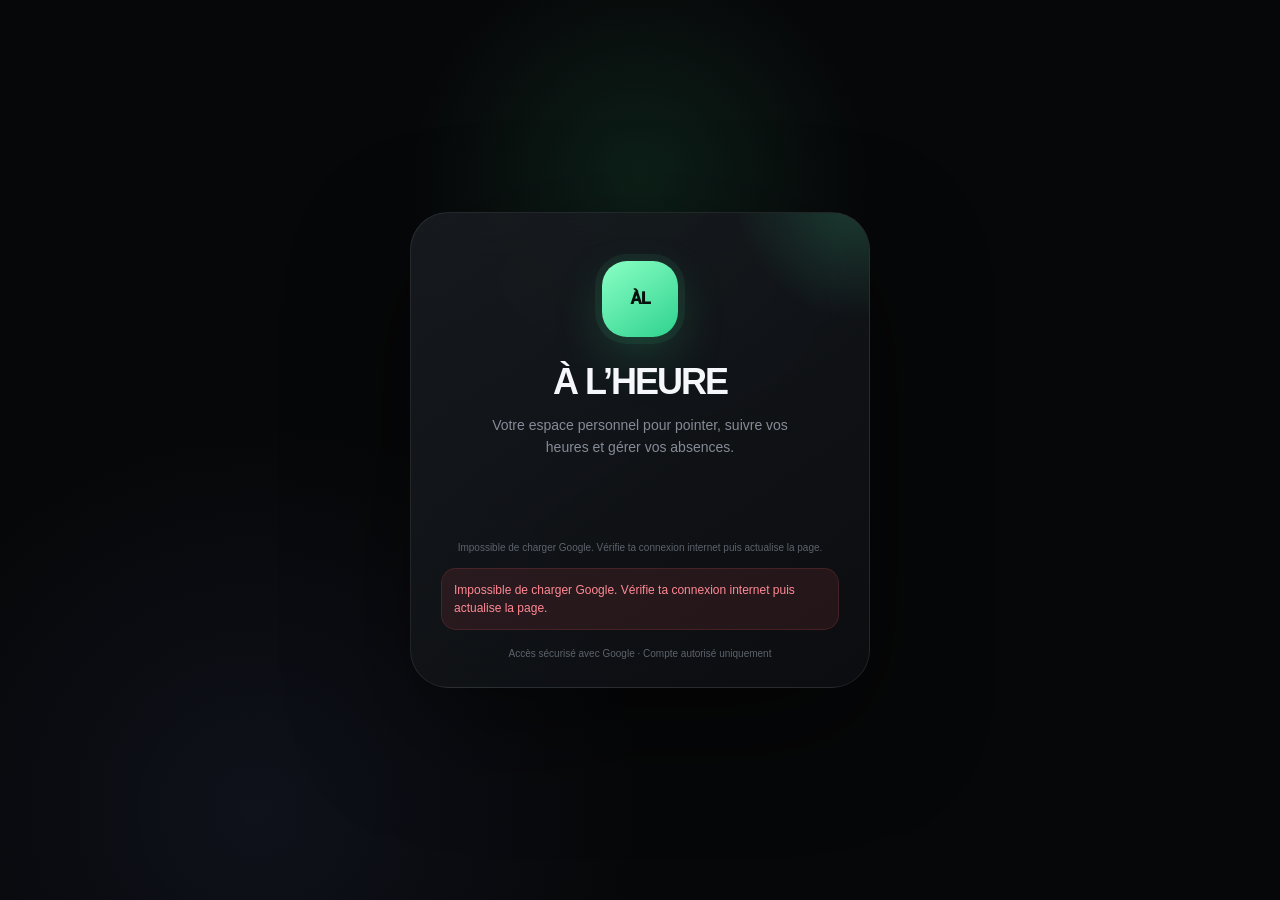
==== commit 994101ab: "Restaurer le login et appliquer proprement la refonte PDF" ====
--- a/index.html
+++ b/index.html
@@ -996,199 +996,7 @@
 }
 
 @media print{
-  @page{
-    size:A4;
-    margin:14mm;
-  }
-
-  body *{
-    visibility:hidden !important;
-  }
-
-  #pdfExportArea,
-  #pdfExportArea *{
-    visibility:visible !important;
-  }
-
-  #pdfExportArea{
-    position:absolute;
-    inset:0;
-    width:100%;
-    min-height:100vh;
-    padding:0;
-    box-sizing:border-box;
-    background:#fff !important;
-    color:#111827 !important;
-    font-family:-apple-system,BlinkMacSystemFont,"Segoe UI",Arial,sans-serif;
-  }
-
-  #pdfExportArea .pdf-header{
-    display:flex;
-    align-items:center;
-    justify-content:space-between;
-    gap:24px;
-    padding:0 0 18px;
-    border-bottom:2px solid #111827;
-  }
-
-  #pdfExportArea .pdf-brand{
-    display:flex;
-    align-items:center;
-    gap:12px;
-  }
-
-  #pdfExportArea .pdf-logo{
-    width:42px;
-    height:42px;
-    border-radius:12px;
-    object-fit:cover;
-  }
-
-  #pdfExportArea .pdf-brand strong{
-    display:block;
-    font-size:18px;
-    letter-spacing:-.5px;
-  }
-
-  #pdfExportArea .pdf-brand span{
-    display:block;
-    margin-top:2px;
-    color:#6b7280 !important;
-    font-size:9px;
-  }
-
-  #pdfExportArea .pdf-period{
-    text-align:right;
-  }
-
-  #pdfExportArea .pdf-period span{
-    display:block;
-    color:#6b7280 !important;
-    font-size:8px;
-    text-transform:uppercase;
-    letter-spacing:1px;
-  }
-
-  #pdfExportArea .pdf-period strong{
-    display:block;
-    margin-top:3px;
-    font-size:16px;
-    text-transform:capitalize;
-  }
-
-  #pdfExportArea .pdf-hero{
-    margin:18px 0 20px;
-    padding:18px 20px;
-    border-radius:16px;
-    background:#111827 !important;
-    color:#fff !important;
-  }
-
-  #pdfExportArea .pdf-hero-label{
-    font-size:8px;
-    letter-spacing:1.4px;
-    text-transform:uppercase;
-    opacity:.68;
-  }
-
-  #pdfExportArea .pdf-total{
-    margin-top:5px;
-    font-size:31px;
-    line-height:1;
-    font-weight:800;
-    letter-spacing:-1px;
-  }
-
-  #pdfExportArea .pdf-total-note{
-    margin-top:7px;
-    font-size:9px;
-    opacity:.72;
-  }
-
-  #pdfExportArea .pdf-summary{
-    display:grid;
-    grid-template-columns:repeat(3,1fr);
-    gap:10px;
-    margin-bottom:20px;
-  }
-
-  #pdfExportArea .pdf-box{
-    padding:12px 14px;
-    border:1px solid #e5e7eb;
-    border-radius:12px;
-    background:#fff !important;
-  }
-
-  #pdfExportArea .pdf-box span{
-    display:block;
-    color:#6b7280 !important;
-    font-size:8px;
-    text-transform:uppercase;
-    letter-spacing:.6px;
-  }
-
-  #pdfExportArea .pdf-box strong{
-    display:block;
-    margin-top:5px;
-    font-size:15px;
-  }
-
-  #pdfExportArea .pdf-section-title{
-    margin:0 0 8px;
-    font-size:11px;
-    font-weight:800;
-  }
-
-  #pdfExportArea table{
-    width:100%;
-    border-collapse:separate;
-    border-spacing:0;
-    overflow:hidden;
-    border:1px solid #e5e7eb;
-    border-radius:10px;
-    font-size:8.5px;
-  }
-
-  #pdfExportArea th,
-  #pdfExportArea td{
-    padding:7px 7px;
-    border-bottom:1px solid #eef0f2;
-    text-align:left;
-    vertical-align:middle;
-  }
-
-  #pdfExportArea th{
-    background:#f5f6f8 !important;
-    color:#4b5563 !important;
-    font-size:7.5px;
-    text-transform:uppercase;
-    letter-spacing:.4px;
-    font-weight:800;
-  }
-
-  #pdfExportArea tr:last-child td{
-    border-bottom:0;
-  }
-
-  #pdfExportArea .pdf-hours{
-    font-weight:800;
-  }
-
-  #pdfExportArea .pdf-status{
-    color:#4b5563 !important;
-  }
-
-  #pdfExportArea .pdf-footer{
-    margin-top:14px;
-    padding-top:9px;
-    border-top:1px solid #e5e7eb;
-    color:#9ca3af !important;
-    font-size:7.5px;
-    text-align:right;
-  }
-}
-
-/* =========================================================
+@page{size:A4;margin:14mm}body *{visibility:hidden!important}#pdfExportArea,#pdfExportArea *{visibility:visible!important}#pdfExportArea{position:absolute;inset:0;width:100%;min-height:100vh;padding:0;box-sizing:border-box;background:#fff!important;color:#111827!important;font-family:-apple-system,BlinkMacSystemFont,"Segoe UI",Arial,sans-serif}#pdfExportArea .pdf-header{display:flex;align-items:center;justify-content:space-between;gap:24px;padding:0 0 18px;border-bottom:2px solid #111827}#pdfExportArea .pdf-brand{display:flex;align-items:center;gap:12px}#pdfExportArea .pdf-logo{width:42px;height:42px;border-radius:12px;object-fit:cover}#pdfExportArea .pdf-brand strong{display:block;font-size:18px;letter-spacing:-.5px}#pdfExportArea .pdf-brand span{display:block;margin-top:2px;color:#6b7280!important;font-size:9px}#pdfExportArea .pdf-period{text-align:right}#pdfExportArea .pdf-period span{display:block;color:#6b7280!important;font-size:8px;text-transform:uppercase;letter-spacing:1px}#pdfExportArea .pdf-period strong{display:block;margin-top:3px;font-size:16px;text-transform:capitalize}#pdfExportArea .pdf-hero{margin:18px 0 20px;padding:18px 20px;border-radius:16px;background:#111827!important;color:#fff!important}#pdfExportArea .pdf-hero-label{font-size:8px;letter-spacing:1.4px;text-transform:uppercase;opacity:.68}#pdfExportArea .pdf-total{margin-top:5px;font-size:31px;line-height:1;font-weight:800;letter-spacing:-1px}#pdfExportArea .pdf-total-note{margin-top:7px;font-size:9px;opacity:.72}#pdfExportArea .pdf-summary{display:grid;grid-template-columns:repeat(3,1fr);gap:10px;margin-bottom:20px}#pdfExportArea .pdf-box{padding:12px 14px;border:1px solid #e5e7eb;border-radius:12px;background:#fff!important}#pdfExportArea .pdf-box span{display:block;color:#6b7280!important;font-size:8px;text-transform:uppercase;letter-spacing:.6px}#pdfExportArea .pdf-box strong{display:block;margin-top:5px;font-size:15px}#pdfExportArea .pdf-section-title{margin:0 0 8px;font-size:11px;font-weight:800}#pdfExportArea table{width:100%;border-collapse:separate;border-spacing:0;overflow:hidden;border:1px solid #e5e7eb;border-radius:10px;font-size:8.5px}#pdfExportArea th,#pdfExportArea td{padding:7px;border-bottom:1px solid #eef0f2;text-align:left;vertical-align:middle}#pdfExportArea th{background:#f5f6f8!important;color:#4b5563!important;font-size:7.5px;text-transform:uppercase;letter-spacing:.4px;font-weight:800}#pdfExportArea tr:last-child td{border-bottom:0}#pdfExportArea .pdf-hours{font-weight:800}#pdfExportArea .pdf-status{color:#4b5563!important}#pdfExportArea .pdf-footer{margin-top:14px;padding-top:9px;border-top:1px solid #e5e7eb;color:#9ca3af!important;font-size:7.5px;text-align:right}}/* =========================================================
    NAVIGATION
 ========================================================= */
 
@@ -5179,5277 +4987,12 @@
   const absences=rows.filter(r=>/absent/i.test(String(r?.statut||""))).length;
   const area=document.getElementById("pdfExportArea");
   if(!area)return;
-
   const safe=typeof esc==="function"?esc:(v)=>String(v??"");
   const moisLabel=titre.charAt(0).toUpperCase()+titre.slice(1);
-  const totalLabel=minutesEnTexte(total);
-  const today=new Date().toLocaleDateString("fr-FR");
-
-  const body=rows.map(r=>{
-    const d=r.date?new Date(r.date):null;
-    const date=d&&!isNaN(d)
-      ?d.toLocaleDateString("fr-FR",{day:"2-digit",month:"2-digit",year:"numeric"})
-      :"—";
-
-    return "<tr>"+
-      "<td>"+safe(date)+"</td>"+
-      "<td>"+safe(r.debut||"—")+"</td>"+
-      "<td>"+safe(r.fin||"—")+"</td>"+
-      "<td>"+safe(r.pause||"—")+"</td>"+
-      "<td class='pdf-hours'>"+safe(r.travaille||r.heures||"—")+"</td>"+
-      "<td class='pdf-status'>"+safe(r.statut||"—")+"</td>"+
-    "</tr>";
-  }).join("");
-
-  area.innerHTML=
-    "<div class='pdf-header'>"+
-      "<div class='pdf-brand'>"+
-        "<img class='pdf-logo' src='favicon12.png' alt=''>"+
-        "<div><strong>À L’HEURE</strong><span>Suivi des heures de travail</span></div>"+
-      "</div>"+
-      "<div class='pdf-period'><span>Période</span><strong>"+safe(moisLabel)+"</strong></div>"+
-    "</div>"+
-    "<div class='pdf-hero'>"+
-      "<div class='pdf-hero-label'>Total d'heures effectuées</div>"+
-      "<div class='pdf-total'>"+safe(totalLabel)+"</div>"+
-      "<div class='pdf-total-note'>Cumul des journées enregistrées sur le mois sélectionné</div>"+
-    "</div>"+
-    "<div class='pdf-summary'>"+
-      "<div class='pdf-box'><span>Jours travaillés</span><strong>"+worked.length+"</strong></div>"+
-      "<div class='pdf-box'><span>Absences</span><strong>"+absences+"</strong></div>"+
-      "<div class='pdf-box'><span>Édition</span><strong>"+safe(today)+"</strong></div>"+
-    "</div>"+
-    "<div class='pdf-section-title'>Détail des journées</div>"+
-    "<table><thead><tr><th>Date</th><th>Arrivée</th><th>Départ</th><th>Pause</th><th>Heures</th><th>Statut</th></tr></thead>"+
-    "<tbody>"+(body||"<tr><td colspan='6'>Aucune donnée pour ce mois.</td></tr>")+"</tbody></table>"+
-    "<div class='pdf-footer'>Document généré depuis À L’HEURE · Récapitulatif mensuel</div>";
-
-  const label=document.getElementById("exportMonthLabel");
-  if(label)label.textContent="Récapitulatif du "+moisLabel;
-
-  setTimeout(()=>{
-    window.print();
-    setTimeout(()=>{area.innerHTML="";},700);
-  },80);
-}!doctype html>
-<html lang="fr">
-<head>
-<meta charset="utf-8">
-<meta name="viewport" content="width=device-width,initial-scale=1,viewport-fit=cover">
-<meta name="theme-color" content="#08090c">
-<meta name="description" content="Mon Pointage — suivi des heures et absences">
-<meta name="app-version" content="2026.10.07-navfix">
-<link rel="icon" type="image/png" href="favicon12.png">
-<link rel="apple-touch-icon" href="favicon12.png">
-<meta name="apple-mobile-web-app-title" content="À L’HEURE">
-<meta name="apple-mobile-web-app-capable" content="yes">
-<meta name="mobile-web-app-capable" content="yes">
-<meta name="apple-mobile-web-app-status-bar-style" content="black-translucent">
-
-<style>
-:root{
-  --bg:#070809;
-  --bg2:#0b0d10;
-  --surface:rgba(18,21,25,.78);
-  --surface2:#111419;
-  --surface3:#171a20;
-  --ink:#f5f7fa;
-  --muted:#858b96;
-  --muted2:#5d636d;
-  --line:rgba(255,255,255,.075);
-  --green:#45e6a0;
-  --green2:#20bd7d;
-  --red:#ff5968;
-  --gold:#e6c879;
-  --blue:#7f8cff;
-  --purple:#b28cff;
-  --shadow:0 30px 90px rgba(0,0,0,.32);
-}
-
-*{
-  box-sizing:border-box;
-  -webkit-tap-highlight-color:transparent;
-}
-
-html{
-  scroll-behavior:smooth;
-  background:var(--bg);
-}
-
-body{
-  margin:0;
-  min-height:100vh;
-  background:
-    radial-gradient(circle at 12% 0%,rgba(69,230,160,.08),transparent 30%),
-    radial-gradient(circle at 92% 18%,rgba(127,140,255,.07),transparent 28%),
-    var(--bg);
-  color:var(--ink);
-  font-family:
-    -apple-system,
-    BlinkMacSystemFont,
-    "SF Pro Display",
-    "SF Pro Text",
-    Inter,
-    Arial,
-    sans-serif;
-  -webkit-font-smoothing:antialiased;
-}
-
-body:before{
-  content:"";
-  position:fixed;
-  inset:0;
-  pointer-events:none;
-  opacity:.24;
-  background-image:
-    radial-gradient(rgba(255,255,255,.16) .5px,transparent .5px);
-  background-size:5px 5px;
-  mask-image:linear-gradient(to bottom,black,transparent 70%);
-  z-index:-1;
-}
-
-button,
-input,
-textarea{
-  font:inherit;
-}
-
-button{
-  border:0;
-  cursor:pointer;
-}
-
-.hidden{
-  display:none!important;
-}
-
-/* =========================================================
-   LOGIN
-========================================================= */
-
-#loginScreen{
-  min-height:100vh;
-  display:grid;
-  place-items:center;
-  padding:22px;
-  background:
-    radial-gradient(circle at 50% 20%,rgba(69,230,160,.11),transparent 24%),
-    radial-gradient(circle at 20% 90%,rgba(127,140,255,.08),transparent 30%),
-    #060708;
-}
-
-.login{
-  width:min(460px,100%);
-  padding:48px 30px 28px;
-  border:1px solid rgba(255,255,255,.09);
-  border-radius:38px;
-  background:
-    linear-gradient(
-      145deg,
-      rgba(25,29,34,.86),
-      rgba(12,14,17,.9)
-    );
-  backdrop-filter:blur(35px);
-  box-shadow:0 40px 120px rgba(0,0,0,.45);
-  text-align:center;
-  animation:up .7s cubic-bezier(.2,.8,.2,1);
-  position:relative;
-  overflow:hidden;
-}
-
-.login:before{
-  content:"";
-  position:absolute;
-  width:260px;
-  height:260px;
-  right:-120px;
-  top:-150px;
-  border-radius:50%;
-  background:
-    radial-gradient(
-      circle,
-      rgba(69,230,160,.2),
-      transparent 68%
-    );
-}
-
-.logo{
-  width:76px;
-  height:76px;
-  margin:0 auto 24px;
-  border-radius:25px;
-  display:grid;
-  place-items:center;
-  color:#07100c;
-  font-weight:950;
-  letter-spacing:-1px;
-  background:linear-gradient(145deg,#8affc5,#2fd28e);
-  box-shadow:
-    0 0 0 7px rgba(69,230,160,.07),
-    0 20px 50px rgba(69,230,160,.18);
-  position:relative;
-}
-
-.login h1{
-  font-size:36px;
-  letter-spacing:-2px;
-  margin:0;
-  position:relative;
-}
-
-.login p{
-  color:var(--muted);
-  font-size:14px;
-  line-height:1.6;
-  margin:11px auto 30px;
-  max-width:340px;
-  position:relative;
-}
-
-.login-foot{
-  margin-top:18px;
-  color:var(--muted2);
-  font-size:10px;
-}
-
-.google-status{
-  margin-top:10px;
-  color:var(--muted2);
-  font-size:10px;
-}
-
-#googleButton{
-  width:100%;
-  display:flex;
-  flex-direction:column;
-  align-items:center;
-  justify-content:center;
-  min-height:52px;
-}
-
-#googleButtonRender{
-  width:100%;
-  max-width:320px;
-  min-height:44px;
-  display:flex;
-  align-items:center;
-  justify-content:center;
-}
-
-#googleButtonRender > div{
-  max-width:100%;
-}
-
-.g_id_signin iframe{
-  max-width:100%!important;
-}
-
-.login-error{
-  margin-top:15px;
-  padding:12px;
-  border-radius:15px;
-  background:rgba(255,89,104,.1);
-  border:1px solid rgba(255,89,104,.15);
-  color:#ff8994;
-  font-size:12px;
-  line-height:1.5;
-  text-align:left;
-}
-
-/* =========================================================
-   APPLICATION
-========================================================= */
-
-#app{
-  display:none;
-  min-height:100vh;
-  padding:0 0 100px;
-}
-
-.shell{
-  width:min(1160px,calc(100% - 28px));
-  margin:auto;
-}
-
-.topbar{
-  height:84px;
-  display:flex;
-  align-items:center;
-  justify-content:space-between;
-  gap:16px;
-}
-
-.brand{
-  display:flex;
-  align-items:center;
-  gap:10px;
-  min-width:0;
-}
-
-.brandmark{
-  width:34px;
-  height:34px;
-  flex:0 0 34px;
-  border-radius:11px;
-  display:block;
-  object-fit:cover;
-  box-shadow:0 7px 22px rgba(0,0,0,.42);
-  background:#171a20;
-}
-
-.brandname{
-  font-weight:900;
-  font-size:17px;
-  letter-spacing:-.5px;
-}
-
-.brandsub{
-  font-size:10px;
-  color:var(--muted);
-  margin-top:3px;
-}
-
-.account{
-  display:flex;
-  align-items:center;
-  gap:9px;
-}
-
-.account img{
-  width:39px;
-  height:39px;
-  border-radius:50%;
-  object-fit:cover;
-  border:1px solid rgba(255,255,255,.2);
-  box-shadow:0 5px 20px #0006;
-  background:#171a20;
-}
-
-.ghost{
-  background:transparent;
-  color:var(--muted);
-  padding:9px;
-  font-size:11px;
-}
-
-.ghost:hover{
-  color:var(--ink);
-}
-
-/* =========================================================
-   VIEWS
-========================================================= */
-
-.view{
-  display:none;
-  animation:fade .35s ease;
-}
-
-.view.active{
-  display:block;
-}
-
-/* =========================================================
-   HERO
-========================================================= */
-
-.hero{
-  position:relative;
-  overflow:hidden;
-  border:1px solid rgba(255,255,255,.09);
-  border-radius:34px;
-  padding:30px;
-  background:
-    linear-gradient(
-      145deg,
-      rgba(25,29,34,.95),
-      rgba(12,14,17,.96)
-    );
-  box-shadow:var(--shadow);
-  min-height:270px;
-}
-
-.hero:before{
-  content:"";
-  position:absolute;
-  width:520px;
-  height:520px;
-  border-radius:50%;
-  right:-230px;
-  top:-300px;
-  background:
-    radial-gradient(
-      circle,
-      rgba(69,230,160,.22),
-      transparent 63%
-    );
-  animation:float 9s ease-in-out infinite alternate;
-}
-
-.hero:after{
-  content:"";
-  position:absolute;
-  inset:0;
-  background:
-    linear-gradient(
-      115deg,
-      transparent 18%,
-      rgba(255,255,255,.045) 45%,
-      transparent 72%
-    );
-  transform:translateX(-120%);
-  animation:shine 8s ease-in-out infinite;
-}
-
-.hero-content{
-  position:relative;
-  z-index:1;
-}
-
-.eyebrow{
-  font-size:9px;
-  letter-spacing:2px;
-  font-weight:850;
-  color:#777e89;
-}
-
-.hero-date{
-  font-size:clamp(28px,5vw,45px);
-  font-weight:900;
-  letter-spacing:-2px;
-  text-transform:capitalize;
-  margin-top:11px;
-}
-
-.hero-clock{
-  font-size:clamp(56px,10vw,88px);
-  line-height:.9;
-  letter-spacing:-6px;
-  font-weight:300;
-  margin-top:17px;
-  font-variant-numeric:tabular-nums;
-}
-
-.hero-bottom{
-  display:flex;
-  align-items:center;
-  justify-content:space-between;
-  margin-top:25px;
-  gap:10px;
-}
-
-.pill{
-  display:inline-flex;
-  align-items:center;
-  gap:7px;
-  border-radius:999px;
-  padding:8px 12px;
-  background:rgba(255,255,255,.055);
-  border:1px solid rgba(255,255,255,.06);
-  font-size:9px;
-  font-weight:850;
-}
-
-.pill i{
-  width:6px;
-  height:6px;
-  border-radius:50%;
-  background:currentColor;
-  box-shadow:0 0 12px currentColor;
-}
-
-.pill.green{
-  color:#67efb1;
-}
-
-.pill.red{
-  color:#ff8994;
-}
-
-.pill.yellow{
-  color:#e9cf7d;
-}
-
-.pill.blue{
-  color:#9ca5ff;
-}
-
-.pill.purple{
-  color:#c2a6ff;
-}
-
-.pill.gray{
-  color:#a1a7b0;
-}
-
-/* =========================================================
-   SECTIONS / METRICS
-========================================================= */
-
-.section-head{
-  display:flex;
-  align-items:end;
-  justify-content:space-between;
-  margin:29px 2px 12px;
-}
-
-.section-head h2{
-  margin:0;
-  font-size:20px;
-  letter-spacing:-.8px;
-}
-
-.section-head span{
-  color:var(--muted2);
-  font-size:10px;
-}
-
-.metrics{
-  display:grid;
-  grid-template-columns:repeat(4,1fr);
-  gap:10px;
-}
-
-.metric{
-  padding:19px;
-  border:1px solid var(--line);
-  border-radius:23px;
-  background:
-    linear-gradient(
-      145deg,
-      rgba(22,25,30,.84),
-      rgba(13,15,18,.84)
-    );
-  backdrop-filter:blur(20px);
-  box-shadow:0 14px 45px rgba(0,0,0,.16);
-  min-height:112px;
-}
-
-.metric-label{
-  font-size:10px;
-  color:var(--muted);
-}
-
-.metric-value{
-  margin-top:12px;
-  font-size:25px;
-  font-weight:900;
-  letter-spacing:-1px;
-  font-variant-numeric:tabular-nums;
-}
-
-.metric.accent .metric-value{
-  color:var(--green);
-}
-
-/* =========================================================
-   DAY
-========================================================= */
-
-.day-grid{
-  display:grid;
-  grid-template-columns:1.35fr .65fr;
-  gap:10px;
-}
-
-.timeline,
-.action-card,
-.panel{
-  border:1px solid var(--line);
-  background:
-    linear-gradient(
-      145deg,
-      rgba(19,22,27,.86),
-      rgba(11,13,16,.86)
-    );
-  backdrop-filter:blur(20px);
-  box-shadow:0 18px 60px rgba(0,0,0,.18);
-  border-radius:27px;
-}
-
-.timeline{
-  padding:22px;
-}
-
-.event{
-  display:flex;
-  gap:15px;
-  position:relative;
-  padding-bottom:25px;
-}
-
-.event:last-child{
-  padding-bottom:0;
-}
-
-.event:not(:last-child):after{
-  content:"";
-  position:absolute;
-  left:9px;
-  top:23px;
-  bottom:0;
-  width:1px;
-  background:var(--line);
-}
-
-.event-dot{
-  width:19px;
-  height:19px;
-  flex:0 0 19px;
-  border-radius:50%;
-  background:#292e35;
-  border:5px solid #101216;
-  box-shadow:0 0 0 1px var(--line);
-  z-index:1;
-}
-
-.event.done .event-dot{
-  background:var(--green);
-  box-shadow:0 0 18px rgba(69,230,160,.3);
-}
-
-.event.stop .event-dot{
-  background:var(--red);
-  box-shadow:0 0 18px rgba(255,89,104,.22);
-}
-
-.event-title{
-  font-size:11px;
-  color:var(--muted);
-}
-
-.event-time{
-  font-size:25px;
-  font-weight:900;
-  margin-top:3px;
-  font-variant-numeric:tabular-nums;
-}
-
-.event-note{
-  font-size:10px;
-  color:var(--muted2);
-  margin-top:3px;
-  line-height:1.45;
-}
-
-/* =========================================================
-   ACTIONS
-========================================================= */
-
-.action-card{
-  padding:21px;
-}
-
-.action-main{
-  width:100%;
-  padding:19px;
-  border-radius:21px;
-  color:#06100b;
-  text-align:left;
-  background:linear-gradient(145deg,#67efb1,#1dbb7b);
-  box-shadow:0 14px 35px rgba(69,230,160,.12);
-  transition:transform .2s,filter .2s,opacity .2s;
-}
-
-.action-main:hover{
-  filter:brightness(1.05);
-}
-
-.action-main:active{
-  transform:scale(.975);
-}
-
-.action-main.red{
-  color:#fff;
-  background:linear-gradient(145deg,#ff6d7a,#d63b4b);
-  box-shadow:0 14px 35px rgba(255,89,104,.12);
-}
-
-.action-main.disabled{
-  opacity:.3;
-  pointer-events:none;
-}
-
-.action-icon{
-  font-size:18px;
-}
-
-.action-title{
-  font-size:17px;
-  font-weight:900;
-  margin-top:17px;
-}
-
-.action-sub{
-  font-size:10px;
-  opacity:.68;
-  margin-top:4px;
-}
-
-.link-button{
-  width:100%;
-  margin-top:10px;
-  padding:14px;
-  border-radius:17px;
-  background:#191c21;
-  color:#a9afb8;
-  border:1px solid var(--line);
-  font-size:11px;
-  font-weight:750;
-}
-
-.link-button:hover{
-  color:#fff;
-  background:#20242a;
-}
-
-.link-button:active{
-  transform:scale(.98);
-}
-
-.dashboard-note{
-  margin-top:11px;
-  padding:16px 18px;
-  border-radius:20px;
-  background:rgba(230,200,121,.08);
-  border:1px solid rgba(230,200,121,.12);
-  color:#cdbb7e;
-  font-size:11px;
-  line-height:1.5;
-}
-
-/* =========================================================
-   MONTH
-========================================================= */
-
-.month-toolbar{
-  display:flex;
-  align-items:center;
-  justify-content:space-between;
-  padding:12px 14px;
-  margin-bottom:12px;
-  border-radius:22px;
-  background:var(--surface);
-  border:1px solid var(--line);
-  box-shadow:0 15px 45px rgba(0,0,0,.16);
-}
-
-.month-name{
-  text-align:center;
-  font-weight:900;
-}
-
-.month-name small{
-  display:block;
-  color:var(--muted2);
-  font-size:9px;
-  font-weight:500;
-  margin-top:3px;
-}
-
-.round{
-  width:36px;
-  height:36px;
-  border-radius:50%;
-  background:#1b1e23;
-  color:#dfe2e6;
-  font-size:16px;
-  border:1px solid var(--line);
-}
-
-.round:hover{
-  background:#252930;
-}
-
-.month-total{
-  display:grid;
-  grid-template-columns:repeat(3,1fr);
-  gap:10px;
-  margin-bottom:12px;
-}
-
-.mini{
-  padding:16px;
-  border-radius:20px;
-  background:var(--surface);
-  border:1px solid var(--line);
-}
-
-.mini span{
-  display:block;
-  color:var(--muted);
-  font-size:10px;
-}
-
-.mini b{
-  display:block;
-  margin-top:7px;
-  font-size:20px;
-}
-
-.history{
-  display:grid;
-  gap:8px;
-}
-
-.history-row{
-  display:grid;
-  grid-template-columns:65px 1fr auto;
-  align-items:center;
-  gap:12px;
-  padding:16px;
-  border-radius:20px;
-  background:var(--surface);
-  border:1px solid var(--line);
-  box-shadow:0 8px 25px rgba(0,0,0,.12);
-}
-
-.hdate{
-  font-weight:900;
-  font-size:12px;
-}
-
-.hdate small{
-  display:block;
-  color:var(--muted2);
-  font-weight:500;
-  font-size:9px;
-  margin-top:3px;
-}
-
-.hinfo{
-  font-size:10px;
-  color:var(--muted);
-  min-width:0;
-}
-
-.hinfo b{
-  display:block;
-  color:var(--ink);
-  font-size:13px;
-  margin-bottom:4px;
-  white-space:nowrap;
-  overflow:hidden;
-  text-overflow:ellipsis;
-}
-
-.hinfo span{
-  display:block;
-  line-height:1.4;
-}
-
-.hhours{
-  font-weight:900;
-  font-size:15px;
-  color:var(--green);
-  white-space:nowrap;
-}
-
-.empty{
-  padding:35px;
-  text-align:center;
-  color:var(--muted);
-  font-size:12px;
-  background:var(--surface);
-  border:1px solid var(--line);
-  border-radius:24px;
-}
-
-/* =========================================================
-   PROFILE
-========================================================= */
-
-.profile-panel{
-  padding:18px;
-  border-radius:26px;
-  background:linear-gradient(145deg,rgba(24,27,33,.98),rgba(15,17,21,.98));
-  border:1px solid rgba(255,255,255,.08);
-  box-shadow:0 18px 55px rgba(0,0,0,.28);
-}
-
-.profile-main{
-  display:flex;
-  align-items:center;
-  gap:14px;
-  padding:4px 2px 18px;
-}
-
-.profile-main img{
-  width:64px;
-  height:64px;
-  flex:0 0 64px;
-  border-radius:20px;
-  object-fit:cover;
-  border:1px solid rgba(255,255,255,.1);
-  background:#171a20;
-}
-
-.profile-main h2{
-  margin:0;
-  font-size:20px;
-  letter-spacing:-.4px;
-}
-
-.profile-main p{
-  margin:4px 0 0;
-  color:var(--muted);
-  font-size:11px;
-  max-width:100%;
-  overflow:hidden;
-  text-overflow:ellipsis;
-}
-
-.settings-list{
-  margin-top:0;
-  display:grid;
-  gap:7px;
-  padding-top:14px;
-  border-top:1px solid rgba(255,255,255,.07);
-}
-
-.setting{
-  display:flex;
-  justify-content:space-between;
-  align-items:center;
-  gap:12px;
-  min-height:48px;
-  padding:11px 13px;
-  border-radius:15px;
-  background:rgba(255,255,255,.035);
-  border:1px solid rgba(255,255,255,.055);
-  font-size:11px;
-}
-
-.setting strong{
-  text-align:right;
-  white-space:nowrap;
-}
-
-.setting span{
-  color:var(--muted);
-}
-
-.profile-panel .app-page-grid{
-  margin-top:12px !important;
-  display:grid;
-  grid-template-columns:1fr 1fr;
-  gap:8px;
-}
-
-.profile-panel .page-card{
-  min-height:92px;
-  padding:14px;
-  border-radius:17px;
-  background:rgba(255,255,255,.035);
-  border:1px solid rgba(255,255,255,.055);
-}
-
-.profile-panel .page-card h3{
-  margin:0 0 5px;
-  font-size:12px;
-}
-
-.profile-panel .page-card p{
-  margin:0;
-  color:var(--muted);
-  font-size:9px;
-  line-height:1.4;
-}
-
-.primary{
-  width:100%;
-  padding:13px;
-  border-radius:15px;
-  background:#f2f4f6;
-  color:#0a0c0e;
-  font-weight:800;
-  margin-top:10px;
-}
-
-@media(max-width:600px){
-  .profile-panel .app-page-grid{
-    grid-template-columns:1fr;
-  }
-}
-
-.settings-panel{
-  display:grid;
-  gap:8px;
-}
-
-.settings-export{
-  display:flex;
-  align-items:center;
-  justify-content:space-between;
-  gap:14px;
-  margin-top:6px;
-  padding:14px;
-  border-radius:17px;
-  background:rgba(255,255,255,.035);
-  border:1px solid rgba(255,255,255,.055);
-}
-
-.settings-export b{
-  display:block;
-  font-size:12px;
-}
-
-.settings-export small{
-  display:block;
-  margin-top:4px;
-  color:var(--muted);
-  font-size:9px;
-}
-
-.export-button{
-  flex:0 0 auto;
-  display:flex;
-  align-items:center;
-  gap:6px;
-  padding:10px 13px;
-  border-radius:12px;
-  background:#f1f3f5;
-  color:#0a0c0e;
-  font-size:10px;
-  font-weight:900;
-}
-
-.export-button span{
-  font-size:15px;
-  line-height:1;
-}
-
-@media(max-width:380px){
-  .settings-export{
-    align-items:flex-start;
-  }
-  .export-button{
-    padding:9px 11px;
-  }
-}
-
-@media print{
-  @page{
-    size:A4;
-    margin:14mm;
-  }
-
-  body *{
-    visibility:hidden !important;
-  }
-
-  #pdfExportArea,
-  #pdfExportArea *{
-    visibility:visible !important;
-  }
-
-  #pdfExportArea{
-    position:absolute;
-    inset:0;
-    width:100%;
-    min-height:100vh;
-    padding:0;
-    box-sizing:border-box;
-    background:#fff !important;
-    color:#111827 !important;
-    font-family:-apple-system,BlinkMacSystemFont,"Segoe UI",Arial,sans-serif;
-  }
-
-  #pdfExportArea .pdf-header{
-    display:flex;
-    align-items:center;
-    justify-content:space-between;
-    gap:24px;
-    padding:0 0 18px;
-    border-bottom:2px solid #111827;
-  }
-
-  #pdfExportArea .pdf-brand{
-    display:flex;
-    align-items:center;
-    gap:12px;
-  }
-
-  #pdfExportArea .pdf-logo{
-    width:42px;
-    height:42px;
-    border-radius:12px;
-    object-fit:cover;
-  }
-
-  #pdfExportArea .pdf-brand strong{
-    display:block;
-    font-size:18px;
-    letter-spacing:-.5px;
-  }
-
-  #pdfExportArea .pdf-brand span{
-    display:block;
-    margin-top:2px;
-    color:#6b7280 !important;
-    font-size:9px;
-  }
-
-  #pdfExportArea .pdf-period{
-    text-align:right;
-  }
-
-  #pdfExportArea .pdf-period span{
-    display:block;
-    color:#6b7280 !important;
-    font-size:8px;
-    text-transform:uppercase;
-    letter-spacing:1px;
-  }
-
-  #pdfExportArea .pdf-period strong{
-    display:block;
-    margin-top:3px;
-    font-size:16px;
-    text-transform:capitalize;
-  }
-
-  #pdfExportArea .pdf-hero{
-    margin:18px 0 20px;
-    padding:18px 20px;
-    border-radius:16px;
-    background:#111827 !important;
-    color:#fff !important;
-  }
-
-  #pdfExportArea .pdf-hero-label{
-    font-size:8px;
-    letter-spacing:1.4px;
-    text-transform:uppercase;
-    opacity:.68;
-  }
-
-  #pdfExportArea .pdf-total{
-    margin-top:5px;
-    font-size:31px;
-    line-height:1;
-    font-weight:800;
-    letter-spacing:-1px;
-  }
-
-  #pdfExportArea .pdf-total-note{
-    margin-top:7px;
-    font-size:9px;
-    opacity:.72;
-  }
-
-  #pdfExportArea .pdf-summary{
-    display:grid;
-    grid-template-columns:repeat(3,1fr);
-    gap:10px;
-    margin-bottom:20px;
-  }
-
-  #pdfExportArea .pdf-box{
-    padding:12px 14px;
-    border:1px solid #e5e7eb;
-    border-radius:12px;
-    background:#fff !important;
-  }
-
-  #pdfExportArea .pdf-box span{
-    display:block;
-    color:#6b7280 !important;
-    font-size:8px;
-    text-transform:uppercase;
-    letter-spacing:.6px;
-  }
-
-  #pdfExportArea .pdf-box strong{
-    display:block;
-    margin-top:5px;
-    font-size:15px;
-  }
-
-  #pdfExportArea .pdf-section-title{
-    margin:0 0 8px;
-    font-size:11px;
-    font-weight:800;
-  }
-
-  #pdfExportArea table{
-    width:100%;
-    border-collapse:separate;
-    border-spacing:0;
-    overflow:hidden;
-    border:1px solid #e5e7eb;
-    border-radius:10px;
-    font-size:8.5px;
-  }
-
-  #pdfExportArea th,
-  #pdfExportArea td{
-    padding:7px 7px;
-    border-bottom:1px solid #eef0f2;
-    text-align:left;
-    vertical-align:middle;
-  }
-
-  #pdfExportArea th{
-    background:#f5f6f8 !important;
-    color:#4b5563 !important;
-    font-size:7.5px;
-    text-transform:uppercase;
-    letter-spacing:.4px;
-    font-weight:800;
-  }
-
-  #pdfExportArea tr:last-child td{
-    border-bottom:0;
-  }
-
-  #pdfExportArea .pdf-hours{
-    font-weight:800;
-  }
-
-  #pdfExportArea .pdf-status{
-    color:#4b5563 !important;
-  }
-
-  #pdfExportArea .pdf-footer{
-    margin-top:14px;
-    padding-top:9px;
-    border-top:1px solid #e5e7eb;
-    color:#9ca3af !important;
-    font-size:7.5px;
-    text-align:right;
-  }
-}
-
-/* =========================================================
-   NAVIGATION
-========================================================= */
-
-.bottom-nav{
-  position:fixed;
-  z-index:50;
-  left:50%;
-  bottom:max(12px,env(safe-area-inset-bottom));
-  transform:translateX(-50%);
-  width:min(560px,calc(100% - 24px));
-  display:grid;
-  grid-template-columns:repeat(5,1fr);
-  gap:3px;
-  padding:7px;
-  border:1px solid rgba(255,255,255,.11);
-  background:rgba(16,18,22,.9);
-  backdrop-filter:blur(28px) saturate(140%);
-  -webkit-backdrop-filter:blur(28px) saturate(140%);
-  border-radius:27px;
-  box-shadow:0 20px 70px rgba(0,0,0,.48),0 2px 12px rgba(255,255,255,.03) inset;
-}
-
-.nav-item{
-  min-width:0;
-  min-height:54px;
-  padding:7px 6px;
-  border-radius:20px;
-  background:transparent;
-  color:#686f7a;
-  font-size:0;
-  font-weight:800;
-  letter-spacing:-.1px;
-  transition:background .22s,transform .2s,color .2s,width .22s;
-}
-
-.nav-item .nav-icon{
-  width:24px;
-  height:24px;
-  margin:0 auto;
-  display:flex;
-  align-items:center;
-  justify-content:center;
-  font-size:20px;
-  line-height:1;
-}
-
-.nav-item.active{
-  min-width:92px;
-  background:#f1f3f5;
-  color:#0a0c0e;
-  box-shadow:0 7px 25px rgba(255,255,255,.08);
-  font-size:9px;
-}
-
-.nav-item.active .nav-icon{
-  margin:0 auto 3px;
-}
-
-@media (max-width:560px){
-  .bottom-nav{
-    width:min(430px,calc(100% - 18px));
-    padding:6px;
-    gap:2px;
-  }
-  .nav-item{
-    min-height:52px;
-  }
-  .nav-item.active{
-    min-width:0;
-  }
-}
-
-.nav-item:active{
-  transform:scale(.94);
-}
-
-.nav-item:focus-visible{
-  outline:2px solid var(--green);
-  outline-offset:2px;
-}
-
-/* =========================================================
-   CALENDRIER PLANNING
-========================================================= */
-
-.planning-calendar{
-  display:grid;
-  grid-template-columns:repeat(7,minmax(0,1fr));
-  gap:8px;
-  padding:12px;
-  border:1px solid var(--line);
-  border-radius:27px;
-  background:linear-gradient(145deg,rgba(19,22,27,.9),rgba(10,12,15,.9));
-  box-shadow:0 18px 60px rgba(0,0,0,.2);
-  width:100%;
-  box-sizing:border-box;
-  overflow:hidden;
-}
-
-.planning-calendar>*{
-  min-width:0;
-}
-
-.cal-head{
-  text-align:center;
-  padding:5px 0 7px;
-  color:#666d77;
-  font-size:9px;
-  font-weight:850;
-  text-transform:uppercase;
-}
-
-.cal-day{
-  position:relative;
-  min-height:76px;
-  padding:9px 7px 7px;
-  border-radius:17px;
-  background:rgba(255,255,255,.035);
-  border:1px solid rgba(255,255,255,.055);
-  overflow:hidden;
-  transition:transform .18s,background .18s,border-color .18s;
-}
-
-.cal-day b{
-  display:block;
-  font-size:13px;
-  font-weight:900;
-  line-height:1;
-}
-
-.cal-day .cal-status{
-  display:block;
-  margin-top:9px;
-  font-size:8px;
-  line-height:1.15;
-  color:#747b85;
-  white-space:nowrap;
-  overflow:hidden;
-  text-overflow:ellipsis;
-}
-
-.cal-day .cal-hours{
-  display:block;
-  margin-top:8px;
-  color:var(--green);
-  font-size:10px;
-  font-weight:900;
-  white-space:nowrap;
-}
-
-.cal-day.worked{
-  background:rgba(69,230,160,.075);
-  border-color:rgba(69,230,160,.18);
-}
-
-.cal-day.worked .cal-status{
-  color:#72eeb7;
-}
-
-.cal-day.absent{
-  background:rgba(255,89,104,.075);
-  border-color:rgba(255,89,104,.17);
-}
-
-.cal-day.absent .cal-status{
-  color:#ff8b96;
-}
-
-.cal-day.holiday{
-  background:rgba(178,140,255,.075);
-  border-color:rgba(178,140,255,.16);
-}
-
-.cal-day.holiday .cal-status{
-  color:#c5a8ff;
-}
-
-.cal-day.weekend{
-  opacity:.58;
-}
-
-.cal-day.today{
-  box-shadow:0 0 0 2px rgba(255,255,255,.85),0 8px 28px rgba(255,255,255,.06);
-}
-
-.cal-day.today:after{
-  content:"AUJ.";
-  position:absolute;
-  top:7px;
-  right:7px;
-  font-size:6px;
-  font-weight:900;
-  color:#111318;
-  background:#f1f3f5;
-  padding:3px 4px;
-  border-radius:6px;
-}
-
-@media(max-width:600px){
-  .planning-calendar{
-    grid-template-columns:repeat(7,minmax(0,1fr));
-    gap:4px;
-    padding:7px;
-    border-radius:20px;
-  }
-
-  .cal-head{
-    padding:4px 0 6px;
-    font-size:8px;
-  }
-
-  .cal-day{
-    min-height:62px;
-    height:auto;
-    padding:7px 5px;
-    border-radius:12px;
-  }
-
-  .cal-day b{
-    font-size:12px;
-  }
-
-  .cal-day .cal-status{
-    margin-top:7px;
-    font-size:7px;
-    line-height:1.1;
-  }
-
-  .cal-day .cal-hours{
-    margin-top:5px;
-    font-size:8px;
-  }
-
-  .cal-day.today:after{
-    content:"";
-    top:5px;
-    right:5px;
-    width:5px;
-    height:5px;
-    padding:0;
-    border-radius:50%;
-  }
-}
-
-@media(max-width:380px){
-  .planning-calendar{
-    gap:3px;
-    padding:6px;
-  }
-
-  .cal-day{
-    min-height:56px;
-    padding:6px 4px;
-    border-radius:10px;
-  }
-
-  .cal-day .cal-status{
-    font-size:6px;
-  }
-
-  .cal-day .cal-hours{
-    font-size:7px;
-  }
-}
-
-/* =========================================================
-   MODALES
-========================================================= */
-
-.modal{
-  position:fixed;
-  inset:0;
-  z-index:100;
-  display:none;
-  align-items:flex-end;
-  justify-content:center;
-  padding:14px;
-  background:rgba(0,0,0,.62);
-  backdrop-filter:blur(18px);
-}
-
-.modal.show{
-  display:flex;
-}
-
-.sheet{
-  width:min(520px,100%);
-  padding:25px;
-  border:1px solid rgba(255,255,255,.1);
-  border-radius:31px;
-  background:#111419;
-  box-shadow:0 -20px 80px rgba(0,0,0,.55);
-  animation:sheet .3s cubic-bezier(.2,.8,.2,1);
-}
-
-.sheet h2{
-  margin:0;
-  font-size:23px;
-  letter-spacing:-.7px;
-}
-
-.sheet p{
-  color:var(--muted);
-  font-size:12px;
-  line-height:1.5;
-  margin:7px 0 18px;
-}
-
-.choices{
-  display:grid;
-  gap:8px;
-}
-
-.choice{
-  padding:17px;
-  border-radius:18px;
-  background:#1a1d22;
-  color:#f4f5f6;
-  text-align:left;
-  font-weight:750;
-  border:1px solid var(--line);
-}
-
-.choice:hover{
-  background:#22262c;
-}
-
-.choice strong{
-  display:block;
-  font-size:13px;
-}
-
-.choice small{
-  display:block;
-  color:var(--muted);
-  font-size:10px;
-  margin-top:3px;
-}
-
-.cancel{
-  width:100%;
-  padding:14px;
-  background:transparent;
-  color:var(--muted);
-  font-size:12px;
-}
-
-.field{
-  width:100%;
-  min-height:105px;
-  padding:14px;
-  border:1px solid var(--line);
-  border-radius:18px;
-  background:#0c0f12;
-  color:#f5f7fa;
-  outline:none;
-  resize:none;
-  font-size:13px;
-}
-
-.field::placeholder{
-  color:#5f6670;
-}
-
-.field:focus{
-  border-color:rgba(69,230,160,.4);
-  box-shadow:0 0 0 4px rgba(69,230,160,.06);
-}
-
-/* =========================================================
-   LOADING
-========================================================= */
-
-.loading{
-  position:fixed;
-  inset:0;
-  z-index:200;
-  display:none;
-  place-items:center;
-  background:rgba(4,5,6,.58);
-  backdrop-filter:blur(20px);
-}
-
-.loading.show{
-  display:grid;
-}
-
-.loader{
-  width:155px;
-  padding:20px 16px;
-  border-radius:28px;
-  background:#121519;
-  border:1px solid var(--line);
-  box-shadow:0 25px 80px #0008;
-  text-align:center;
-}
-
-.clock-face{
-  width:62px;
-  height:62px;
-  margin:auto;
-  border:2px solid #30353d;
-  border-radius:50%;
-  position:relative;
-  background:#0c0f12;
-  box-shadow:0 0 0 7px rgba(69,230,160,.05);
-}
-
-.hand{
-  position:absolute;
-  left:50%;
-  bottom:50%;
-  width:2px;
-  height:19px;
-  background:#f5f7fa;
-  border-radius:2px;
-  transform-origin:50% 100%;
-  animation:hand 2.4s linear infinite;
-}
-
-.hand.m{
-  height:25px;
-  background:var(--green);
-  animation-duration:1.2s;
-}
-
-.pin{
-  position:absolute;
-  left:50%;
-  top:50%;
-  width:6px;
-  height:6px;
-  border-radius:50%;
-  background:var(--green);
-  transform:translate(-50%,-50%);
-}
-
-.load-title{
-  margin-top:12px;
-  font-size:10px;
-  font-weight:850;
-  letter-spacing:1.3px;
-  text-transform:uppercase;
-}
-
-.load-sub{
-  margin-top:4px;
-  font-size:9px;
-  color:var(--muted);
-}
-
-/* =========================================================
-   TOAST
-========================================================= */
-
-.toast{
-  position:fixed;
-  z-index:300;
-  left:50%;
-  bottom:93px;
-  transform:translate(-50%,15px);
-  opacity:0;
-  pointer-events:none;
-  width:min(calc(100% - 28px),430px);
-  padding:14px 16px;
-  border-radius:18px;
-  background:#f2f4f6;
-  color:#0a0c0e;
-  box-shadow:0 15px 45px #0007;
-  font-size:12px;
-  font-weight:800;
-  transition:.22s;
-}
-
-.toast.show{
-  opacity:1;
-  transform:translate(-50%,0);
-}
-
-/* =========================================================
-   ANIMATIONS
-========================================================= */
-
-@keyframes up{
-  from{
-    opacity:0;
-    transform:translateY(18px) scale(.98);
-  }
-  to{
-    opacity:1;
-    transform:none;
-  }
-}
-
-@keyframes fade{
-  from{
-    opacity:0;
-    transform:translateY(7px);
-  }
-  to{
-    opacity:1;
-    transform:none;
-  }
-}
-
-@keyframes float{
-  to{
-    transform:translate(-20px,25px) scale(1.1);
-  }
-}
-
-@keyframes shine{
-  35%,100%{
-    transform:translateX(120%);
-  }
-}
-
-@keyframes sheet{
-  from{
-    opacity:0;
-    transform:translateY(20px);
-  }
-  to{
-    opacity:1;
-    transform:none;
-  }
-}
-
-@keyframes hand{
-  to{
-    transform:translateX(-50%) rotate(385deg);
-  }
-}
-
-/* =========================================================
-   RESPONSIVE
-========================================================= */
-
-@media(min-width:900px){
-
-  #app{
-    padding:0 0 40px 112px;
-  }
-
-  .shell{
-    width:min(1160px,calc(100% - 44px));
-    margin:0 auto;
-  }
-
-  .topbar{
-    height:94px;
-  }
-
-  .bottom-nav{
-    left:18px;
-    top:18px;
-    bottom:18px;
-    transform:none;
-    width:82px;
-    height:auto;
-    display:grid;
-    grid-template-columns:1fr;
-    grid-template-rows:repeat(5,1fr);
-    align-content:center;
-    padding:10px;
-    border-radius:27px;
-  }
-
-  .nav-item{
-    display:flex;
-    flex-direction:column;
-    align-items:center;
-    justify-content:center;
-    gap:3px;
-  }
-
-  .hero{
-    padding:38px;
-    min-height:320px;
-  }
-
-  .day-grid{
-    grid-template-columns:1.5fr .5fr;
-  }
-
-  .modal{
-    align-items:center;
-  }
-}
-
-@media(min-width:1300px){
-
-  .shell{
-    width:min(1240px,calc(100% - 60px));
-  }
-
-  .hero{
-    min-height:350px;
-    padding:44px;
-  }
-
-  .hero-clock{
-    font-size:92px;
-  }
-}
-
-@media(max-width:700px){
-
-  #loginScreen{
-    padding:14px;
-  }
-
-  .login{
-    padding:40px 20px 24px;
-    border-radius:30px;
-  }
-
-  .login h1{
-    font-size:32px;
-  }
-
-  .metrics{
-    grid-template-columns:repeat(2,1fr);
-  }
-
-  .day-grid{
-    grid-template-columns:1fr;
-  }
-
-  .hero-bottom{
-    align-items:flex-start;
-    flex-direction:column;
-  }
-
-  .account .ghost{
-    display:none;
-  }
-
-  .history-row{
-    grid-template-columns:58px 1fr auto;
-    gap:8px;
-    padding:13px;
-  }
-
-  .hhours{
-    font-size:14px;
-  }
-
-  .hinfo b{
-    font-size:11px;
-  }
-
-  .hero{
-    padding:24px;
-    border-radius:27px;
-  }
-
-  .hero-clock{
-    letter-spacing:-4px;
-  }
-
-  .month-total{
-    gap:7px;
-  }
-
-  .mini{
-    padding:13px;
-  }
-
-  .mini b{
-    font-size:17px;
-  }
-}
-
-@media(max-width:420px){
-
-  .metrics{
-    gap:7px;
-  }
-
-  .metric{
-    padding:14px;
-    min-height:100px;
-  }
-
-  .metric-value{
-    font-size:21px;
-  }
-
-  .hero-date{
-    font-size:27px;
-  }
-
-  .hero-clock{
-    font-size:51px;
-  }
-
-  .history-row{
-    grid-template-columns:52px 1fr;
-  }
-
-  .hhours{
-    grid-column:2;
-  }
-}
-
-@media(prefers-reduced-motion:reduce){
-
-  *,
-  *:before,
-  *:after{
-    animation-duration:.01ms!important;
-    transition-duration:.01ms!important;
-    scroll-behavior:auto!important;
-  }
-}
-</style>
-</head>
-
-<body>
-
-<!-- =====================================================
-     CONNEXION
-====================================================== -->
-
-<section id="loginScreen">
-
-  <div class="login">
-
-    <div class="logo">ÀL</div>
-
-    <h1>À L’HEURE</h1>
-
-    <p>
-      Votre espace personnel pour pointer,
-      suivre vos heures et gérer vos absences.
-    </p>
-
-    <div id="googleButton">
-
-      <div id="googleButtonRender"></div>
-
-      <div id="googleStatus" class="google-status">
-        Chargement de Google…
-      </div>
-
-    </div>
-
-    <div id="loginError" class="login-error hidden"></div>
-
-    <div class="login-foot">
-      Accès sécurisé avec Google · Compte autorisé uniquement
-    </div>
-
-  </div>
-
-</section>
-
-
-<!-- =====================================================
-     APPLICATION
-====================================================== -->
-
-<main id="app">
-
-  <div class="shell">
-
-    <header class="topbar">
-
-      <div class="brand">
-
-        <img
-          class="brandmark"
-          src="favicon12.png"
-          alt="À L’HEURE"
-        >
-
-        <div>
-
-          <div class="brandname">
-            À L’HEURE
-          </div>
-
-          <div id="welcome" class="brandsub">
-            Votre espace personnel
-          </div>
-
-        </div>
-
-      </div>
-
-      <div class="account">
-
-        <img
-          id="avatar"
-          alt="Photo de profil"
-        >
-
-        <button
-          class="ghost"
-          onclick="deconnexion()"
-        >
-          Déconnexion
-        </button>
-
-      </div>
-
-    </header>
-
-
-    <!-- =================================================
-         ACCUEIL
-    ================================================== -->
-
-    <section
-      id="homeView"
-      class="view active"
-    >
-
-      <div class="hero">
-
-        <div class="hero-content">
-
-          <div class="eyebrow">
-            AUJOURD'HUI ·
-            <span id="heroTime">--:--:--</span>
-          </div>
-
-          <div
-            id="heroDate"
-            class="hero-date"
-          >
-            Chargement…
-          </div>
-
-          <div
-            id="clock"
-            class="hero-clock"
-          >
-            --:--:--
-          </div>
-
-          <div class="hero-bottom">
-
-            <div
-              id="status"
-              class="pill gray"
-            >
-              <i></i>
-              Chargement
-            </div>
-
-            <span
-              id="heroHint"
-              class="eyebrow"
-            >
-              Synchronisation
-            </span>
-
-          </div>
-
-        </div>
-
-      </div>
-
-
-      <div class="section-head">
-
-        <h2>
-          Votre journée
-        </h2>
-
-        <span id="daySummary">
-          En attente
-        </span>
-
-      </div>
-
-
-      <div class="metrics">
-
-        <div class="metric accent">
-
-          <div class="metric-label">
-            Arrivée
-          </div>
-
-          <div
-            id="arrival"
-            class="metric-value"
-          >
-            —
-          </div>
-
-        </div>
-
-
-        <div class="metric">
-
-          <div class="metric-label">
-            Départ
-          </div>
-
-          <div
-            id="departure"
-            class="metric-value"
-          >
-            —
-          </div>
-
-        </div>
-
-
-        <div class="metric">
-
-          <div class="metric-label">
-            Pause
-          </div>
-
-          <div
-            id="break"
-            class="metric-value"
-          >
-            —
-          </div>
-
-        </div>
-
-
-        <div class="metric accent">
-
-          <div class="metric-label">
-            Travaillé
-          </div>
-
-          <div
-            id="worked"
-            class="metric-value"
-          >
-            —
-          </div>
-
-        </div>
-
-      </div>
-
-
-      <div class="day-grid">
-
-        <div class="timeline">
-
-          <div
-            class="section-head"
-            style="margin-top:0"
-          >
-
-            <h2>
-              Chronologie
-            </h2>
-
-            <span>
-              Temps réel
-            </span>
-
-          </div>
-
-
-          <div class="event done">
-
-            <div
-              id="arrivalDot"
-              class="event-dot"
-            ></div>
-
-            <div>
-
-              <div class="event-title">
-                Arrivée
-              </div>
-
-              <div
-                id="timelineArrival"
-                class="event-time"
-              >
-                —
-              </div>
-
-              <div class="event-note">
-                Début de votre journée
-              </div>
-
-            </div>
-
-          </div>
-
-
-          <div class="event stop">
-
-            <div
-              id="departureDot"
-              class="event-dot"
-            ></div>
-
-            <div>
-
-              <div class="event-title">
-                Départ
-              </div>
-
-              <div
-                id="timelineDeparture"
-                class="event-time"
-              >
-                —
-              </div>
-
-              <div
-                id="timelineObservation"
-                class="event-note"
-              >
-                Fin de votre journée
-              </div>
-
-            </div>
-
-          </div>
-
-        </div>
-
-
-        <div class="action-card">
-
-          <button
-            id="startButton"
-            class="action-main"
-            onclick="commencer()"
-          >
-
-            <div class="action-icon">
-              ↗
-            </div>
-
-            <div class="action-title">
-              Pointer mon arrivée
-            </div>
-
-            <div class="action-sub">
-              Enregistrer l'heure maintenant
-            </div>
-
-          </button>
-
-
-          <button
-            id="finishButton"
-            class="action-main red"
-            style="margin-top:10px"
-            onclick="ouvrirModalPause()"
-          >
-
-            <div class="action-icon">
-              ↘
-            </div>
-
-            <div class="action-title">
-              Pointer mon départ
-            </div>
-
-            <div class="action-sub">
-              Choisir votre pause puis terminer
-            </div>
-
-          </button>
-
-
-          <button
-            class="link-button"
-            onclick="ouvrirAbsence()"
-          >
-            Signaler une absence
-          </button>
-
-        </div>
-
-      </div>
-
-
-      <div
-        id="homeNote"
-        class="dashboard-note hidden"
-      ></div>
-
-    </section>
-
-
-    <!-- =================================================
-         MES HEURES
-    ================================================== -->
-
-    <section
-      id="hoursView"
-      class="view"
-    >
-
-      <div class="section-head">
-
-        <h2>
-          Mes heures
-        </h2>
-
-        <span>
-          Historique mensuel
-        </span>
-
-      </div>
-
-
-      <div class="month-toolbar">
-
-        <button
-          class="round"
-          onclick="changerMois(-1)"
-        >
-          ‹
-        </button>
-
-        <div
-          id="monthTitle"
-          class="month-name"
-        >
-          Octobre 2026
-          <small>
-            Récapitulatif
-          </small>
-        </div>
-
-        <button
-          class="round"
-          onclick="changerMois(1)"
-        >
-          ›
-        </button>
-
-      </div>
-
-
-      <div class="month-total">
-
-        <div class="mini">
-
-          <span>
-            Heures
-          </span>
-
-          <b id="monthHours">
-            —
-          </b>
-
-        </div>
-
-        <div class="mini">
-
-          <span>
-            Jours
-          </span>
-
-          <b id="monthDays">
-            —
-          </b>
-
-        </div>
-
-        <div class="mini">
-
-          <span>
-            Absences
-          </span>
-
-          <b id="monthAbsences">
-            —
-          </b>
-
-        </div>
-
-      </div>
-
-
-      <div
-        id="history"
-        class="history"
-      >
-
-        <div class="empty">
-          Chargement de l'historique…
-        </div>
-
-      </div>
-
-    </section>
-
-
-    <!-- =================================================
-         PLANNING
-    ================================================== -->
-
-    <section id="planningView" class="view">
-      <div class="section-head">
-        <h2>Planning</h2>
-        <span>Vue du mois</span>
-      </div>
-
-      <div class="month-toolbar">
-        <button class="round" onclick="changerMois(-1)">‹</button>
-        <div id="planningMonthTitle" class="month-name">Octobre 2026<small>Calendrier</small></div>
-        <button class="round" onclick="changerMois(1)">›</button>
-      </div>
-
-      <div class="month-total">
-        <div class="mini"><span>Jours travaillés</span><b id="planningWorked">—</b></div>
-        <div class="mini"><span>Absences</span><b id="planningAbsent">—</b></div>
-        <div class="mini"><span>Mois</span><b id="planningMonthLabel">—</b></div>
-      </div>
-
-      <div id="planningCalendar" class="planning-calendar"></div>
-    </section>
-
-
-    <!-- =================================================
-         STATISTIQUES
-    ================================================== -->
-
-    <section id="statsView" class="view">
-      <div class="section-head">
-        <h2>Statistiques</h2>
-        <span>Résumé mensuel</span>
-      </div>
-
-      <div class="metrics">
-        <div class="metric accent"><div class="metric-label">Total travaillé</div><div id="statsTotal" class="metric-value">—</div></div>
-        <div class="metric"><div class="metric-label">Moyenne / jour</div><div id="statsAverage" class="metric-value">—</div></div>
-        <div class="metric"><div class="metric-label">Meilleure journée</div><div id="statsMax" class="metric-value">—</div></div>
-        <div class="metric"><div class="metric-label">Pauses</div><div id="statsPause" class="metric-value">—</div></div>
-      </div>
-
-      <div id="statsSummary" class="dashboard-note" style="margin-top:12px">
-        Chargement des statistiques…
-      </div>
-    </section>
-
-
-    <!-- =================================================
-         OBSERVATIONS
-    ================================================== -->
-
-    <section id="observationsView" class="view">
-      <div class="section-head">
-        <h2>Observations</h2>
-        <span>Remarques du mois</span>
-      </div>
-      <div id="observationsList" class="history"></div>
-    </section>
-
-
-    <!-- =================================================
-         RÉGLAGES
-    ================================================== -->
-
-    <section id="settingsView" class="view">
-      <div class="section-head">
-        <h2>Réglages</h2>
-        <span>Application</span>
-      </div>
-
-      <div class="profile-panel settings-panel">
-        <div class="setting">
-          <span>Compte</span>
-          <strong id="settingsEmail">—</strong>
-        </div>
-
-        <div class="setting">
-          <span>Synchronisation</span>
-          <strong>Automatique</strong>
-        </div>
-
-        <div class="settings-export">
-          <div>
-            <b>Exporter le mois</b>
-            <small id="exportMonthLabel">Récapitulatif du mois sélectionné</small>
-          </div>
-          <button class="export-button" type="button" onclick="exporterMoisPDF()">
-            <span aria-hidden="true">↓</span>
-            PDF
-          </button>
-        </div>
-      </div>
-    </section>
-
-
-    <!-- =================================================
-         PROFIL
-    ================================================== -->
-
-    <section
-      id="profileView"
-      class="view"
-    >
-
-      <div class="section-head">
-
-        <h2>
-          Mon profil
-        </h2>
-
-        <span>
-          Compte sécurisé
-        </span>
-
-      </div>
-
-
-      <div class="profile-panel">
-
-        <div class="profile-main">
-
-          <img
-            id="profileBig"
-            alt="Photo de profil"
-          >
-
-          <div>
-
-            <h2 id="profileName">
-              Utilisateur
-            </h2>
-
-            <p id="profileEmail">
-              —
-            </p>
-
-          </div>
-
-        </div>
-
-
-        <div class="settings-list">
-
-          <div class="setting">
-
-            <span>
-              Authentification
-            </span>
-
-            <strong>
-              Google
-            </strong>
-
-          </div>
-
-
-          <div class="setting">
-
-            <span>
-              Compte autorisé
-            </span>
-
-            <strong>
-              Oui
-            </strong>
-
-          </div>
-
-
-          <div class="setting">
-
-            <span>
-              Synchronisation
-            </span>
-
-            <strong>
-              Automatique
-            </strong>
-
-          </div>
-
-        </div>
-
-
-        <div class="app-page-grid" style="margin-top:16px">
-          <button class="page-card" style="text-align:left;color:var(--ink)" onclick="ouvrirVue('observationsView',null);document.querySelectorAll('.nav-item').forEach(n=>n.classList.remove('active'))">
-            <h3>Observations</h3>
-            <p>Retrouver les remarques saisies à la fin de vos journées.</p>
-          </button>
-          <button class="page-card" style="text-align:left;color:var(--ink)" onclick="ouvrirVue('settingsView',null);document.querySelectorAll('.nav-item').forEach(n=>n.classList.remove('active'))">
-            <h3>Réglages</h3>
-            <p>Synchronisation, compte et paramètres de l’application.</p>
-          </button>
-        </div>
-
-        <button
-          class="primary"
-          onclick="deconnexion()"
-        >
-          Se déconnecter
-        </button>
-
-      </div>
-
-    </section>
-
-  </div>
-
-
-  <!-- =================================================
-       NAVIGATION
-  ================================================== -->
-
-  <nav class="bottom-nav" aria-label="Navigation principale">
-
-    <button class="nav-item active" aria-label="Accueil" onclick="ouvrirVue('homeView',this)">
-      <span class="nav-icon" aria-hidden="true">⌂</span>
-      <span>Accueil</span>
-    </button>
-
-    <button class="nav-item" aria-label="Planning" onclick="ouvrirVue('planningView',this);rendrePlanning()">
-      <span class="nav-icon" aria-hidden="true">▦</span>
-      <span>Planning</span>
-    </button>
-
-    <button class="nav-item" aria-label="Heures" onclick="ouvrirVue('hoursView',this)">
-      <span class="nav-icon" aria-hidden="true">◷</span>
-      <span>Heures</span>
-    </button>
-
-    <button class="nav-item" aria-label="Statistiques" onclick="ouvrirVue('statsView',this);rendreStats()">
-      <span class="nav-icon" aria-hidden="true">↗</span>
-      <span>Stats</span>
-    </button>
-
-    <button class="nav-item" aria-label="Profil" onclick="ouvrirVue('profileView',this)">
-      <span class="nav-icon" aria-hidden="true">◎</span>
-      <span>Profil</span>
-    </button>
-
-  </nav>
-
-</main>
-
-
-<div id="pdfExportArea" aria-hidden="true"></div>
-
-<!-- =====================================================
-     MODALE DÉPART
-====================================================== -->
-
-<div
-  id="pauseModal"
-  class="modal"
->
-
-  <div class="sheet">
-
-    <h2>
-      Terminer la journée
-    </h2>
-
-    <p>
-      Indique la durée de votre pause.
-      L'heure de départ sera enregistrée
-      au moment de la validation.
-    </p>
-
-
-    <textarea
-      id="departureObservation"
-      class="field"
-      placeholder="Observation de la journée (facultatif)…"
-    ></textarea>
-
-
-    <div
-      class="choices"
-      style="margin-top:10px"
-    >
-
-      <button
-        class="choice"
-        onclick="terminer(0)"
-      >
-
-        <strong>
-          0 minute
-        </strong>
-
-        <small>
-          Aucune pause à déduire
-        </small>
-
-      </button>
-
-
-      <button
-        class="choice"
-        onclick="terminer(30)"
-      >
-
-        <strong>
-          30 minutes
-        </strong>
-
-        <small>
-          Pause standard
-        </small>
-
-      </button>
-
-
-      <button
-        class="choice"
-        onclick="terminer(60)"
-      >
-
-        <strong>
-          1 heure
-        </strong>
-
-        <small>
-          Une heure de pause
-        </small>
-
-      </button>
-
-    </div>
-
-
-    <button
-      class="cancel"
-      onclick="fermerModal('pauseModal')"
-    >
-      Annuler
-    </button>
-
-  </div>
-
-</div>
-
-
-<!-- =====================================================
-     MODALE ABSENCE
-====================================================== -->
-
-<div
-  id="absenceModal"
-  class="modal"
->
-
-  <div class="sheet">
-
-    <h2>
-      Signaler une absence
-    </h2>
-
-    <p>
-      Le motif sera enregistré dans votre planning.
-    </p>
-
-
-    <textarea
-      id="absenceMotif"
-      class="field"
-      placeholder="Motif de l'absence…"
-    ></textarea>
-
-
-    <button
-      class="primary"
-      onclick="confirmerAbsence()"
-    >
-      Confirmer l'absence
-    </button>
-
-
-    <button
-      class="cancel"
-      onclick="fermerModal('absenceModal')"
-    >
-      Annuler
-    </button>
-
-  </div>
-
-</div>
-
-
-<!-- =====================================================
-     LOADING
-====================================================== -->
-
-<div
-  id="loading"
-  class="loading"
->
-
-  <div class="loader">
-
-    <div class="clock-face">
-
-      <div class="hand"></div>
-      <div class="hand m"></div>
-      <div class="pin"></div>
-
-    </div>
-
-    <div class="load-title">
-      Synchronisation
-    </div>
-
-    <div class="load-sub">
-      Mon Pointage
-    </div>
-
-  </div>
-
-</div>
-
-
-<div id="toast" class="toast"></div>
-
-
-<script>
-"use strict";
-
-/* =========================================================
-   CONFIGURATION
-========================================================= */
-
-const CONFIG = {
-
-  apiUrl:
-    "https://script.google.com/macros/s/AKfycbz85SD7D98IEhIInFX-DLI2P9_rer1U_6U2ctYo7bo8s2UgiANmqFVwy2EGPnPfGxpXfQ/exec",
-
-  googleClientId:
-    "390069736161-bvharjfi4m4c28gfo4il7uktdrmmr318.apps.googleusercontent.com",
-
-  allowedEmail:
-    "aharonelbaz6@gmail.com",
-
-  googleScript:
-    "https://accounts.google.com/gsi/client"
-
-};
-
-
-/* =========================================================
-   ÉTAT GLOBAL
-========================================================= */
-
-let idToken = null;
-let utilisateur = null;
-
-let callbackCounter = 0;
-let synchronisationTimer = null;
-let historiqueCourant = [];
-
-let googleRendered = false;
-let googleLoadStarted = false;
-
-let moisCourant =
-  new Date(
-    new Date().getFullYear(),
-    new Date().getMonth(),
-    1
-  );
-
-
-/* =========================================================
-   LOG GOOGLE
-========================================================= */
-
-function googleHardLog(etape, detail = "") {
-
-  const now =
-    new Date().toLocaleTimeString("fr-FR");
-
-  let texte =
-    "[" + now + "] " + etape;
-
-  if (
-    detail !== "" &&
-    detail !== undefined &&
-    detail !== null
-  ) {
-
-    try {
-
-      texte +=
-        " | " +
-        (
-          typeof detail === "string"
-            ? detail
-            : JSON.stringify(detail)
-        );
-
-    } catch (_) {
-
-      texte +=
-        " | " +
-        String(detail);
-
-    }
-
-  }
-
-  console.log(
-    "[Google]",
-    texte
-  );
-
-}
-
-
-/* =========================================================
-   DEBUG GOOGLE
-========================================================= */
-
-function googleDebug(etape, detail = "") {
-
-  console.log(
-    "[Google Debug]",
-    etape,
-    detail
-  );
-
-}
-
-
-/* =========================================================
-   ERREURS
-========================================================= */
-
-window.addEventListener(
-  "error",
-  event => {
-
-    console.error(
-      "Mon Pointage :",
-      event.error || event.message
-    );
-
-  }
-);
-
-
-window.addEventListener(
-  "unhandledrejection",
-  event => {
-
-    console.error(
-      "Mon Pointage promise :",
-      event.reason
-    );
-
-  }
-);
-
-
-/* =========================================================
-   DOM READY
-========================================================= */
-
-document.addEventListener(
-  "DOMContentLoaded",
-  () => {
-
-    googleHardLog(
-      "DOM PRÊT",
-      {
-        gis:
-          !!window.google?.accounts?.id
-      }
-    );
-
-    horloge();
-
-    setInterval(
-      horloge,
-      1000
-    );
-
-    afficherTitreMois();
-
-    initialiserApplication();
-
-  }
-);
-
-
-/* =========================================================
-   INITIALISATION APPLICATION
-========================================================= */
-
-async function initialiserApplication() {
-
-  const token =
-    sessionStorage.getItem(
-      "monPointageGoogleToken"
-    );
-
-  if (
-    token &&
-    restaurerSession(token)
-  ) {
-
-    afficherApp();
-
-    await chargerTout();
-
-    demarrerSynchronisationTempsReel();
-
-    return;
-  }
-
-  afficherLogin();
-
-  chargerBibliothequeGoogle();
-
-}
-
-
-/* =========================================================
-   AFFICHER LOGIN
-========================================================= */
-
-function afficherLogin() {
-
-  const login =
-    document.getElementById(
-      "loginScreen"
-    );
-
-  const app =
-    document.getElementById(
-      "app"
-    );
-
-  if (login) {
-
-    login.style.display =
-      "grid";
-
-  }
-
-  if (app) {
-
-    app.style.display =
-      "none";
-
-  }
-
-}
-
-
-/* =========================================================
-   CHARGER GOOGLE GIS
-========================================================= */
-
-function chargerBibliothequeGoogle() {
-
-  googleHardLog(
-    "CHARGEMENT GIS",
-    CONFIG.googleScript
-  );
-
-  const status =
-    document.getElementById(
-      "googleStatus"
-    );
-
-  if (
-    window.google?.accounts?.id
-  ) {
-
-    initialiserGoogle();
-
-    return;
-  }
-
-  if (googleLoadStarted) {
-
-    if (status) {
-
-      status.textContent =
-        "Chargement de Google…";
-
-    }
-
-    return;
-  }
-
-  googleLoadStarted = true;
-
-  if (status) {
-
-    status.textContent =
-      "Chargement de Google…";
-
-  }
-
-  const script =
-    document.createElement(
-      "script"
-    );
-
-  script.src =
-    CONFIG.googleScript;
-
-  script.async = true;
-
-  script.onload = () => {
-
-    googleHardLog(
-      "GIS SCRIPT CHARGÉ",
-      !!window.google?.accounts?.id
-    );
-
-    initialiserGoogle();
-
-  };
-
-  script.onerror = () => {
-
-    googleLoadStarted = false;
-
-    afficherErreurGoogle(
-      "Impossible de charger Google. Vérifie ta connexion internet puis actualise la page."
-    );
-
-  };
-
-  document.head.appendChild(
-    script
-  );
-
-  setTimeout(
-    () => {
-
-      if (
-        !window.google?.accounts?.id &&
-        status
-      ) {
-
-        status.textContent =
-          "Google met du temps à répondre. Actualisez la page.";
-
-      }
-
-    },
-    10000
-  );
-
-}
-
-
-/* =========================================================
-   INITIALISER GOOGLE
-========================================================= */
-
-function initialiserGoogle() {
-
-  googleHardLog(
-    "INITIALISATION GIS",
-    {
-      available:
-        !!window.google?.accounts?.id,
-
-      client:
-        CONFIG.googleClientId
-    }
-  );
-
-  const mount =
-    document.getElementById(
-      "googleButtonRender"
-    );
-
-  const status =
-    document.getElementById(
-      "googleStatus"
-    );
-
-  if (!mount) {
-    return;
-  }
-
-  if (!window.google?.accounts?.id) {
-
-    afficherErreurGoogle(
-      "Google Identity Services n'est pas disponible."
-    );
-
-    return;
-  }
-
-  try {
-
-    google.accounts.id.initialize({
-
-      client_id:
-        CONFIG.googleClientId,
-
-      callback:
-        connexionGoogle,
-
-      error_callback:
-        error => {
-
-          googleHardLog(
-            "GOOGLE ERROR",
-            error
-          );
-
-          afficherErreurGoogle(
-            "Google n'a pas pu ouvrir la connexion."
-          );
-
-        },
-
-      /*
-        IMPORTANT :
-        On force Google à utiliser
-        une fenêtre popup au lieu d'une
-        navigation vers /gsi/transform.
-      */
-      ux_mode:
-        "popup",
-
-      auto_select:
-        false,
-
-      cancel_on_tap_outside:
-        true,
-
-      context:
-        "signin"
-
-    });
-
-
-    mount.innerHTML = "";
-
-
-    google.accounts.id.renderButton(
-      mount,
-      {
-
-        type:
-          "standard",
-
-        theme:
-          "filled_black",
-
-        size:
-          "large",
-
-        text:
-          "signin_with",
-
-        shape:
-          "pill",
-
-        logo_alignment:
-          "left",
-
-        width:
-          320
-
-      }
-    );
-
-
-    googleRendered = true;
-
-
-    googleHardLog(
-      "BOUTON GOOGLE RENDU"
-    );
-
-
-    if (status) {
-
-      status.textContent =
-        "Connexion sécurisée avec Google";
-
-    }
-
-  } catch (error) {
-
-    googleRendered = false;
-
-    googleHardLog(
-      "ERREUR INITIALISATION GOOGLE",
-      error
-    );
-
-    afficherErreurGoogle(
-      "Impossible d'afficher le bouton Google."
-    );
-
-  }
-
-}window.initialiserGoogle =
-  initialiserGoogle;
-
-
-/* =========================================================
-   ERREUR GOOGLE
-========================================================= */
-
-function afficherErreurGoogle(message) {
-
-  const box =
-    document.getElementById(
-      "loginError"
-    );
-
-  const status =
-    document.getElementById(
-      "googleStatus"
-    );
-
-  if (status) {
-
-    status.textContent =
-      message;
-
-  }
-
-  if (box) {
-
-    box.textContent =
-      message;
-
-    box.classList.remove(
-      "hidden"
-    );
-
-  }
-
-}
-
-
-/* =========================================================
-   DÉCODER JWT GOOGLE
-========================================================= */
-
-function decoderJwt(token) {
-
-  try {
-
-    const parts =
-      String(token || "")
-        .split(".");
-
-    if (
-      parts.length !== 3
-    ) {
-
-      return null;
-
-    }
-
-    let b64 =
-      parts[1]
-        .replace(/-/g, "+")
-        .replace(/_/g, "/");
-
-    while (
-      b64.length % 4
-    ) {
-
-      b64 += "=";
-
-    }
-
-    const raw =
-      atob(b64);
-
-    const json =
-      decodeURIComponent(
-        Array.from(
-          raw,
-          ch =>
-            "%" +
-            (
-              "00" +
-              ch.charCodeAt(0)
-                .toString(16)
-            ).slice(-2)
-        ).join("")
-      );
-
-    return JSON.parse(json);
-
-  } catch (_) {
-
-    return null;
-
-  }
-
-}
-
-
-/* =========================================================
-   COMPTE AUTORISÉ
-========================================================= */
-
-function compteAutorise(email) {
-
-  return (
-    String(email || "")
-      .trim()
-      .toLowerCase()
-    ===
-    CONFIG.allowedEmail
-  );
-
-}
-
-
-/* =========================================================
-   UTILISATEUR
-========================================================= */
-
-function construireUtilisateur(payload) {
-
-  return {
-
-    email:
-      String(
-        payload?.email || ""
-      ).toLowerCase(),
-
-    nom:
-      payload?.name ||
-      payload?.given_name ||
-      "Utilisateur",
-
-    picture:
-      payload?.picture ||
-      ""
-
-  };
-
-}
-
-
-/* =========================================================
-   RESTAURER SESSION
-========================================================= */
-
-function restaurerSession(token) {
-
-  const payload =
-    decoderJwt(token);
-
-
-  if (
-    !payload?.email ||
-    !compteAutorise(
-      payload.email
-    )
-  ) {
-
-    sessionStorage.removeItem(
-      "monPointageGoogleToken"
-    );
-
-    return false;
-
-  }
-
-
-  if (
-    payload.exp &&
-    Number(payload.exp) <=
-      Date.now() / 1000
-  ) {
-
-    sessionStorage.removeItem(
-      "monPointageGoogleToken"
-    );
-
-    return false;
-
-  }
-
-
-  idToken =
-    token;
-
-
-  utilisateur =
-    construireUtilisateur(
-      payload
-    );
-
-
-  googleHardLog(
-    "SESSION RESTAURÉE",
-    {
-      email:
-        utilisateur.email,
-
-      expiration:
-        payload.exp
-          ? new Date(
-              Number(payload.exp) * 1000
-            ).toISOString()
-          : "inconnue"
-    }
-  );
-
-
-  return true;
-
-}
-/* =========================================================
-   CALLBACK GOOGLE
-========================================================= */
-async function connexionGoogle(response) {
-
-  googleHardLog(
-    "CALLBACK GOOGLE REÇU",
-    {
-      hasCredential:
-        !!response?.credential
-    }
-  );
-
-
-  const errorBox =
-    document.getElementById(
-      "loginError"
-    );
-
-  if (errorBox) {
-
-    errorBox.classList.add(
-      "hidden"
-    );
-
-  }
-
-
-  try {
-
-    const token =
-      response?.credential;
-
-
-    if (!token) {
-
-      throw new Error(
-        "Google n'a pas fourni de jeton."
-      );
-
-    }
-
-
-    const payload =
-      decoderJwt(token);
-
-
-    if (!payload?.email) {
-
-      throw new Error(
-        "Réponse Google invalide."
-      );
-
-    }
-
-
-    if (
-      !compteAutorise(
-        payload.email
-      )
-    ) {
-
-      throw new Error(
-        "Ce compte Google n'est pas autorisé."
-      );
-
-    }
-
-
-    if (
-      payload.exp &&
-      Number(payload.exp) <=
-        Date.now() / 1000
-    ) {
-
-      throw new Error(
-        "La session Google a expiré."
-      );
-
-    }
-
-
-    /*
-      =====================================================
-      IMPORTANT
-      Le token est sauvegardé immédiatement.
-      =====================================================
-    */
-
-    idToken =
-      token;
-
-    utilisateur =
-      construireUtilisateur(
-        payload
-      );
-
-
-    sessionStorage.setItem(
-      "monPointageGoogleToken",
-      token
-    );
-
-
-    googleHardLog(
-      "TOKEN GOOGLE STOCKÉ",
-      {
-        email:
-          utilisateur.email,
-
-        expiration:
-          payload.exp
-            ? new Date(
-                Number(payload.exp) * 1000
-              ).toISOString()
-            : "inconnue"
-      }
-    );
-
-
-    /*
-      =====================================================
-      ON ENTRE DANS L'APPLICATION
-      =====================================================
-    */
-
-    afficherApp();
-
-
-    const hint =
-      document.getElementById(
-        "heroHint"
-      );
-
-    if (hint) {
-
-      hint.textContent =
-        "Connecté · synchronisation…";
-
-    }
-
-
-    setLoading(true);
-
-
-    try {
-
-      await chargerTout();
-
-
-      if (hint) {
-
-        hint.textContent =
-          "Synchronisé";
-
-      }
-
-    } finally {
-
-      setLoading(false);
-
-    }
-
-
-    demarrerSynchronisationTempsReel();
-
-
-  } catch (error) {
-
-    console.error(
-      "Connexion Google :",
-      error
-    );
-
-
-    googleHardLog(
-      "ERREUR CONNEXION GOOGLE",
-      error?.message || error
-    );
-
-
-    idToken =
-      null;
-
-    utilisateur =
-      null;
-
-
-    sessionStorage.removeItem(
-      "monPointageGoogleToken"
-    );
-
-
-    afficherLogin();
-
-
-    afficherErreurGoogle(
-      error?.message ||
-      "Impossible de vérifier la connexion Google."
-    );
-
-  }
-
-}
-
-
-window.connexionGoogle =
-  connexionGoogle;
-
-
-/* =========================================================
-   AFFICHER APPLICATION
-========================================================= */
-
-function afficherApp() {
-
-  const login =
-    document.getElementById(
-      "loginScreen"
-    );
-
-  const app =
-    document.getElementById(
-      "app"
-    );
-
-  if (login) {
-
-    login.style.display =
-      "none";
-
-  }
-
-  if (app) {
-
-    app.style.display =
-      "block";
-
-  }
-
-
-  const u =
-    utilisateur || {};
-
-  const prenom =
-    String(
-      u.nom || ""
-    )
-      .trim()
-      .split(/\s+/)[0];
-
-
-  const welcome =
-    document.getElementById(
-      "welcome"
-    );
-
-  const avatar =
-    document.getElementById(
-      "avatar"
-    );
-
-  const big =
-    document.getElementById(
-      "profileBig"
-    );
-
-  const name =
-    document.getElementById(
-      "profileName"
-    );
-
-  const email =
-    document.getElementById(
-      "profileEmail"
-    );
-
-
-  if (welcome) {
-
-    welcome.textContent =
-      prenom
-        ? "Bonjour " + prenom
-        : "Votre espace personnel";
-
-  }
-
-
-  if (avatar) {
-
-    avatar.src =
-      u.picture || "";
-
-  }
-
-
-  if (big) {
-
-    big.src =
-      u.picture || "";
-
-  }
-
-
-  if (name) {
-
-    name.textContent =
-      u.nom ||
-      "Utilisateur";
-
-  }
-
-
-  if (email) {
-
-    email.textContent =
-      u.email ||
-      "";
-
-  }
-
-}
-
-
-/* =========================================================
-   APPEL API JSONP
-========================================================= */
-
-function appelerAPI(
-  action,
-  params = {}
-) {
-
-  return new Promise(
-    (resolve, reject) => {
-
-      /*
-        =====================================================
-        VÉRIFICATION DU TOKEN LOCAL
-        =====================================================
-      */
-
-      if (!idToken) {
-
-        const error =
-          new Error(
-            "Aucun jeton Google disponible. Reconnectez-vous avec Google."
-          );
-
-        error.code =
-          "NO_GOOGLE_TOKEN";
-
-        reject(error);
-
-        return;
-
-      }
-
-
-      const payload =
-        decoderJwt(idToken);
-
-
-      if (!payload) {
-
-        const error =
-          new Error(
-            "Le jeton Google est invalide. Reconnectez-vous."
-          );
-
-        error.code =
-          "GOOGLE_TOKEN_INVALID";
-
-        reject(error);
-
-        return;
-
-      }
-
-
-      if (
-        payload.exp &&
-        Number(payload.exp) <=
-          Date.now() / 1000
-      ) {
-
-        const error =
-          new Error(
-            "Votre session Google a expiré. Reconnectez-vous."
-          );
-
-        error.code =
-          "GOOGLE_TOKEN_EXPIRED";
-
-        reject(error);
-
-        return;
-
-      }
-
-
-      /*
-        =====================================================
-        CALLBACK JSONP UNIQUE
-        =====================================================
-      */
-
-      const callbackName =
-        "mp_" +
-        Date.now() +
-        "_" +
-        (++callbackCounter);
-
-
-      const script =
-        document.createElement(
-          "script"
-        );
-
-
-      const query =
-        new URLSearchParams({
-
-          action:
-            action,
-
-          id_token:
-            idToken,
-
-          callback:
-            callbackName
-
-        });
-
-
-      Object.entries(
-        params
-      ).forEach(
-        ([key, value]) => {
-
-          if (
-            value !== undefined &&
-            value !== null
-          ) {
-
-            query.set(
-              key,
-              String(value)
-            );
-
-          }
-
-        }
-      );
-
-
-      const url =
-        CONFIG.apiUrl +
-        "?" +
-        query.toString();
-
-
-      googleHardLog(
-        "APPEL API",
-        {
-          action,
-          email:
-            payload.email,
-          url:
-            CONFIG.apiUrl
-        }
-      );
-
-
-      let done = false;
-
-
-      const finish =
-        (fn, value) => {
-
-          if (done) {
-            return;
-          }
-
-          done = true;
-
-
-          clearTimeout(
-            timer
-          );
-
-
-          try {
-
-            delete window[
-              callbackName
-            ];
-
-          } catch (_) {}
-
-
-          try {
-
-            script.remove();
-
-          } catch (_) {}
-
-
-          fn(value);
-
-        };
-
-
-      const timer =
-        setTimeout(
-          () => {
-
-            const error =
-              new Error(
-                "Le serveur Mon Pointage ne répond pas après 15 secondes."
-              );
-
-            error.code =
-              "API_TIMEOUT";
-
-            error.action =
-              action;
-
-
-            googleHardLog(
-              "API TIMEOUT",
-              action
-            );
-
-
-            finish(
-              reject,
-              error
-            );
-
-          },
-          15000
-        );
-
-
-      window[
-        callbackName
-      ] =
-        response => {
-
-          googleHardLog(
-            "RÉPONSE API",
-            {
-              action,
-              success:
-                !!response?.success,
-              error:
-                response?.error || null
-            }
-          );
-
-
-          if (
-            response?.success
-          ) {
-
-            finish(
-              resolve,
-              response
-            );
-
-            return;
-
-          }
-
-
-          const message =
-            response?.error ||
-            response?.message ||
-            "Erreur renvoyée par le serveur.";
-
-
-          const error =
-            new Error(
-              message
-            );
-
-
-          error.code =
-            "API_ERROR";
-
-          error.action =
-            action;
-
-          error.response =
-            response;
-
-
-          finish(
-            reject,
-            error
-          );
-
-        };
-
-
-      script.onerror =
-        () => {
-
-          const error =
-            new Error(
-              "Impossible de contacter Mon Pointage."
-            );
-
-          error.code =
-            "API_NETWORK_ERROR";
-
-          error.action =
-            action;
-
-
-          googleHardLog(
-            "ERREUR RÉSEAU API",
-            action
-          );
-
-
-          finish(
-            reject,
-            error
-          );
-
-        };
-
-
-      script.onload =
-        () => {
-
-          googleHardLog(
-            "SCRIPT API CHARGÉ",
-            action
-          );
-
-        };
-
-
-      script.src =
-        url;
-
-      script.async =
-        true;
-
-
-      document.head.appendChild(
-        script
-      );
-
-    }
-  );
-
-}
-
-
-/* =========================================================
-   CHARGEMENT GLOBAL
-========================================================= */
-
-async function chargerTout() {
-
-  const resultats =
-    await Promise.allSettled([
-
-      chargerEtat(),
-
-      chargerRecapEtHistorique()
-
-    ]);
-
-
-  resultats.forEach(
-    resultat => {
-
-      if (
-        resultat.status ===
-        "rejected"
-      ) {
-
-        console.error(
-          "Erreur synchronisation :",
-          resultat.reason
-        );
-
-      }
-
-    }
-  );
-
-
-  return resultats;
-
-}
-
-
-/* =========================================================
-   ÉTAT DU JOUR
-========================================================= */
-
-async function chargerEtat() {
-
-  try {
-
-    const response =
-      await appelerAPI(
-        "getEtatDuJour"
-      );
-
-    appliquerEtat(
-      response.data
-    );
-
-    return response;
-
-  } catch (error) {
-
-    console.error(
-      "État du jour :",
-      error
-    );
-
-    throw error;
-
-  }
-
-}
-
-
-/* =========================================================
-   RÉCAP / HISTORIQUE
-========================================================= */
-
-async function chargerRecapEtHistorique() {
-
-  const annee =
-    moisCourant.getFullYear();
-
-  const mois =
-    moisCourant.getMonth() + 1;
-
-
-  try {
-
-    const response =
-      await appelerAPI(
-        "obtenirTableauDeBord",
-        {
-          annee,
-          mois
-        }
-      );
-
-
-    const data =
-      response.data || {};
-
-
-    const rows = Array.isArray(data.historique) ? data.historique : [];
-
-    afficherRecap(
-      data.recap || {},
-      rows
-    );
-    historiqueCourant = rows;
-    afficherHistorique(rows);
-    rendrePlanning();
-    rendreStats();
-    rendreObservations();
-
-
-    return response;
-
-  } catch (error) {
-
-    console.warn(
-      "Tableau de bord indisponible, utilisation du fallback.",
-      error
-    );
-
-  }
-
-
-  try {
-
-    const resultats =
-      await Promise.all([
-
-        appelerAPI(
-          "obtenirRecapMois",
-          {
-            annee,
-            mois
-          }
-        ),
-
-        appelerAPI(
-          "obtenirHistoriqueMois",
-          {
-            annee,
-            mois
-          }
-        )
-
-      ]);
-
-
-    const rows =
-      resultats[1].data?.historique ||
-      resultats[1].data?.rows ||
-      resultats[1].data ||
-      [];
-
-    afficherRecap(
-      resultats[0].data || {},
-      Array.isArray(rows) ? rows : []
-    );
-
-
-    historiqueCourant = Array.isArray(rows) ? rows : [];
-    afficherHistorique(historiqueCourant);
-    rendrePlanning();
-    rendreStats();
-    rendreObservations();
-
-
-  } catch (error) {
-
-    console.error(
-      "Récapitulatif :",
-      error
-    );
-
-    afficherHistorique([]);
-
-    throw error;
-
-  }
-
-}
-
-
-/* =========================================================
-   SYNCHRONISATION 30 MINUTES
-========================================================= */
-
-function demarrerSynchronisationTempsReel() {
-
-  if (
-    synchronisationTimer
-  ) {
-
-    clearInterval(
-      synchronisationTimer
-    );
-
-  }
-
-  if (!idToken) {
-
-    return;
-
-  }
-
-  synchronisationTimer =
-    setInterval(
-      async () => {
-
-        if (!idToken) {
-
-          return;
-
-        }
-
-        try {
-
-          await chargerTout();
-
-        } catch (error) {
-
-          /*
-            On ne déconnecte pas immédiatement
-            pour une simple erreur réseau.
-          */
-
-          console.warn(
-            "Synchronisation automatique :",
-            error
-          );
-
-        }
-
-      },
-      1800000
-    );
-
-}
-
-/* =========================================================
-   FORMATAGE PAUSE / HEURES
-========================================================= */
-
-function formaterPauseAffichage(value) {
-
-  if (
-    value === null ||
-    value === undefined ||
-    String(value).trim() === "" ||
-    String(value).trim() === "—"
-  ) {
-    return "—";
-  }
-
-  const s = String(value).trim().toLowerCase();
-
-  if (
-    s === "0" ||
-    s === "0 minute" ||
-    s === "0 minutes" ||
-    s === "0:00" ||
-    s === "00:00"
-  ) {
-    return "0 minute";
-  }
-
-  let match = s.match(/^(\d+)\s*h(?:eure?s?)?\s*(?:(\d+)\s*(?:min|minute?s?))?$/);
-
-  if (match) {
-    const hours = Number(match[1]);
-    const minutes = Number(match[2] || 0);
-
-    if (!hours && !minutes) return "0 minute";
-
-    let result = "";
-    if (hours) {
-      result += hours + " heure" + (hours > 1 ? "s" : "");
-    }
-
-    if (minutes) {
-      if (result) result += " ";
-      result += minutes + " minute" + (minutes > 1 ? "s" : "");
-    }
-
-    return result;
-  }
-
-  match = s.match(/^(\d{1,2}):(\d{2})(?::\d{2}(?:\.\d+)?)?$/);
-
-  if (match) {
-    const hours = Number(match[1]);
-    const minutes = Number(match[2]);
-
-    if (!hours && !minutes) return "0 minute";
-
-    let result = "";
-    if (hours) {
-      result += hours + " heure" + (hours > 1 ? "s" : "");
-    }
-
-    if (minutes) {
-      if (result) result += " ";
-      result += minutes + " minute" + (minutes > 1 ? "s" : "");
-    }
-
-    return result;
-  }
-
-  return String(value);
-}
-
-function formaterHeuresAffichage(value) {
-
-  if (
-    value === null ||
-    value === undefined ||
-    String(value).trim() === ""
-  ) {
-    return "—";
-  }
-
-  const s = String(value).trim();
-
-  if (/^\d+h(?:\s*\d{2})?$/.test(s)) {
-    const match = s.match(/^(\d+)h(?:\s*(\d{2}))?$/);
-    if (match) {
-      return match[2]
-        ? match[1] + "h " + match[2]
-        : match[1] + "h";
-    }
-  }
-
-  return s;
-}
-
-
-/* =========================================================
-   APPLIQUER ÉTAT JOUR
-========================================================= */
-
-function appliquerEtat(e) {
-
-  if (!e) {
-
-    return;
-
-  }
-
-
-  const set =
-    (id,value) => {
-
-      const element =
-        document.getElementById(
-          id
-        );
-
-      if (element) {
-
-        element.textContent =
-          value ??
-          "—";
-
-      }
-
-    };
-
-
-  set(
-    "heroDate",
-    formaterDate(e.date)
-  );
-
-  set(
-    "arrival",
-    e.debut || "—"
-  );
-
-  set(
-    "departure",
-    e.fin || "—"
-  );
-
-  set(
-    "break",
-    formaterPauseAffichage(e.pause)
-  );
-
-  set(
-    "worked",
-    formaterHeuresAffichage(e.travaille)
-  );
-
-  set(
-    "timelineArrival",
-    e.debut || "—"
-  );
-
-  set(
-    "timelineDeparture",
-    e.fin || "—"
-  );
-
-
-  const status =
-    document.getElementById(
-      "status"
-    );
-
-
-  if (status) {
-
-    status.className =
-      "pill " +
-      classeStatut(
-        e.statut
-      );
-
-    status.innerHTML =
-      "<i></i>" +
-      esc(
-        e.statut || "—"
-      );
-
-  }
-
-
-  const statut =
-    String(
-      e.statut || ""
-    ).toLowerCase();
-
-
-  const estJourNonTravaille =
-    [
-      "fête",
-      "chabbat",
-      "absent"
-    ].includes(
-      statut
-    );
-
-
-  const start =
-    typeof e.peutCommencer ===
-    "boolean"
-
-      ? e.peutCommencer
-
-      : (
-          !e.debut &&
-          !estJourNonTravaille
-        );
-
-
-  const finish =
-    !!e.debut &&
-    !e.fin &&
-    !estJourNonTravaille;
-
-
-  const startButton =
-    document.getElementById(
-      "startButton"
-    );
-
-  const finishButton =
-    document.getElementById(
-      "finishButton"
-    );
-
-
-  startButton?.classList.toggle(
-    "disabled",
-    !start
-  );
-
-
-  finishButton?.classList.toggle(
-    "disabled",
-    !finish
-  );
-
-
-  set(
-    "daySummary",
-    e.statut || "—"
-  );
-
-
-  let hint =
-    "Prêt à pointer";
-
-
-  if (
-    statut === "en cours"
-  ) {
-
-    hint =
-      "Journée en cours";
-
-  } else if (
-    statut === "terminé"
-  ) {
-
-    hint =
-      "Journée terminée";
-
-  } else if (
-    statut === "absent"
-  ) {
-
-    hint =
-      "Absence enregistrée";
-
-  } else if (
-    statut === "fête"
-  ) {
-
-    hint =
-      "Jour férié";
-
-  } else if (
-    statut === "chabbat"
-  ) {
-
-    hint =
-      "Chabbat";
-
-  }
-
-
-  set(
-    "heroHint",
-    hint
-  );
-
-
-  const note =
-    document.getElementById(
-      "homeNote"
-    );
-
-
-  if (
-    note &&
-    (
-      statut === "fête" ||
-      statut === "chabbat"
-    )
-  ) {
-
-    note.textContent =
-      "Cette journée n'est pas une journée de travail : le pointage est désactivé.";
-
-    note.classList.remove(
-      "hidden"
-    );
-
-  } else if (note) {
-
-    note.classList.add(
-      "hidden"
-    );
-
-  }
-
-
-  const observation =
-    document.getElementById(
-      "timelineObservation"
-    );
-
-
-  if (observation) {
-
-    observation.textContent =
-      e.observation
-        ? "📝 " +
-          e.observation
-        : "Fin de votre journée";
-
-  }
-
-}
-
-
-/* =========================================================
-   COULEUR STATUT
-========================================================= */
-
-function classeStatut(statut) {
-
-  switch (
-    String(
-      statut || ""
-    ).toLowerCase()
-  ) {
-
-    case "en cours":
-      return "green";
-
-    case "terminé":
-      return "blue";
-
-    case "fête":
-      return "purple";
-
-    case "chabbat":
-      return "purple";
-
-    case "absent":
-      return "red";
-
-    default:
-      return "gray";
-
-  }
-
-}
-
-
-/* =========================================================
-   COMMENCER
-========================================================= */
-
-async function commencer() {
-
-  const button =
-    document.getElementById(
-      "startButton"
-    );
-
-
-  if (
-    button?.classList.contains(
-      "disabled"
-    )
-  ) {
-
-    return;
-
-  }
-
-
-  if (!idToken) {
-
-    afficherErreur(
-      new Error(
-        "Votre connexion Google n'est plus disponible. Reconnectez-vous."
-      )
-    );
-
-    return;
-
-  }
-
-
-  setLoading(true);
-
-
-  try {
-
-    const heure =
-      heureActuelle();
-
-
-    const response =
-      await appelerAPI(
-        "commencerJour",
-        {
-          heure
-        }
-      );
-
-
-    appliquerEtat(
-      response.data
-    );
-
-
-    toast(
-      "Arrivée enregistrée à " +
-      heure
-    );
-
-
-    await chargerTout();
-
-
-  } catch (error) {
-
-    afficherErreur(
-      error
-    );
-
-  } finally {
-
-    setLoading(false);
-
-  }
-
-}
-
-
-/* =========================================================
-   MODALE DÉPART
-========================================================= */
-
-function ouvrirModalPause() {
-
-  const button =
-    document.getElementById(
-      "finishButton"
-    );
-
-
-  if (
-    button?.classList.contains(
-      "disabled"
-    )
-  ) {
-
-    return;
-
-  }
-
-
-  const field =
-    document.getElementById(
-      "departureObservation"
-    );
-
-
-  if (field) {
-
-    field.value = "";
-
-  }
-
-
-  ouvrirModal(
-    "pauseModal"
-  );
-
-}
-
-
-/* =========================================================
-   TERMINER
-========================================================= */
-
-async function terminer(
-  pauseMinutes
-) {
-
-  const observation =
-    (
-      document.getElementById(
-        "departureObservation"
-      )?.value || ""
-    ).trim();
-
-
-  fermerModal(
-    "pauseModal"
-  );
-
-
-  setLoading(true);
-
-
-  try {
-
-    const heure =
-      heureActuelle();
-
-
-    const response =
-      await appelerAPI(
-        "terminerJour",
-        {
-          heure,
-          pauseMinutes,
-          observation
-        }
-      );
-
-
-    appliquerEtat(
-      response.data
-    );
-
-
-    toast(
-      "Départ enregistré à " +
-      heure
-    );
-
-
-    await chargerTout();
-
-
-  } catch (error) {
-
-    afficherErreur(
-      error
-    );
-
-  } finally {
-
-    setLoading(false);
-
-  }
-
-}
-
-
-/* =========================================================
-   ABSENCE
-========================================================= */
-
-function ouvrirAbsence() {
-
-  const field =
-    document.getElementById(
-      "absenceMotif"
-    );
-
-
-  if (field) {
-
-    field.value = "";
-
-  }
-
-
-  ouvrirModal(
-    "absenceModal"
-  );
-
-}
-
-
-/* =========================================================
-   CONFIRMER ABSENCE
-========================================================= */
-
-async function confirmerAbsence() {
-
-  const motif =
-    (
-      document.getElementById(
-        "absenceMotif"
-      )?.value || ""
-    ).trim() ||
-    "Non précisé";
-
-
-  fermerModal(
-    "absenceModal"
-  );
-
-
-  setLoading(true);
-
-
-  try {
-
-    const response =
-      await appelerAPI(
-        "signalerAbsence",
-        {
-          motif
-        }
-      );
-
-
-    appliquerEtat(
-      response.data
-    );
-
-
-    toast(
-      "Absence enregistrée"
-    );
-
-
-    await chargerRecapEtHistorique();
-
-
-  } catch (error) {
-
-    afficherErreur(
-      error
-    );
-
-  } finally {
-
-    setLoading(false);
-
-  }
-
-}
-
-
-/* =========================================================
-   NAVIGATION
-========================================================= */
-
-function ouvrirVue(
-  id,
-  button
-) {
-
-  document
-    .querySelectorAll(
-      ".view"
-    )
-    .forEach(
-      view =>
-        view.classList.remove(
-          "active"
-        )
-    );
-
-
-  document
-    .querySelectorAll(
-      ".nav-item"
-    )
-    .forEach(
-      nav =>
-        nav.classList.remove(
-          "active"
-        )
-    );
-
-
-  const target =
-    document.getElementById(
-      id
-    );
-
-
-  if (target) {
-    target.classList.add("active");
-  }
-
-  if(id==="planningView") rendrePlanning();
-  if(id==="statsView") rendreStats();
-  if(id==="observationsView") rendreObservations();
-  const settingsEmail=document.getElementById("settingsEmail");
-  if(id==="settingsView" && settingsEmail) settingsEmail.textContent=utilisateur?.email||"—";
-
-
-  if (button) {
-
-    button.classList.add(
-      "active"
-    );
-
-  }
-
-}
-
-
-/* =========================================================
-   CHANGER MOIS
-========================================================= */
-
-function changerMois(
-  delta
-) {
-
-  moisCourant =
-    new Date(
-      moisCourant.getFullYear(),
-      moisCourant.getMonth() +
-        delta,
-      1
-    );
-
-
-  afficherTitreMois();
-
-  chargerRecapEtHistorique();
-
-}
-
-
-function exporterMoisPDF(){
-  const y=moisCourant.getFullYear();
-  const m=moisCourant.getMonth();
-  const titre=moisCourant.toLocaleDateString("fr-FR",{month:"long",year:"numeric"});
-  const rows=Array.isArray(historiqueCourant)?historiqueCourant:[];
-  const worked=rows.filter(r=>r&&(r.travaille||r.heures));
-  const total=worked.reduce((sum,r)=>sum+heuresEnMinutes(r.travaille||r.heures),0);
-  const absences=rows.filter(r=>/absent/i.test(String(r?.statut||""))).length;
-
-  const area=document.getElementById("pdfExportArea");
-  if(!area)return;
-
-  const safe=typeof esc==="function"?esc:(v)=>String(v??"");
-  const moisLabel=titre.charAt(0).toUpperCase()+titre.slice(1);
-
-  const body=rows.map(r=>{
-    const d=r.date?new Date(r.date):null;
-    const date=d&&!isNaN(d)?d.toLocaleDateString("fr-FR",{day:"2-digit",month:"2-digit",year:"numeric"}):"—";
-    return "<tr>"+
-      "<td>"+safe(date)+"</td>"+
-      "<td>"+safe(r.debut||"—")+"</td>"+
-      "<td>"+safe(r.fin||"—")+"</td>"+
-      "<td>"+safe(r.pause||"—")+"</td>"+
-      "<td>"+safe(r.travaille||r.heures||"—")+"</td>"+
-      "<td>"+safe(r.statut||"—")+"</td>"+
-    "</tr>";
-  }).join("");
-
-  area.innerHTML=
-    "<h1>À L’HEURE</h1>"+
-    "<div class='pdf-subtitle'>Récapitulatif — "+safe(moisLabel)+"</div>"+
-    "<div class='pdf-summary'>"+
-      "<div class='pdf-box'><span>Heures travaillées</span><strong>"+safe(minutesEnTexte(total))+"</strong></div>"+
-      "<div class='pdf-box'><span>Jours travaillés</span><strong>"+worked.length+"</strong></div>"+
-      "<div class='pdf-box'><span>Absences</span><strong>"+absences+"</strong></div>"+
-    "</div>"+
-    "<table><thead><tr><th>Date</th><th>Arrivée</th><th>Départ</th><th>Pause</th><th>Heures</th><th>Statut</th></tr></thead>"+
-    "<tbody>"+(body||"<tr><td colspan='6'>Aucune donnée pour ce mois.</td></tr>")+"</tbody></table>";
-
-  const label=document.getElementById("exportMonthLabel");
-  if(label)label.textContent="Récapitulatif du "+moisLabel;
-
-  setTimeout(()=>{
-    window.print();
-    setTimeout(()=>{area.innerHTML="";},500);
-  },50);
+  const body=rows.map(r=>{const d=r.date?new Date(r.date):null;const date=d&&!isNaN(d)?d.toLocaleDateString("fr-FR",{day:"2-digit",month:"2-digit",year:"numeric"}):"—";return "<tr><td>"+safe(date)+"</td><td>"+safe(r.debut||"—")+"</td><td>"+safe(r.fin||"—")+"</td><td>"+safe(r.pause||"—")+"</td><td class='pdf-hours'>"+safe(r.travaille||r.heures||"—")+"</td><td class='pdf-status'>"+safe(r.statut||"—")+"</td></tr>";}).join("");
+  area.innerHTML="<div class='pdf-header'><div class='pdf-brand'><img class='pdf-logo' src='favicon12.png' alt=''><div><strong>À L’HEURE</strong><span>Suivi des heures de travail</span></div></div><div class='pdf-period'><span>Période</span><strong>"+safe(moisLabel)+"</strong></div></div><div class='pdf-hero'><div class='pdf-hero-label'>Total d'heures effectuées</div><div class='pdf-total'>"+safe(minutesEnTexte(total))+"</div><div class='pdf-total-note'>Cumul des journées enregistrées sur le mois sélectionné</div></div><div class='pdf-summary'><div class='pdf-box'><span>Jours travaillés</span><strong>"+worked.length+"</strong></div><div class='pdf-box'><span>Absences</span><strong>"+absences+"</strong></div><div class='pdf-box'><span>Édition</span><strong>"+new Date().toLocaleDateString("fr-FR")+"</strong></div></div><div class='pdf-section-title'>Détail des journées</div><table><thead><tr><th>Date</th><th>Arrivée</th><th>Départ</th><th>Pause</th><th>Heures</th><th>Statut</th></tr></thead><tbody>"+(body||"<tr><td colspan='6'>Aucune donnée pour ce mois.</td></tr>")+"</tbody></table><div class='pdf-footer'>Document généré depuis À L’HEURE · Récapitulatif mensuel</div>";
+  const label=document.getElementById("exportMonthLabel");if(label)label.textContent="Récapitulatif du "+moisLabel;
+  setTimeout(()=>{window.print();setTimeout(()=>{area.innerHTML="";},700);},80);
 }
 
 /* =========================================================
